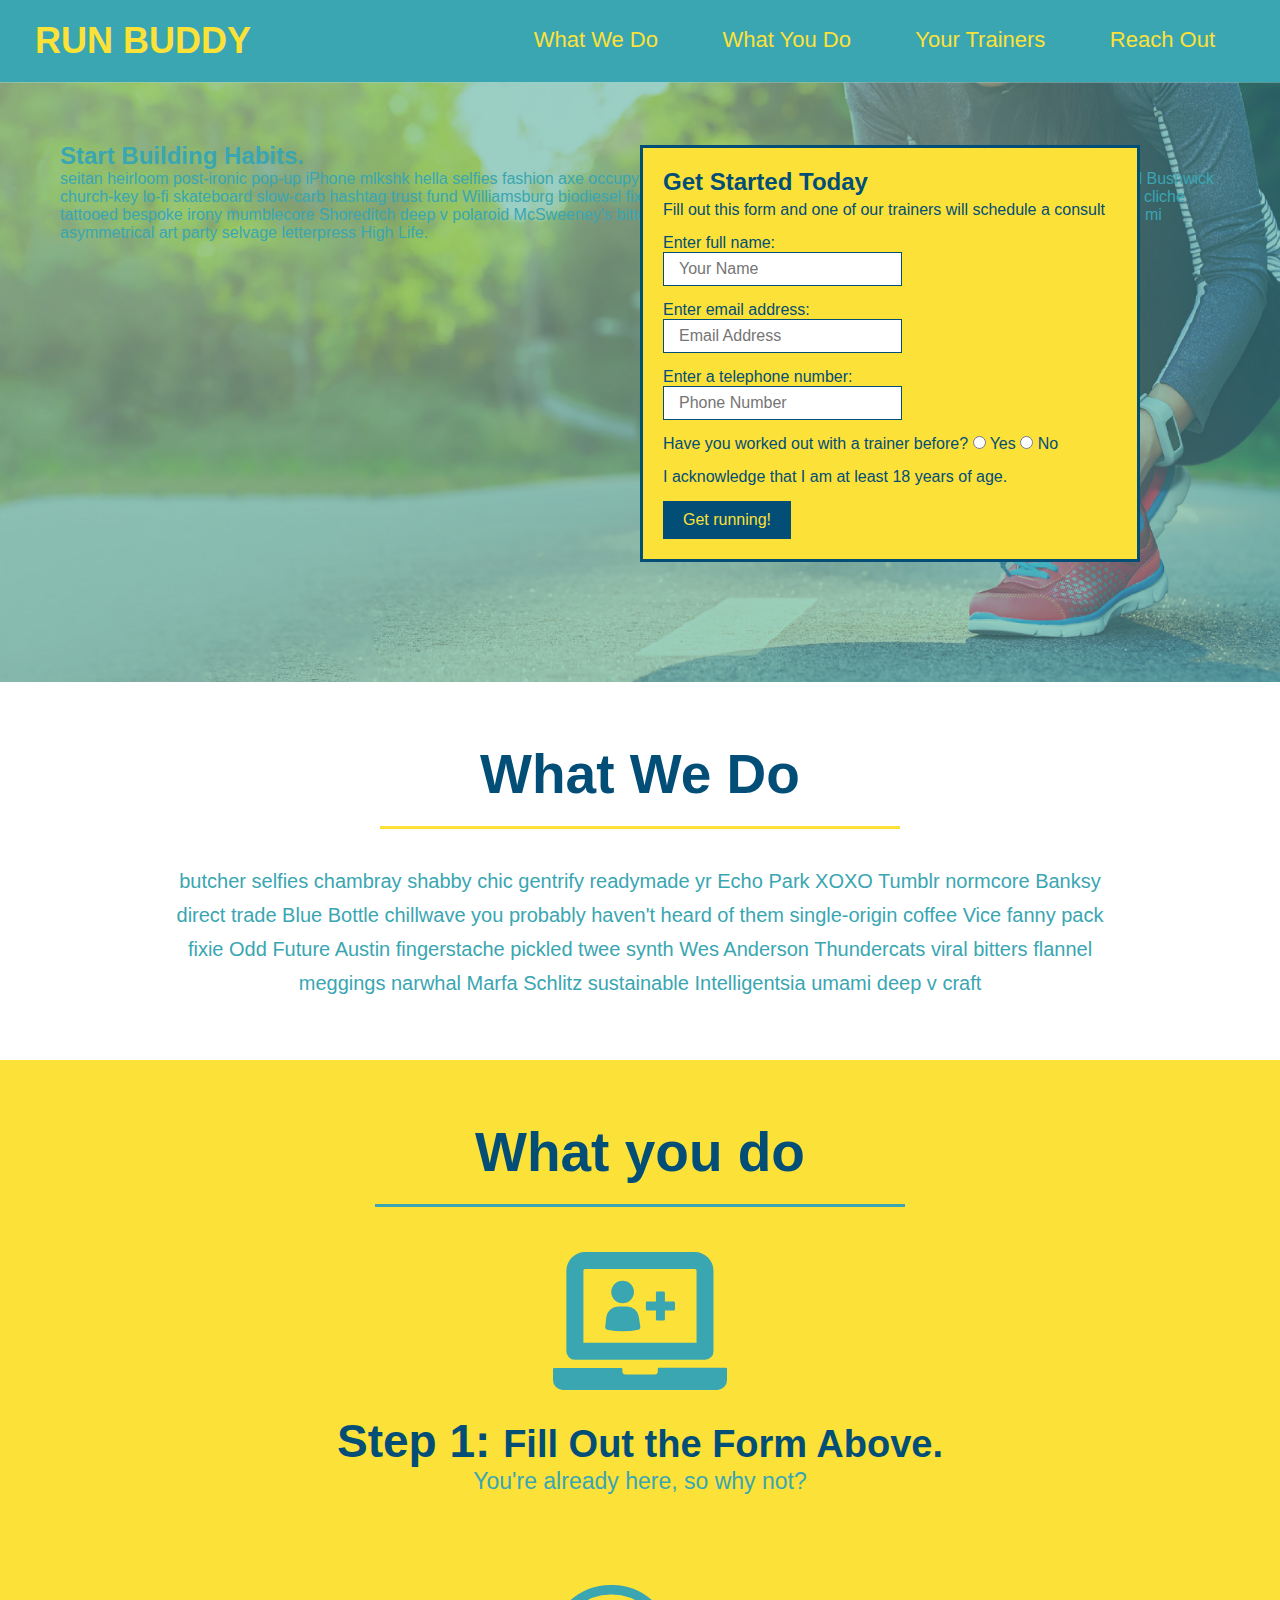
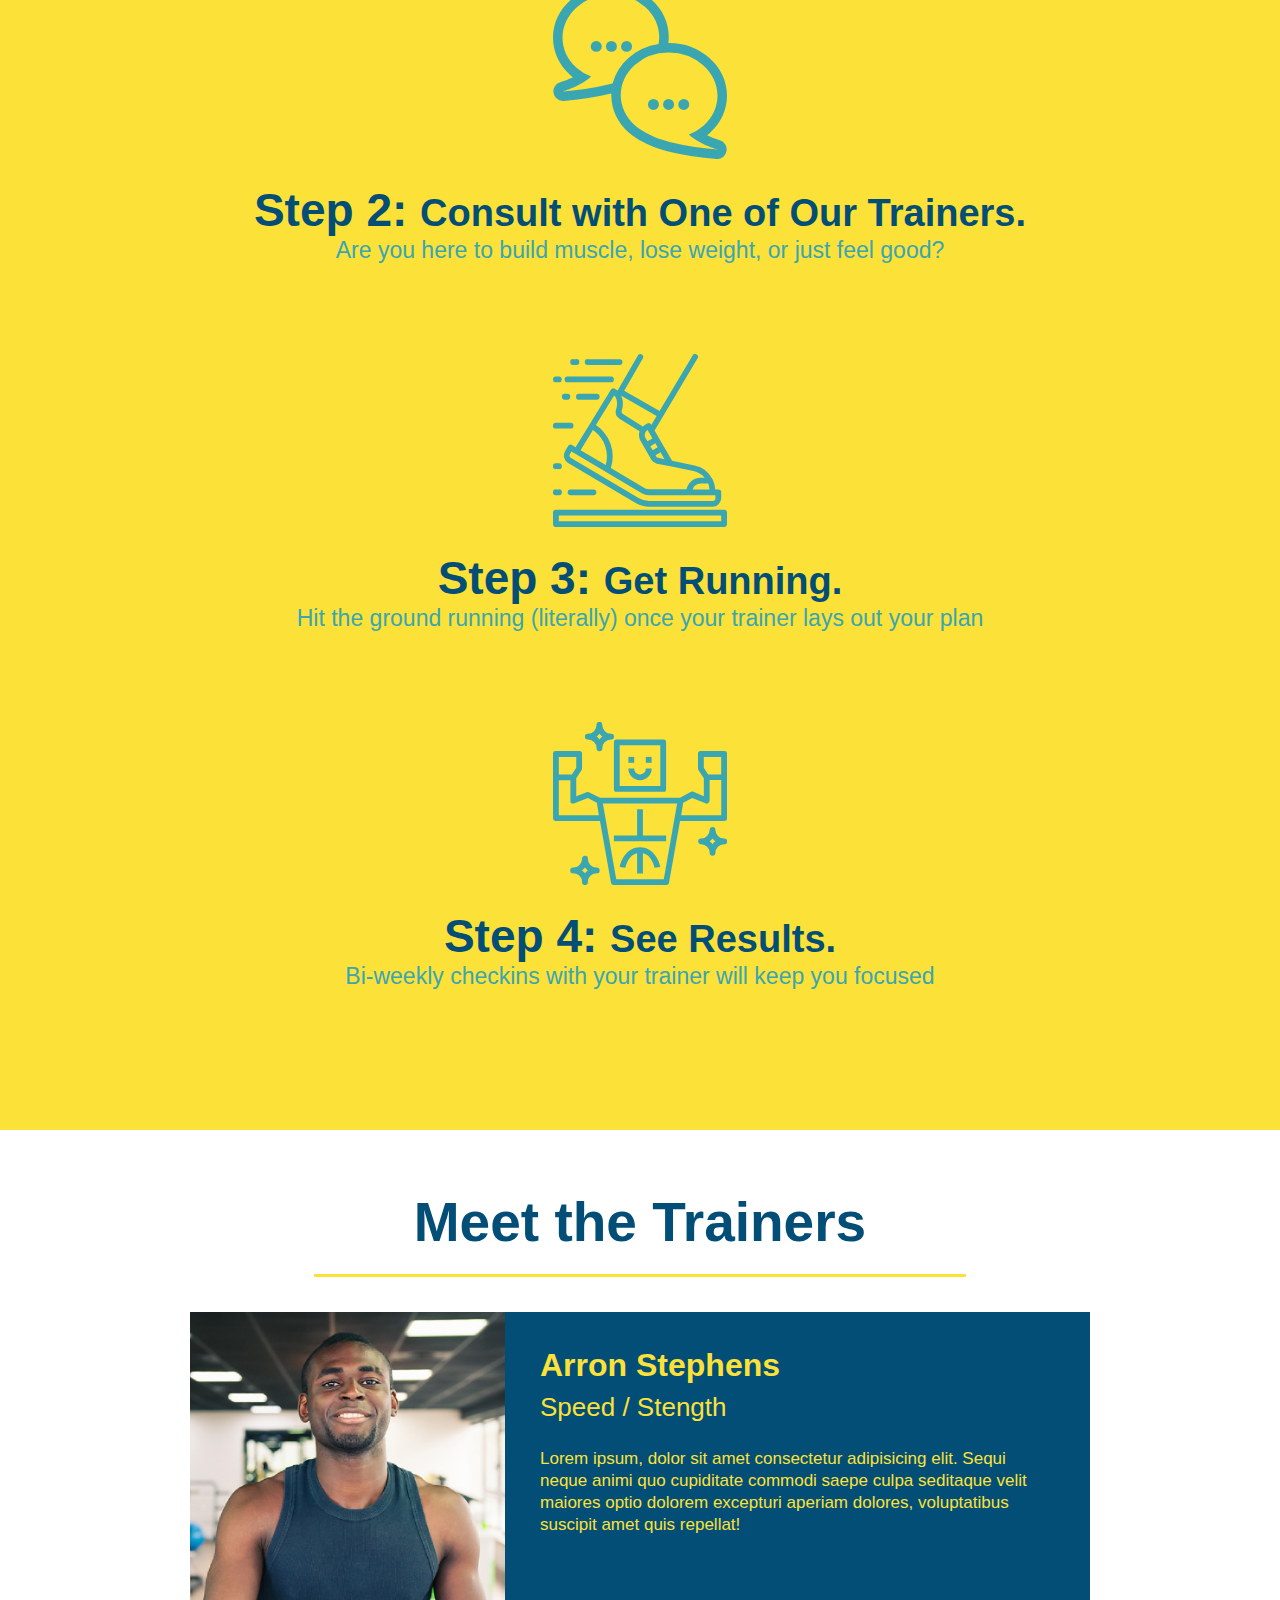
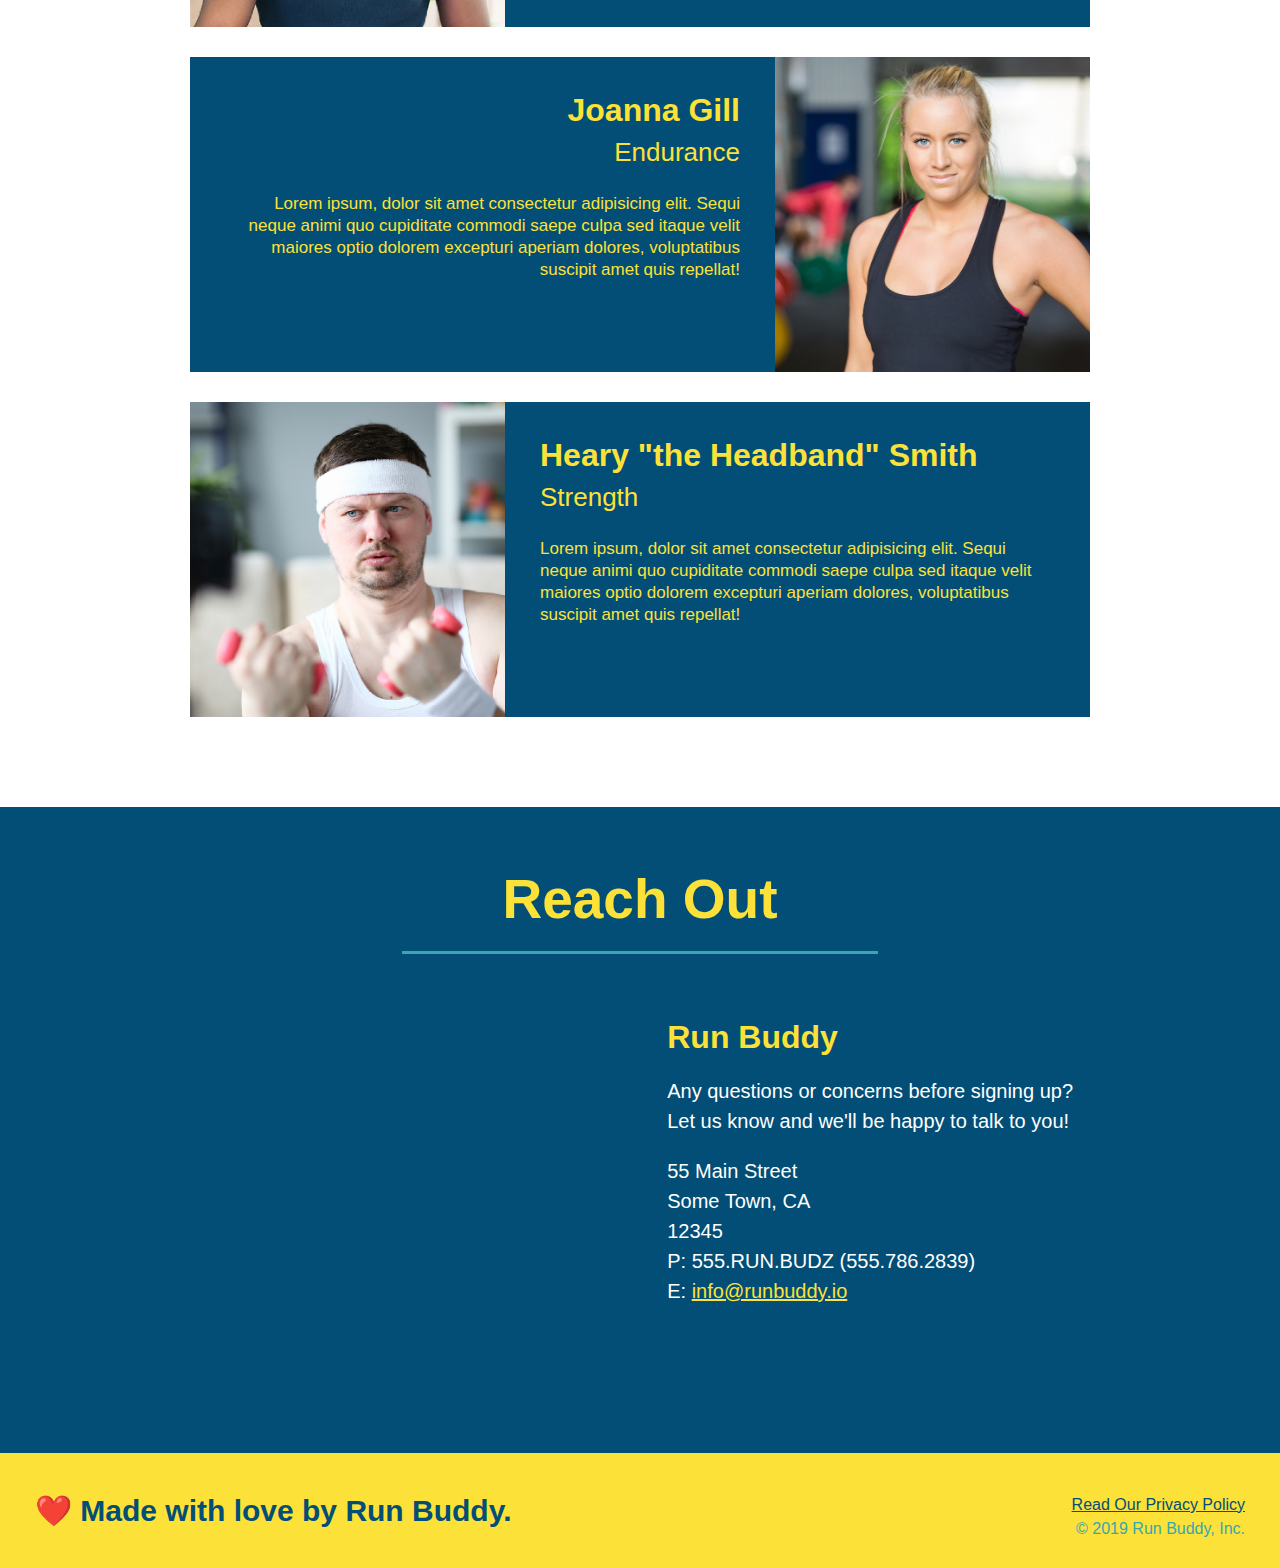
==== index.html @ 7392b08c "add content to hero, replace image" ====
<!DOCTYPE html>
<html lang="en">

    <head>
        <meta charset="UTF-8" />
        <title>Run Buddy</title>
        <link rel="stylesheet" href="./assets/css/style.css" />
    </head>

    <body>
        <!-- navigation -->
        <header>
            <h1>
                <a href="/">RUN BUDDY</a>
            </h1>
            <nav>
                <!-- Unordered list element -->
                <ul>
                    <!-- List item element -->
                    <li>
                        <!-- Anchor element -->
                        <a href="#what-we-do">What We Do</a>
                    </li>
                    <li>
                        <a href="#what-you-do">What You Do</a>
                    </li>
                    <li>
                        <a href="#your-trainers">Your Trainers</a>
                    </li>
                    <li>
                        <a href="#reach-out">Reach Out</a>
                    </li>
                </ul>
            </nav>
        </header>

        <!-- hero/jumbotron -->
        <section class="hero">
            <div class="hero-cta">
                <h2>Start Building Habits.</h2>
                <p>seitan heirloom post-ironic pop-up iPhone mlkshk hella selfies fashion axe occupy readymade put a bird on it messenger bag Wes Anderson Schlitz plaid Bushwick church-key lo-fi skateboard slow-carb hashtag trust fund Williamsburg biodiesel fixie farm-to-table 8-bit banjo XOXO Banksy chillwave bicycle rights retro cliche tattooed bespoke irony mumblecore Shoreditch deep v polaroid McSweeney's bitters cray gentrify tofu Marfa you probably haven't heard of them yr banh mi asymmetrical art party selvage letterpress High Life.</p>
            </div>
            <div class="hero-form">
                <h3>Get Started Today</h3>
                <p>Fill out this form and one of our trainers will schedule a consult</p>
                <form>
                    <label for="name">Enter full name:</label>
                    <input type="text" placeholder="Your Name" name="name" id="name" class="form-input"/>
                    <label for ="email">Enter email address:</label>
                    <input type="email" placeholder="Email Address" name="email" id="email" class="form-input"/>
                    <label for="phone">Enter a telephone number:</label>
                    <input type="tel" placeholder="Phone Number" name="phone" id="phone" class="form-input"/>
                    <p>
                        Have you worked out with a trainer before?
                        <input type="radio" name="trainer-confirm" id="trainer-yes" />
                        <label for="trainer-yes">Yes</label>
                        <input type="radio" name="trainer-confirm" id="trainer-no" />
                        <label for="trainer-no">No</label>
                    </p>
                    <p>
                        <label for="checkbox">
                            I acknowledge that I am at least 18 years of age.
                        </label>
                    </p>
                    <button type="submit">
                        Get running!
                    </button>
                </form>
            </div>
        </section>

        <!-- "what we do" section -->
        <section id="what-we-do" class="intro">
            <h2 class="section-title primary-border">What We Do</h2>
            <p>
                butcher selfies chambray shabby chic gentrify readymade yr Echo Park XOXO Tumblr normcore Banksy direct trade Blue Bottle chillwave you probably haven't heard of them single-origin coffee Vice fanny pack fixie Odd Future Austin fingerstache pickled twee synth Wes Anderson Thundercats viral bitters flannel meggings narwhal Marfa Schlitz sustainable Intelligentsia umami deep v craft
            </p>
        </section>

        <!-- "what you do" section -->
        <section id="what-you-do" class="steps">
            <h2 class="section-title secondary-border">What you do</h2>

            <div>
                <img src="./assets/images/step-1.svg" alt="" />
                <h3>Step 1: <span>Fill Out the Form Above.</span></h3>
                <p>You're already here, so why not?</p>
            </div>

            <div>
                <img src="./assets/images/step-2.svg" alt="" />
                <h3>Step 2: <span>Consult with One of Our Trainers.</span></h3>
                <p>Are you here to build muscle, lose weight, or just feel good?</p>
            </div>

            <div>
                <img src="./assets/images/step-3.svg" alt="" />
                <h3>Step 3: <span>Get Running.</span></h3>
                <p>Hit the ground running (literally) once your trainer lays out your plan</p>
            </div>

            <div>
                <img src="./assets/images/step-4.svg" alt="" />
                <h3>Step 4: <span>See Results.</span></h3>
                <p>Bi-weekly checkins with your trainer will keep you focused</p>
            </div>
        </section>

        <!-- "meet the trainers" section-->
        <section id="your-trainers" class="trainers">
            <h2 class="section-title primary-border">
                Meet the Trainers
            </h2>
            <article class="trainer">
                <img src="./assets/images/trainer-1.jpg" alt="Arron Stephens in his workout clothes, ready to pump iron" />
                <div class="trainer-bio text-left">
                    <h3>Arron Stephens</h3>
                    <h4>Speed / Stength</h4>
                    <p>
                        Lorem ipsum, dolor sit amet consectetur adipisicing elit. Sequi neque animi quo cupiditate commodi saepe culpa seditaque velit maiores optio dolorem excepturi aperiam dolores, voluptatibus suscipit amet quis repellat!
                    </p>
                </div> 
            </article>

            <!-- second trainer bio -->
            <article class="trainer">
                <div class="trainer-bio text-right">
                    <h3>Joanna Gill</h3>
                    <h4>Endurance</h4>
                    <p>
                        Lorem ipsum, dolor sit amet consectetur adipisicing elit. Sequi neque animi quo cupiditate commodi saepe culpa sed
                        itaque velit maiores optio dolorem excepturi aperiam dolores, voluptatibus suscipit amet quis repellat!
                    </p>
                </div>
                <img src="./assets/images/trainer-2.jpg" alt="Joanna Gill cooling off after a workout" />
            </article>

            <!-- third trainer bio -->
            <article class="trainer">
                <img src="./assets/images/trainer-3.jpg" alt="Harry Smith wearing a headband and lifting comically small pink weights" />
                <div class="trainer-bio text-left">
                    <h3>Heary "the Headband" Smith</h3>
                    <h4>Strength</h4>
                    <p>
                        Lorem ipsum, dolor sit amet consectetur adipisicing elit. Sequi neque animi quo cupiditate commodi saepe culpa sed
                        itaque velit maiores optio dolorem excepturi aperiam dolores, voluptatibus suscipit amet quis repellat!
                    </p>
                </div>
            </article>
        </section>

        <!-- "reach out" section -->
        <section id="reach-out" class="contact">
            <h2 class="section-title secondary-border">Reach Out</h2>
            <div class="contact-info">
                <iframe src="https://www.google.com/maps/embed?pb=!1m18!1m12!1m3!1d3147.1079747227936!2d-120.42364418397035!3d37.92790791110593!2m3!1f0!2f0!3f0!3m2!1i1024!2i768!4f13.1!3m3!1m2!1s0x8090c49129b6ac57%3A0xb56c7eb95a2cd8bd!2sMain%20St%2C%20California%2095327!5e0!3m2!1sen!2sus!4v1616426329495!5m2!1sen!2sus"
                style="border:0;"
                allowfullscreen=""
                loading="lazy">
                </iframe>
                <div>
                    <h3>Run Buddy</h3>
                    <p>
                        Any questions or concerns before signing up?
                        <br />
                        Let us know and we'll be happy to talk to you!
                    </p>
                    <address>
                        55 Main Street <br/>
                        Some Town, CA <br/>
                        12345<br />
                        P: 555.RUN.BUDZ (555.786.2839)<br/>
                        E: <a href="mailto:info@runbuddy.io">info@runbuddy.io</a>
                    </address>
                </div>
            </div>
        </section>

        <!-- footer -->
        <footer>
            <h2>❤️ Made with love by Run Buddy.</h2>
            <div>
                <a href="./privacy-policy.html">Read Our Privacy Policy</a><br />
                &copy; 2019 Run Buddy, Inc.
            </div>
        </footer>
    </body>
</html>
---- assets/css/style.css ----
* {
    margin: 0;
    padding: 0;
    box-sizing: border-box;
}

body {
    color: #39a6b2;
    font-family: Helvetica, Arial, sans-serif;
}

.contact {
    text-align: center;
    background: #024e76;
}

.contact h2 {
    color: #fce138
}

.contact-info iframe {
    width: 400px;
    height: 400px;
}

.contact-info div {
    width: 410px;
    display: inline-block;
    vertical-align: top;
    text-align: left;
    margin: 30px 0 0 60px;
    color: white;
}

.contact-info h3 {
    color: #fce138;
    font-size: 32px;
}

.contact-info p, .contact-info address {
    margin: 20px 0;
    line-height: 1.5;
    font-size: 20px;
    font-style: normal;
}

.contact-info a {
    color: #fce138;
}

header {
    padding: 20px 35px;
    background-color: #39a6b2;
}

header h1 {
    font-weight: bold;
    font-size: 36px;
    color: #fce138;
    margin: 0;
    display: inline;
}

header a {
    text-decoration: none;
    color: #fce138;
}

header nav {
    float: right;
    margin: 7px 0;
}

header nav ul li {
    display: inline;
}

header nav ul li a {
    margin: 0 30px;
    font-weight: lighter;
    font-size: 22px;
}

footer {
    background: #fce138;
    width: 100%;
    padding: 40px 35px;
}

footer h2 {
    display: inline;
    color: #024e76;
    font-size: 30px;
    margin: 0;
}

footer div {
    float: right;
    line-height: 1.5;
    text-align: right;
}

footer a {
    color: #024e76
}

section {
    padding: 60px;
}

.hero {
    background-image: url("../images/hero-bg.jpg");
    height: 600px;
    background-size: cover;
    background-position: center;
    position: relative;
}

.hero-form {
    border: solid 3px #024e76;
    background-color: #fce138;
    padding: 20px;
    width: 500px;
    color: #024e76;
    position: absolute;
    bottom: 120px;
    right: 140px;
}

.hero-form h3 {
    font-size: 24px;
    margin: 0;
}

.hero-form p {
    margin: 5px 0 15px 0;
}

.form-input {
    border: 1px solid #024e76;
    display: block;
    padding: 7px 15px;
    font-size: 16px;
    color:#024e76
    width: 100%;
    margin-bottom: 15px;
}

.hero-form label {
    margin 0 5px;
}

.hero-form button {
    color: #fce138;
    background-color: #024e76;
    border: none;
    padding: 10px 20px;
    font-size: 16px
}

.intro {
    text-align: center;
}

.intro p {
    line-height: 1.7;
    color: #39a6b2;
    width: 80%;
    font-size: 20px;
    margin: 0 auto;
}

.steps {
    text-align: center;
    background: #fce138
}

.steps div {
    margin-bottom: 80px;
}

.steps img {
    width: 15%;
    margin: 10px 0;
}

.steps h3 {
    color: #024e76;
    font-size: 46px;
    margin-top: 10px;
}

.steps p {
    color: #39a6b2;
    font-size: 23px;
}

.steps span {
    font-size: 38px;
}

.section-title {
    font-size: 55px;
    color: #024e76;
    margin-bottom: 35px;
    padding: 0 100px 20px 100px;
    display: inline-block;
    border-bottom: 3px solid;
}

.primary-border {
    border-color: #fce138;
}

.secondary-border {
    border-color: #39a6b2;
}

.trainers {
    text-align: center;
}

.trainer {
    width: 900px; 
    margin: 0 auto 30px auto;
    background: #024e76;
    color: #fce138;
    overflow: auto;
}

.trainer img {
    width: 35%;
    float: left;
}

.trainer-bio {
    padding: 35px;
    float: left;
    width: 65%;
}

.trainer-bio h3 {
    font-size: 32px;
    margin-bottom: 8px;
}

.trainer-bio h4 {
    font-weight: lighter;
    font-size: 26px;
    margin-bottom: 25px;
}

.trainer-bio p {
    font-size: 17px;
    line-height: 1.3;
}

.text-left {
    text-align: left;
}

.text-right {
    text-align: right;
}
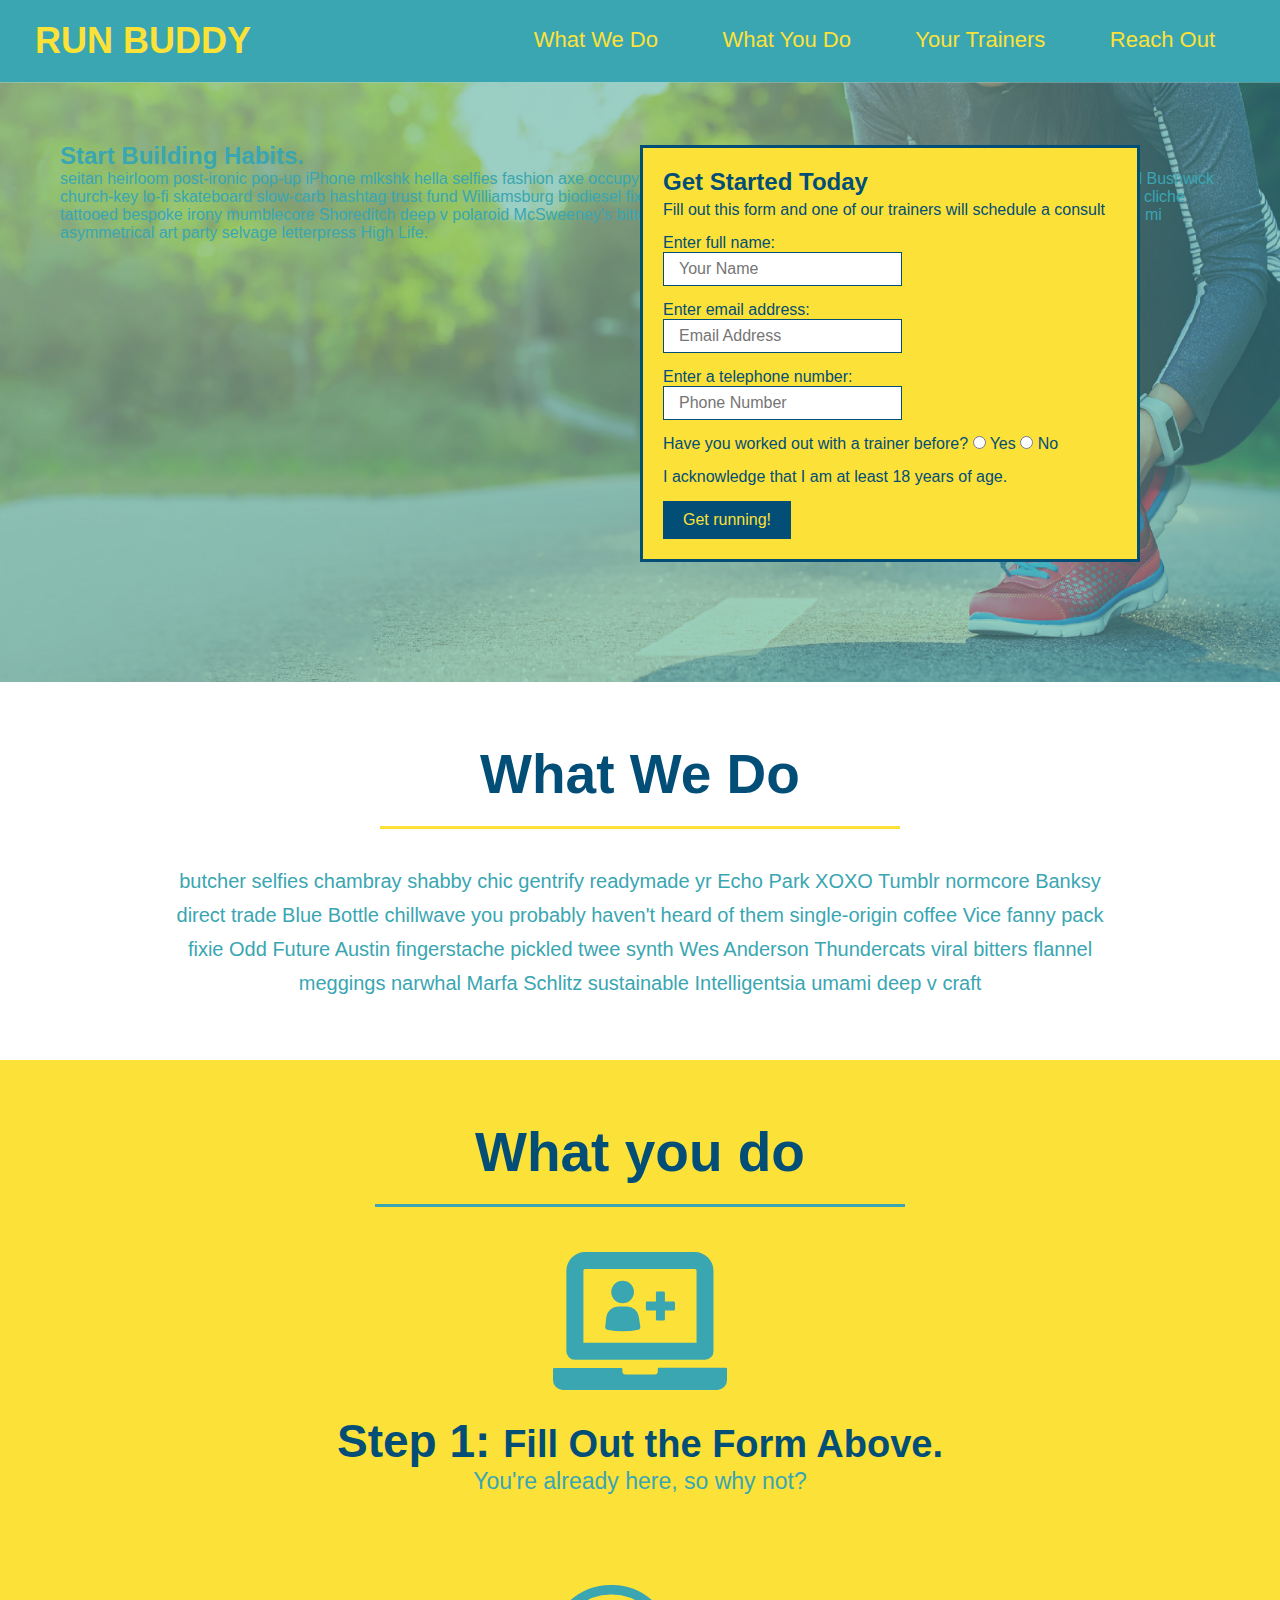
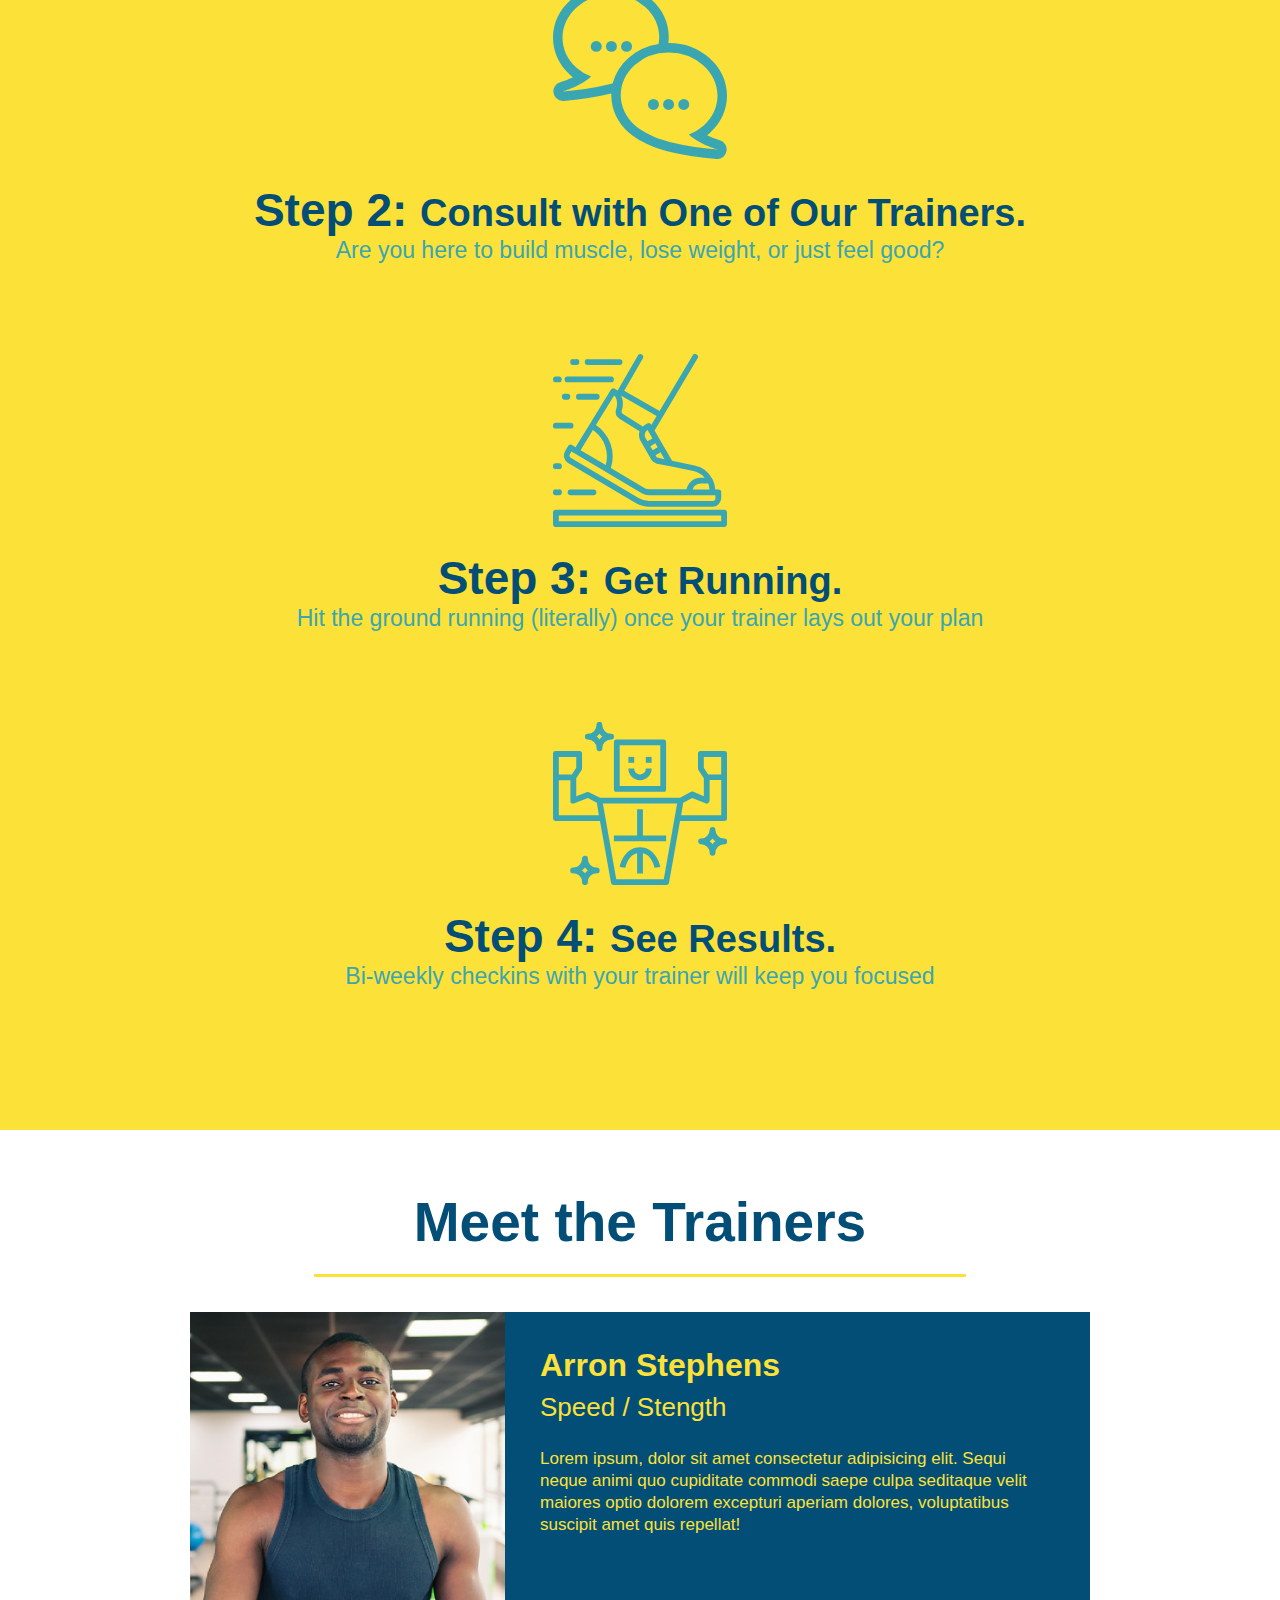
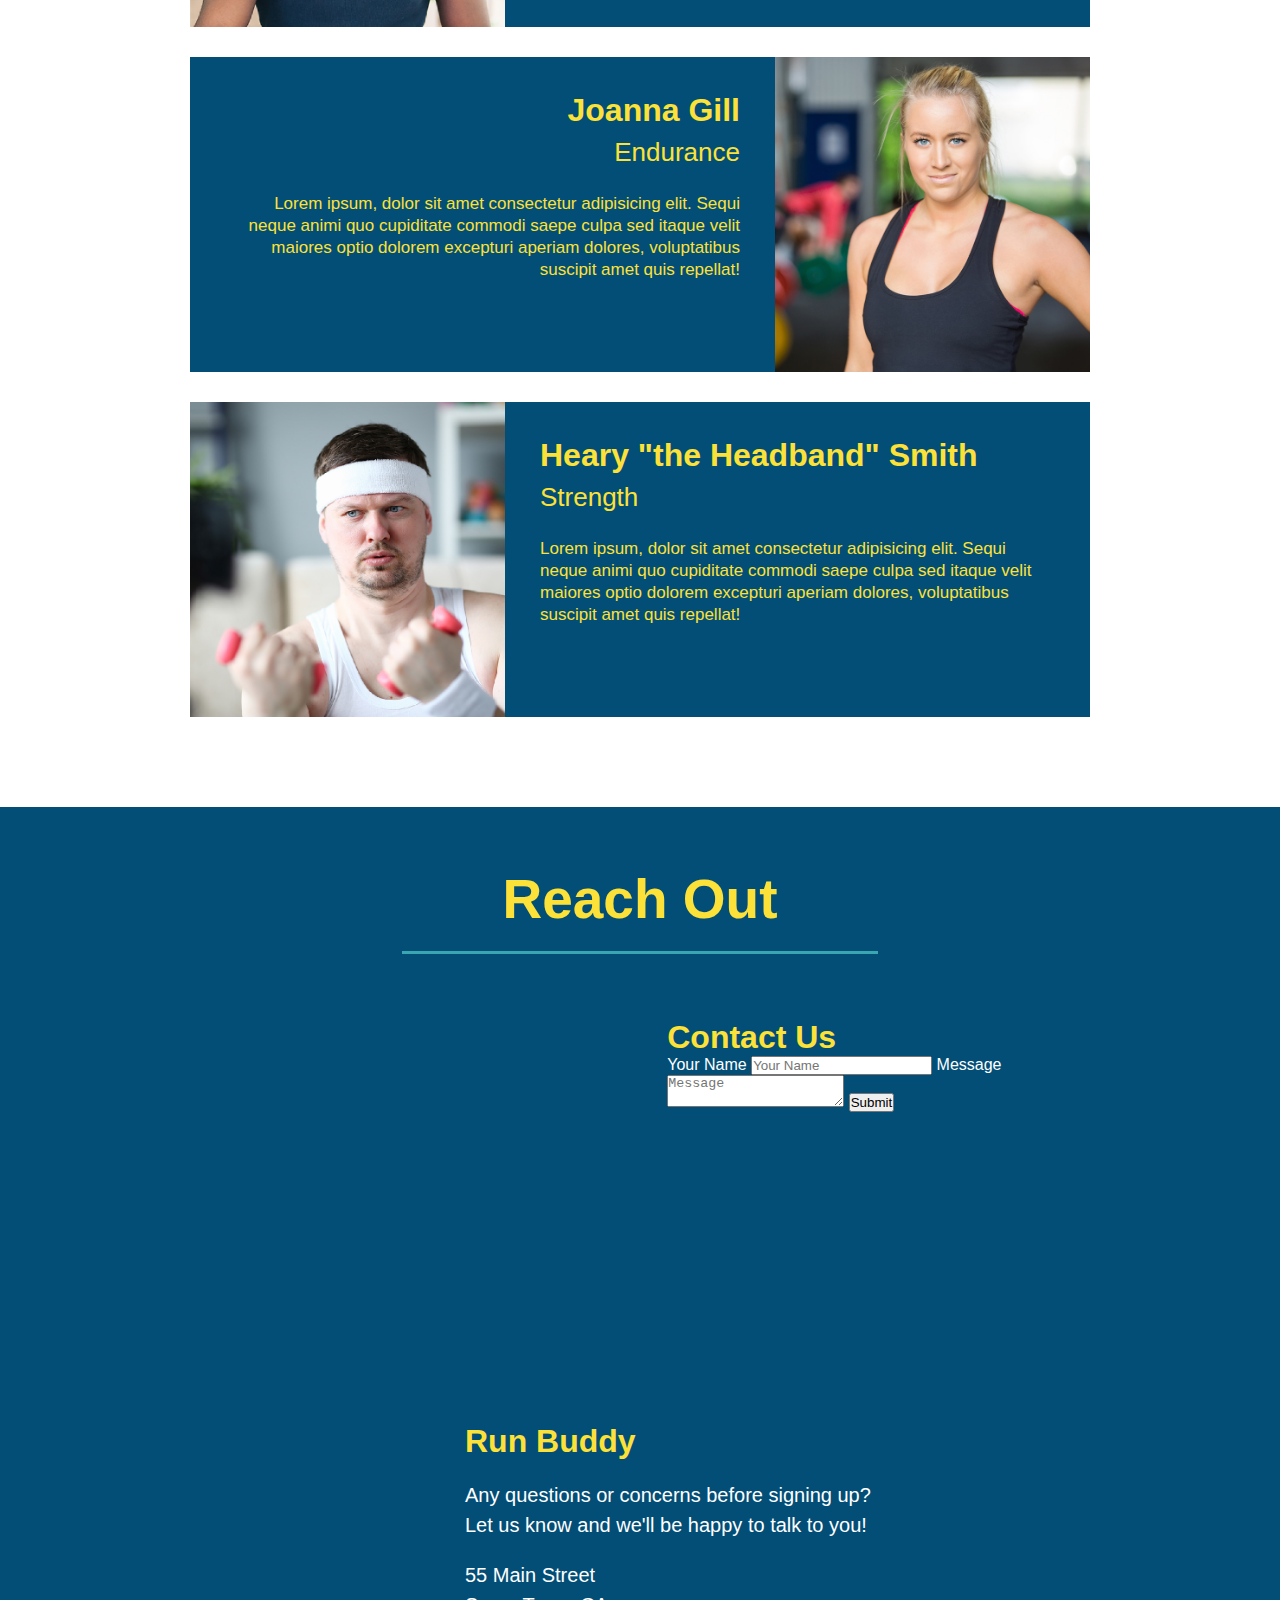
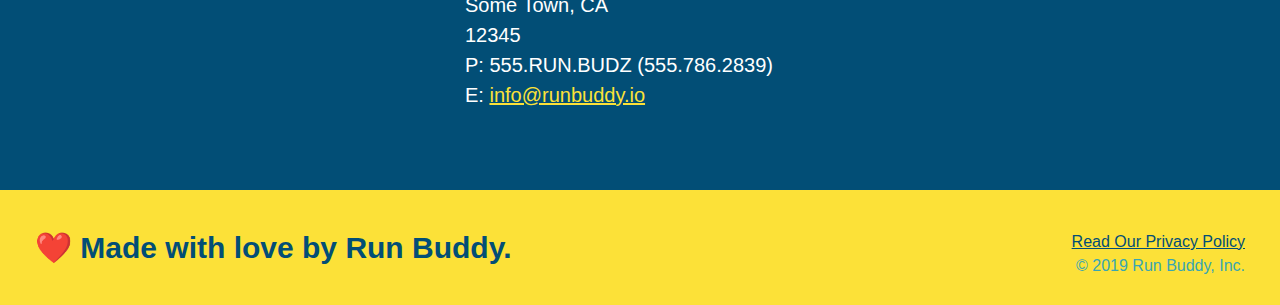
==== commit b8544e0c: "add contact form" ====
--- a/index.html
+++ b/index.html
@@ -158,6 +158,18 @@
                 allowfullscreen=""
                 loading="lazy">
                 </iframe>
+                <div class="contact-form">
+                    <h3>Contact Us</h3>
+                    <form>
+                        <label for="contact-name">Your Name</label>
+                        <input type="text" id="contact-name" placeholder="Your Name" />
+
+                        <label for="contact-message">Message</label>
+                        <textarea id="contact-message" placeholder="Message"></textarea>
+
+                        <button type="submit">Submit</button>
+                    </form>
+                </div>
                 <div>
                     <h3>Run Buddy</h3>
                     <p>
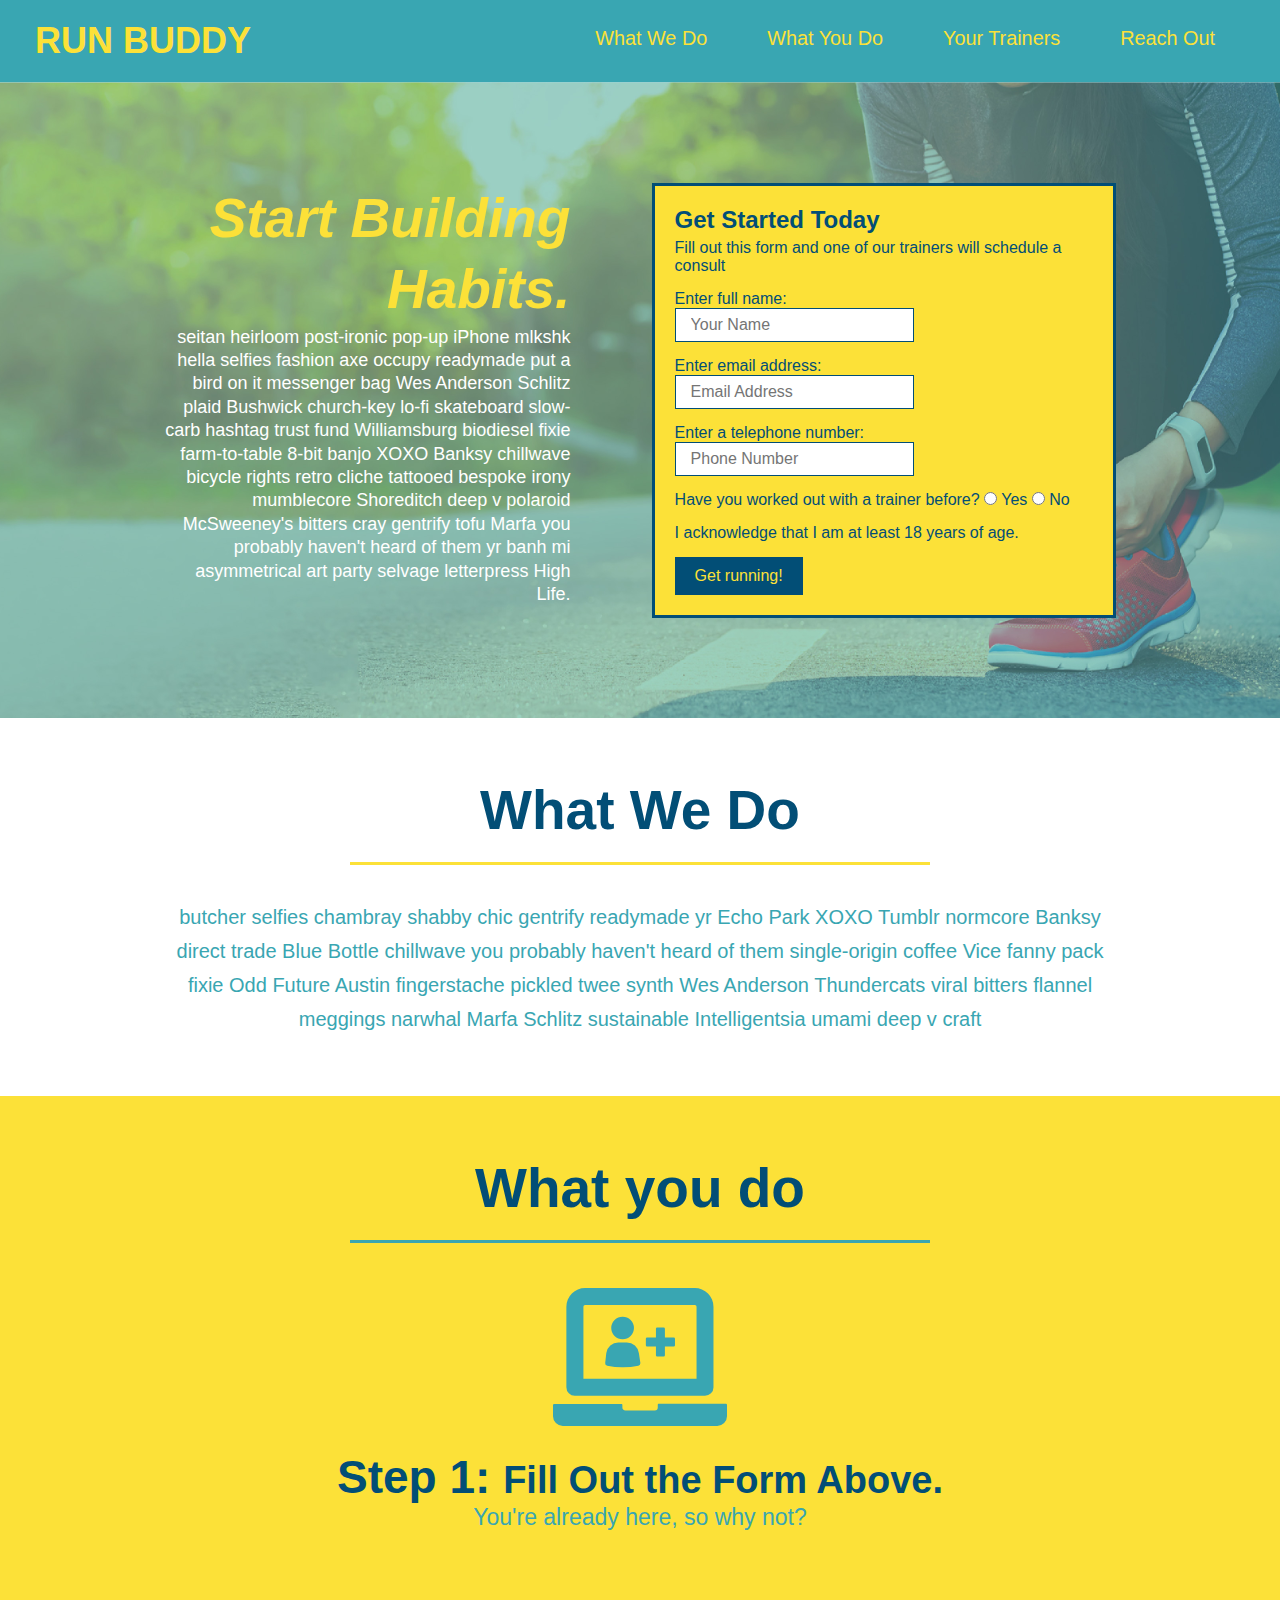
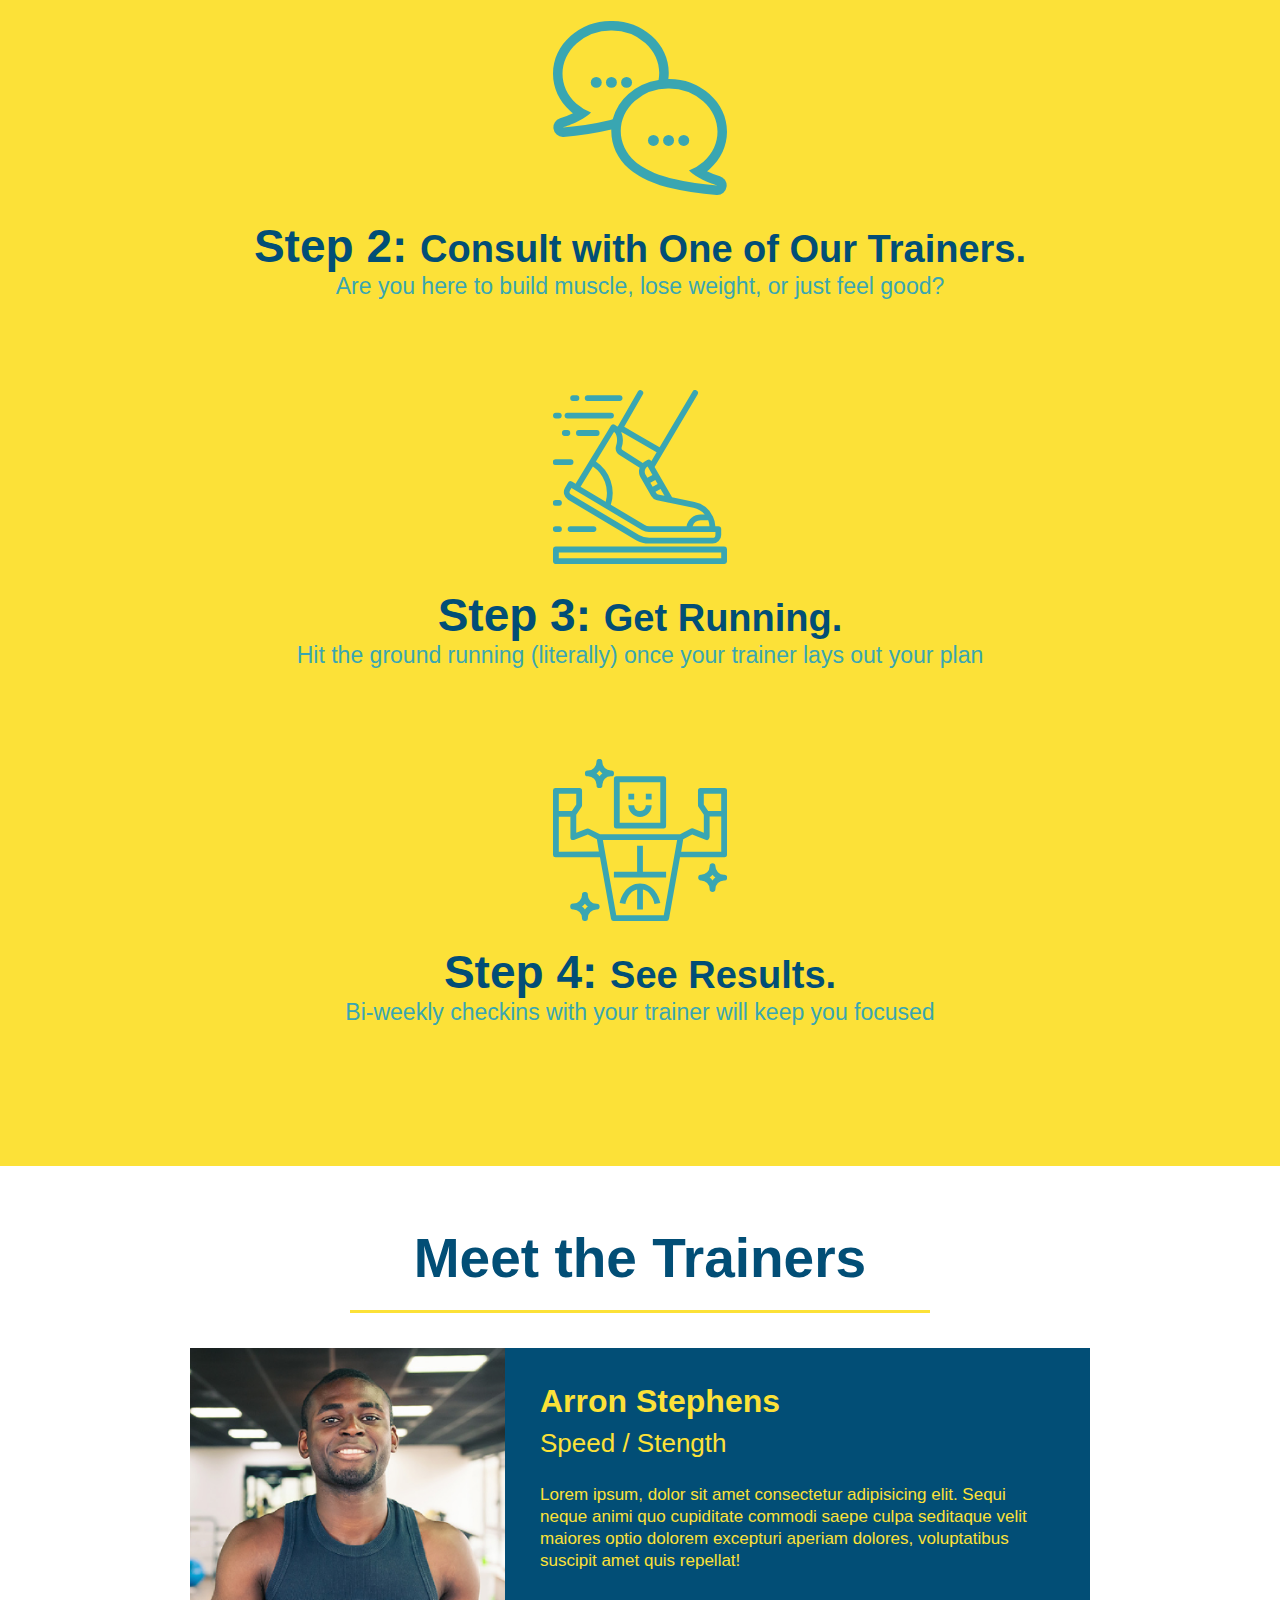
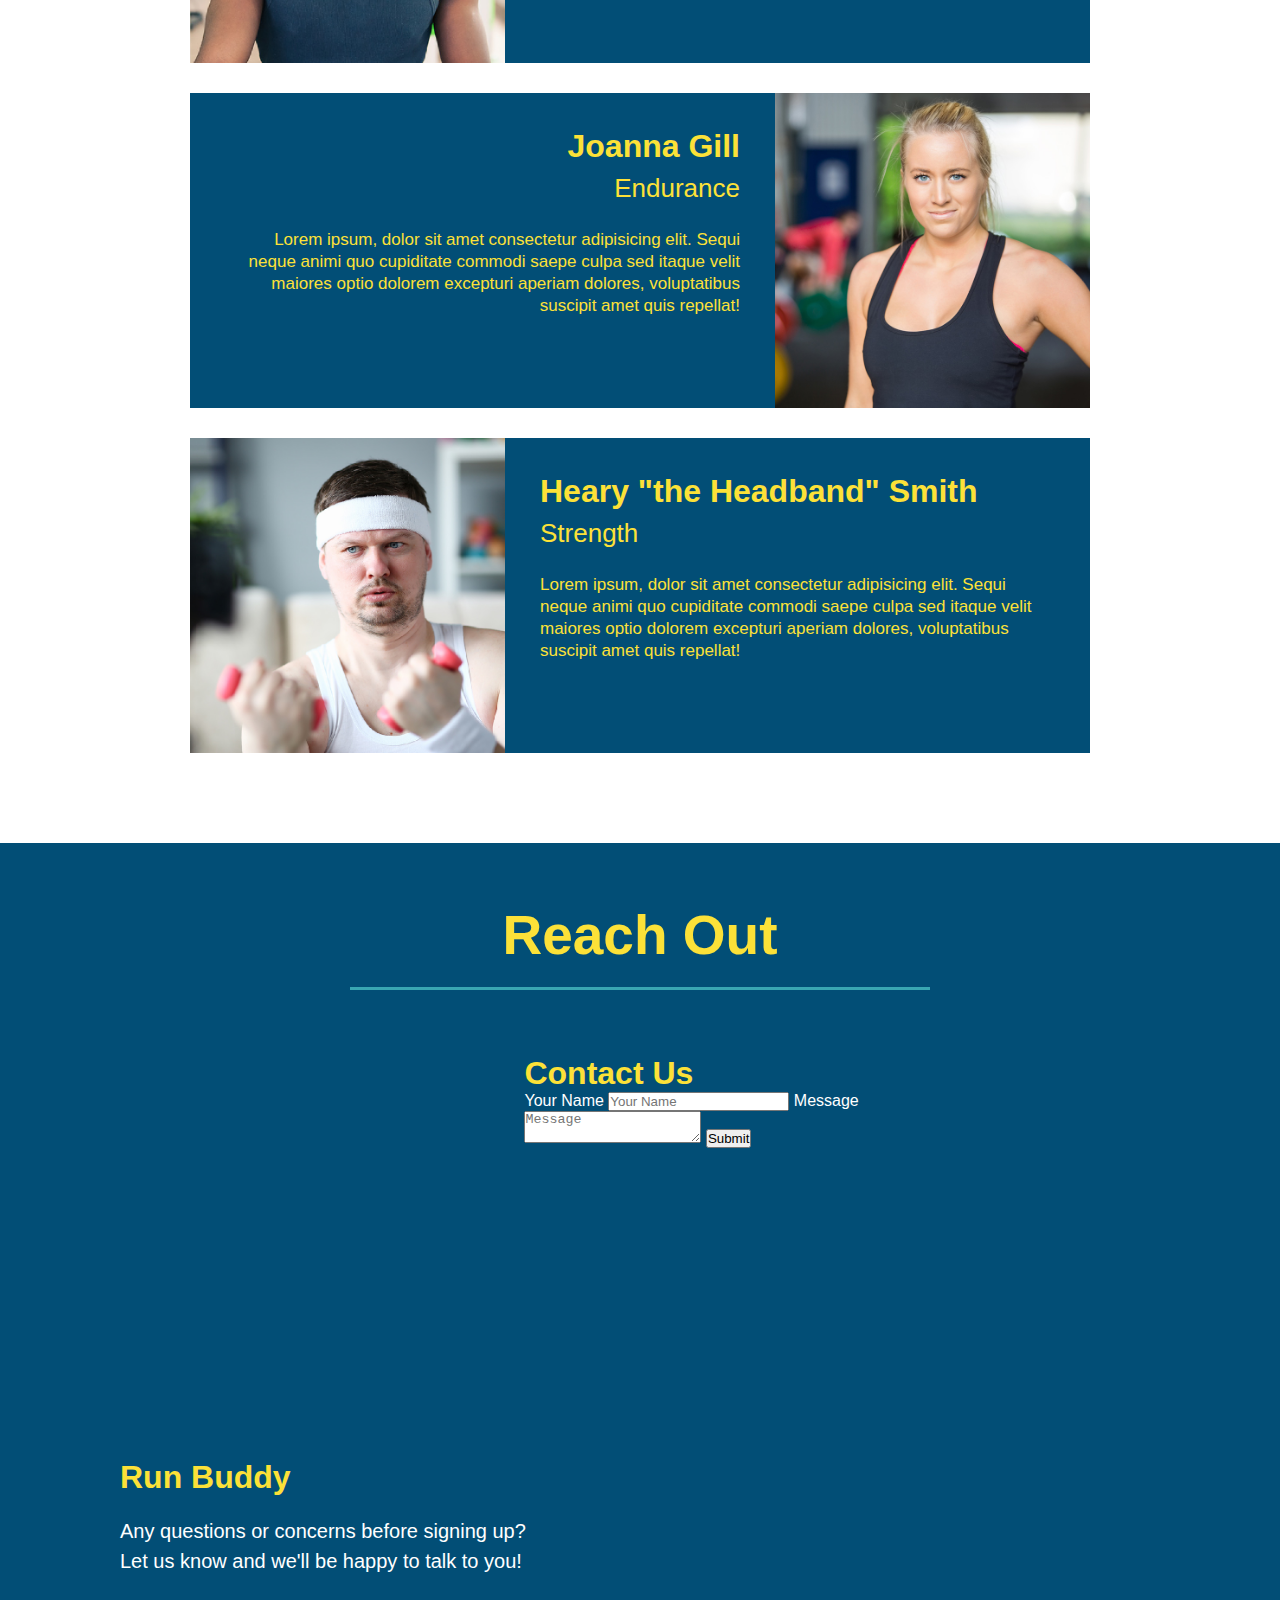
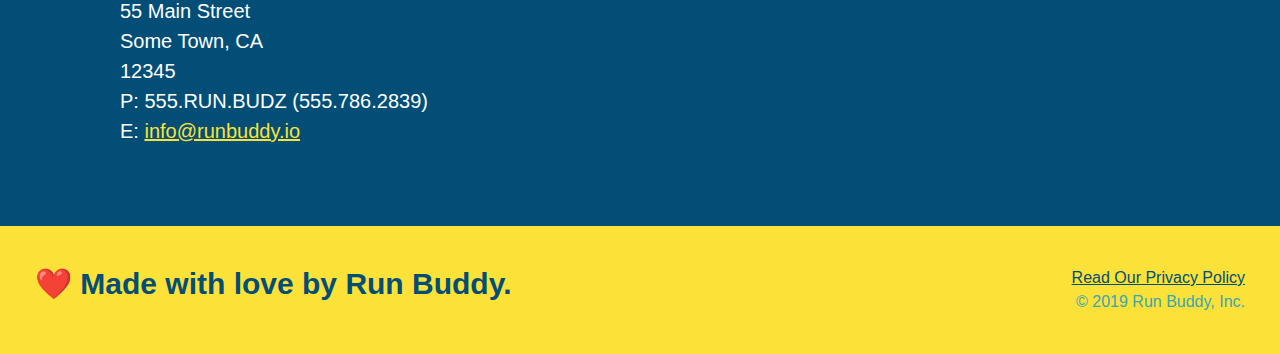
==== commit 183e3fc9: "Update What-we-do section w/ flexbox" ====
--- a/index.html
+++ b/index.html
@@ -71,10 +71,15 @@
 
         <!-- "what we do" section -->
         <section id="what-we-do" class="intro">
-            <h2 class="section-title primary-border">What We Do</h2>
-            <p>
-                butcher selfies chambray shabby chic gentrify readymade yr Echo Park XOXO Tumblr normcore Banksy direct trade Blue Bottle chillwave you probably haven't heard of them single-origin coffee Vice fanny pack fixie Odd Future Austin fingerstache pickled twee synth Wes Anderson Thundercats viral bitters flannel meggings narwhal Marfa Schlitz sustainable Intelligentsia umami deep v craft
-            </p>
+            <!-- Wrap every h2 with a class of "section-title" in this div! -->
+            <div class="flex-row">
+                <h2 class="section-title primary-border">What We Do</h2>
+            </div>
+            <div class="flex-fow">
+                <p>
+                    butcher selfies chambray shabby chic gentrify readymade yr Echo Park XOXO Tumblr normcore Banksy direct trade Blue Bottle chillwave you probably haven't heard of them single-origin coffee Vice fanny pack fixie Odd Future Austin fingerstache pickled twee synth Wes Anderson Thundercats viral bitters flannel meggings narwhal Marfa Schlitz sustainable Intelligentsia umami deep v craft
+                </p>
+            </div>
         </section>
 
         <!-- "what you do" section -->
--- a/assets/css/style.css
+++ b/assets/css/style.css
@@ -10,7 +10,6 @@
 }
 
 .contact {
-    text-align: center;
     background: #024e76;
 }
 
@@ -51,6 +50,9 @@
 header {
     padding: 20px 35px;
     background-color: #39a6b2;
+    display: flex;
+    justify-content: space-between;
+    flex-wrap: wrap;
 }
 
 header h1 {
@@ -58,7 +60,6 @@
     font-size: 36px;
     color: #fce138;
     margin: 0;
-    display: inline;
 }
 
 header a {
@@ -67,35 +68,39 @@
 }
 
 header nav {
-    float: right;
     margin: 7px 0;
 }
 
-header nav ul li {
-    display: inline;
+header nav ul {
+    display: flex;
+    flex-wrap: wrap;
+    justify-content: space-between;
+    align-items: center;
+    list-style: none;
 }
 
 header nav ul li a {
     margin: 0 30px;
     font-weight: lighter;
-    font-size: 22px;
+    font-size: 1.55vw;
 }
 
 footer {
     background: #fce138;
     width: 100%;
     padding: 40px 35px;
+    display: flex;
+    justify-content: space-between;
+    flex-wrap: wrap;
 }
 
 footer h2 {
-    display: inline;
     color: #024e76;
     font-size: 30px;
     margin: 0;
 }
 
 footer div {
-    float: right;
     line-height: 1.5;
     text-align: right;
 }
@@ -110,21 +115,35 @@
 
 .hero {
     background-image: url("../images/hero-bg.jpg");
-    height: 600px;
     background-size: cover;
     background-position: center;
-    position: relative;
+    display: flex;
+    justify-content: center;
+    flex-wrap: wrap;
+}
+
+.hero-cta {
+    width: 35%;
+    text-align: right;
+    margin: 3.5%;
+    color:#fff;
+    font-size:18px;
+    line-height: 1.3;
+}
+
+.hero-cta h2 {
+    font-style: italic;
+    font-size: 55px;
+    color: #fce138;
 }
 
 .hero-form {
     border: solid 3px #024e76;
     background-color: #fce138;
     padding: 20px;
-    width: 500px;
-    color: #024e76;
-    position: absolute;
-    bottom: 120px;
-    right: 140px;
+    color: #024e76;
+    width: 40%;
+    margin: 3.5%;
 }
 
 .hero-form h3 {
@@ -158,16 +177,13 @@
     font-size: 16px
 }
 
-.intro {
-    text-align: center;
-}
-
 .intro p {
     line-height: 1.7;
     color: #39a6b2;
     width: 80%;
     font-size: 20px;
     margin: 0 auto;
+    text-align: center;
 }
 
 .steps {
@@ -202,10 +218,11 @@
 .section-title {
     font-size: 55px;
     color: #024e76;
-    margin-bottom: 35px;
-    padding: 0 100px 20px 100px;
-    display: inline-block;
     border-bottom: 3px solid;
+    padding-bottom: 20px;
+    text-align: center;
+    margin: 0 auto 35px auto;
+    width: 50%;
 }
 
 .primary-border {
@@ -214,10 +231,6 @@
 
 .secondary-border {
     border-color: #39a6b2;
-}
-
-.trainers {
-    text-align: center;
 }
 
 .trainer {
@@ -261,4 +274,8 @@
 
 .text-right {
     text-align: right;
+}
+
+.flex-row {
+    display: flex;
 }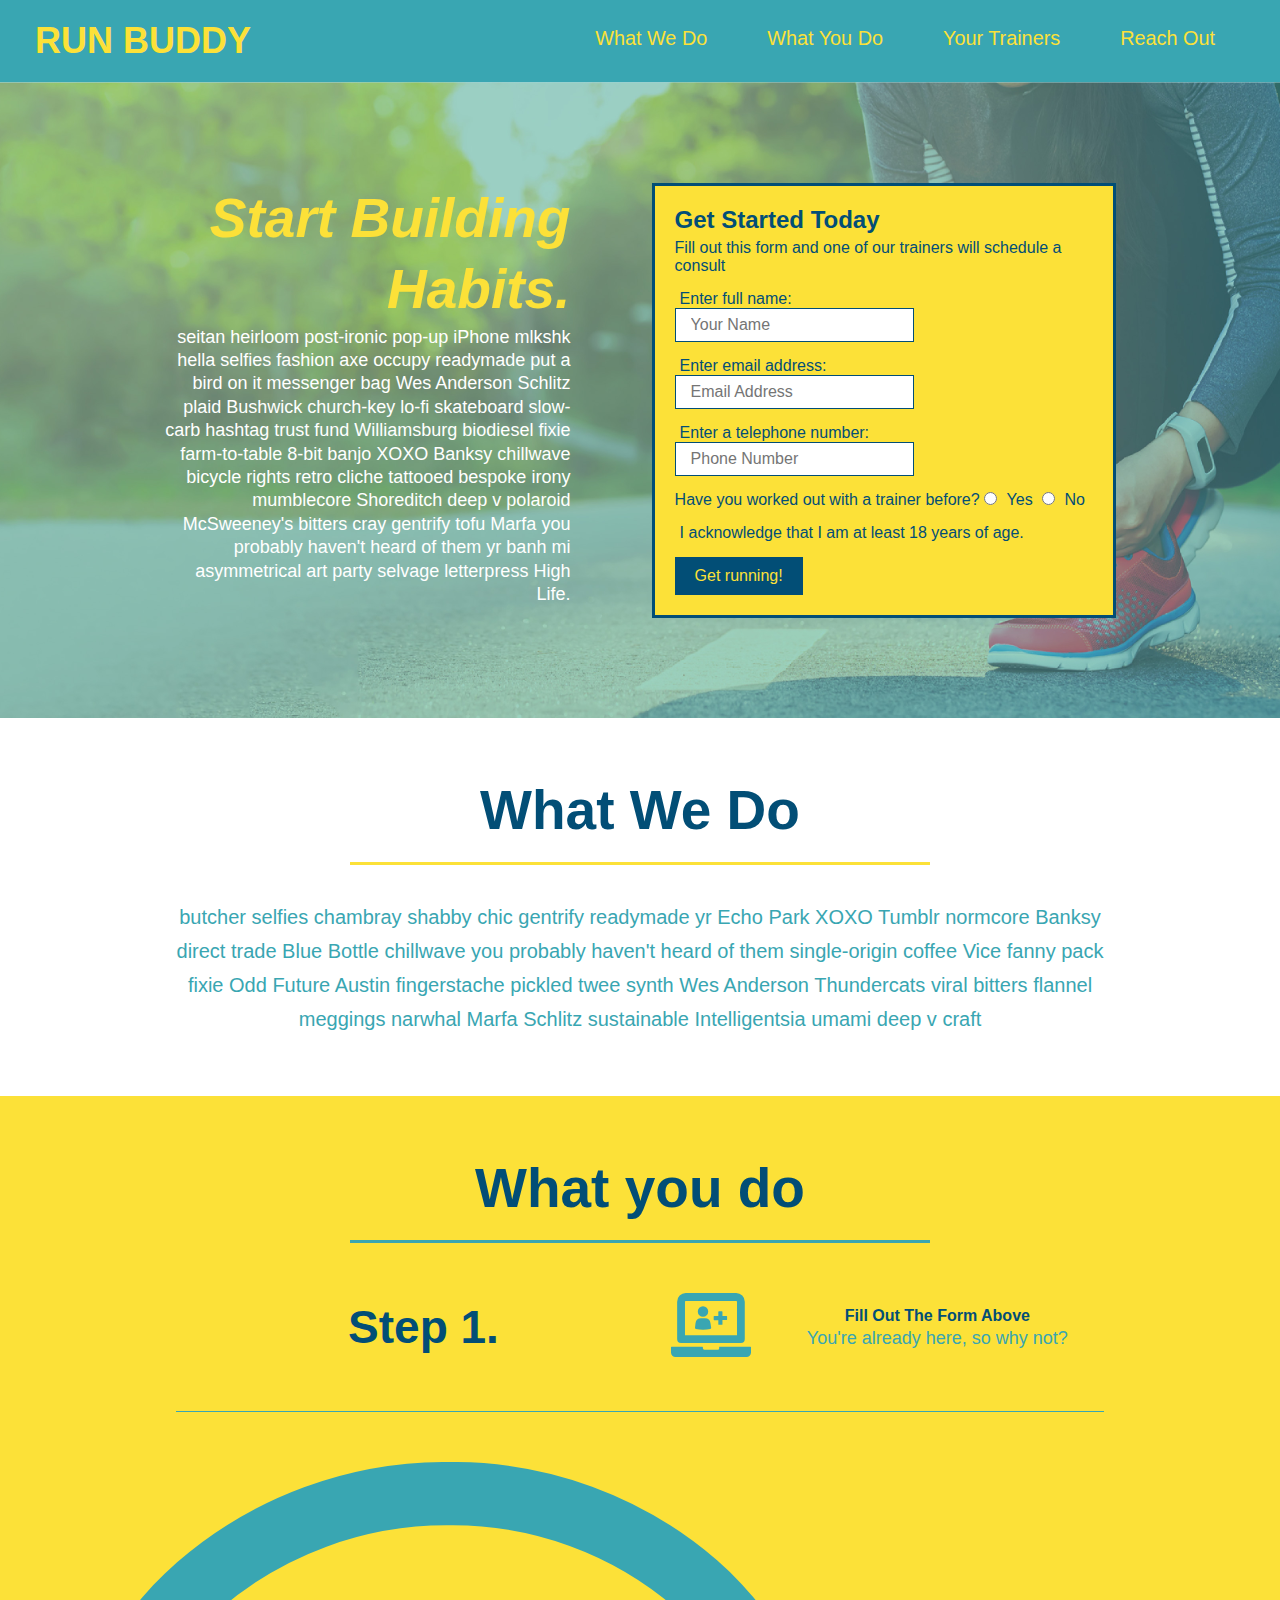
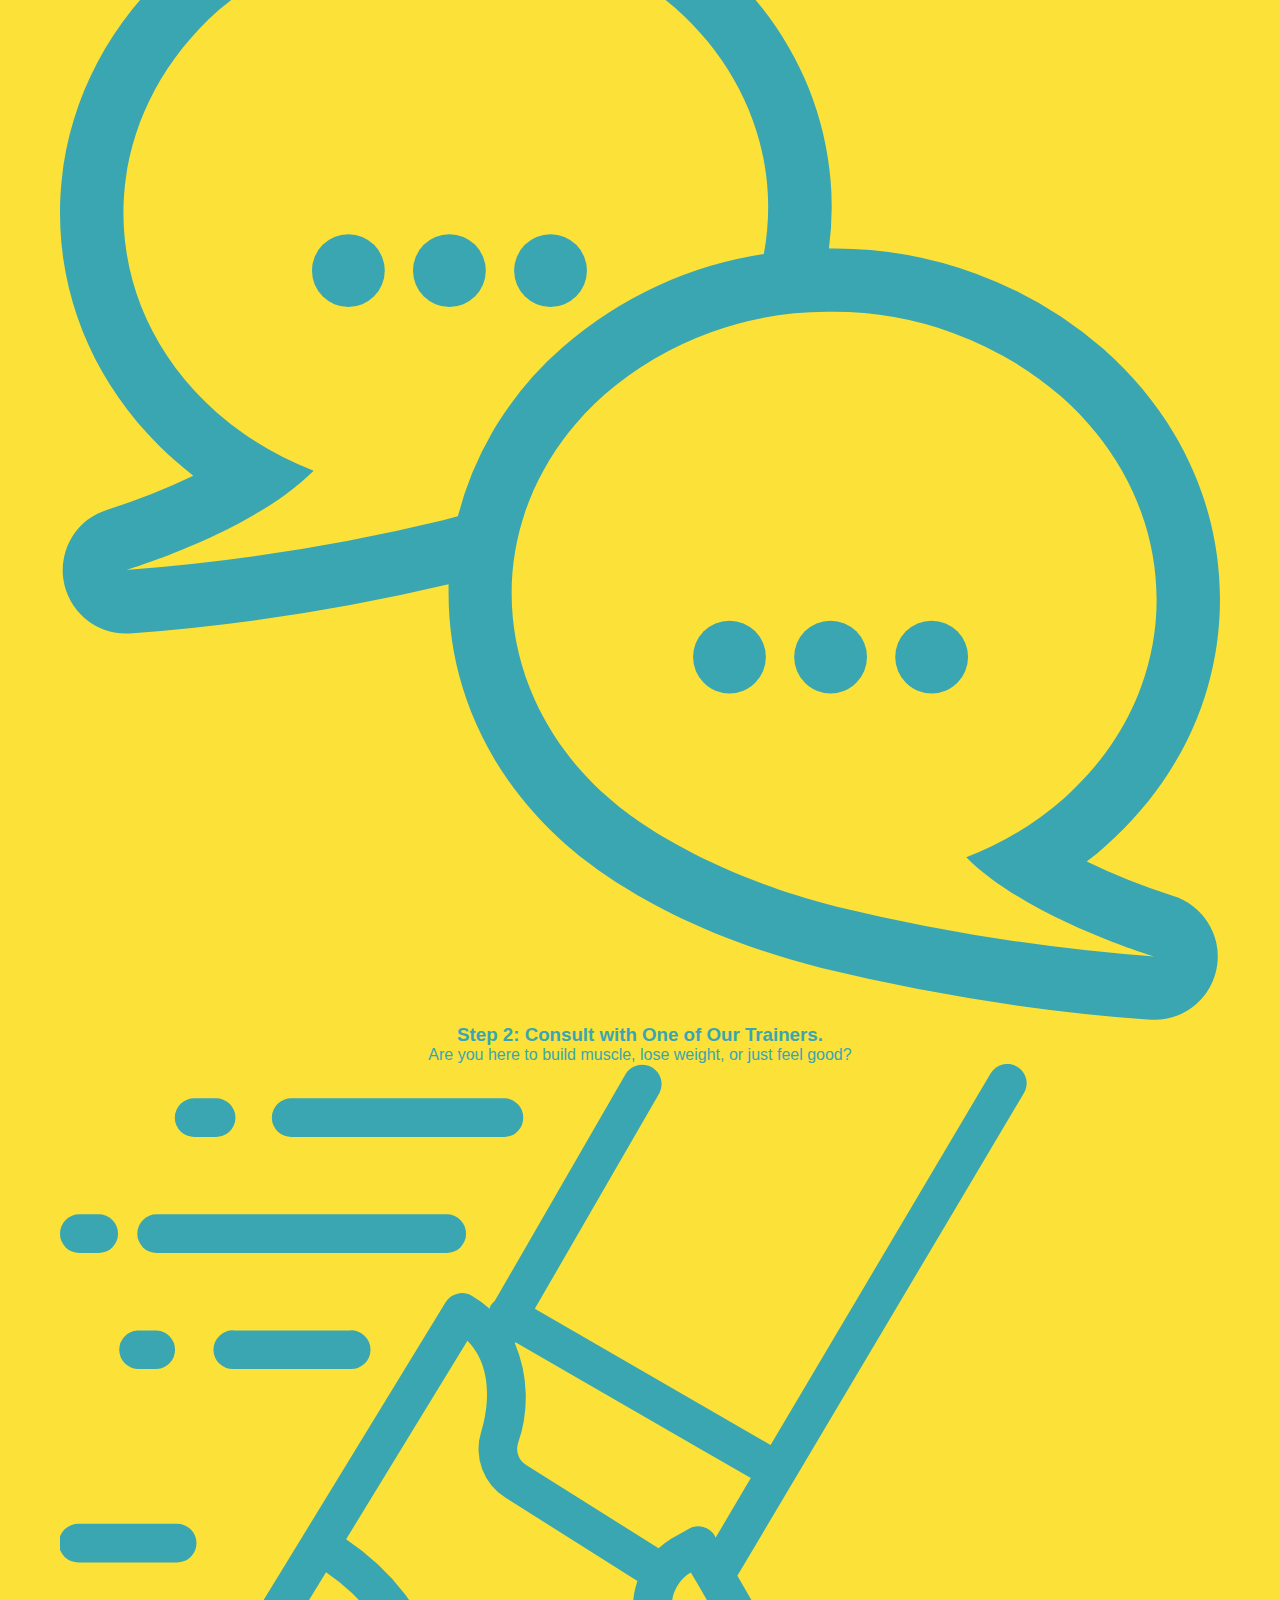
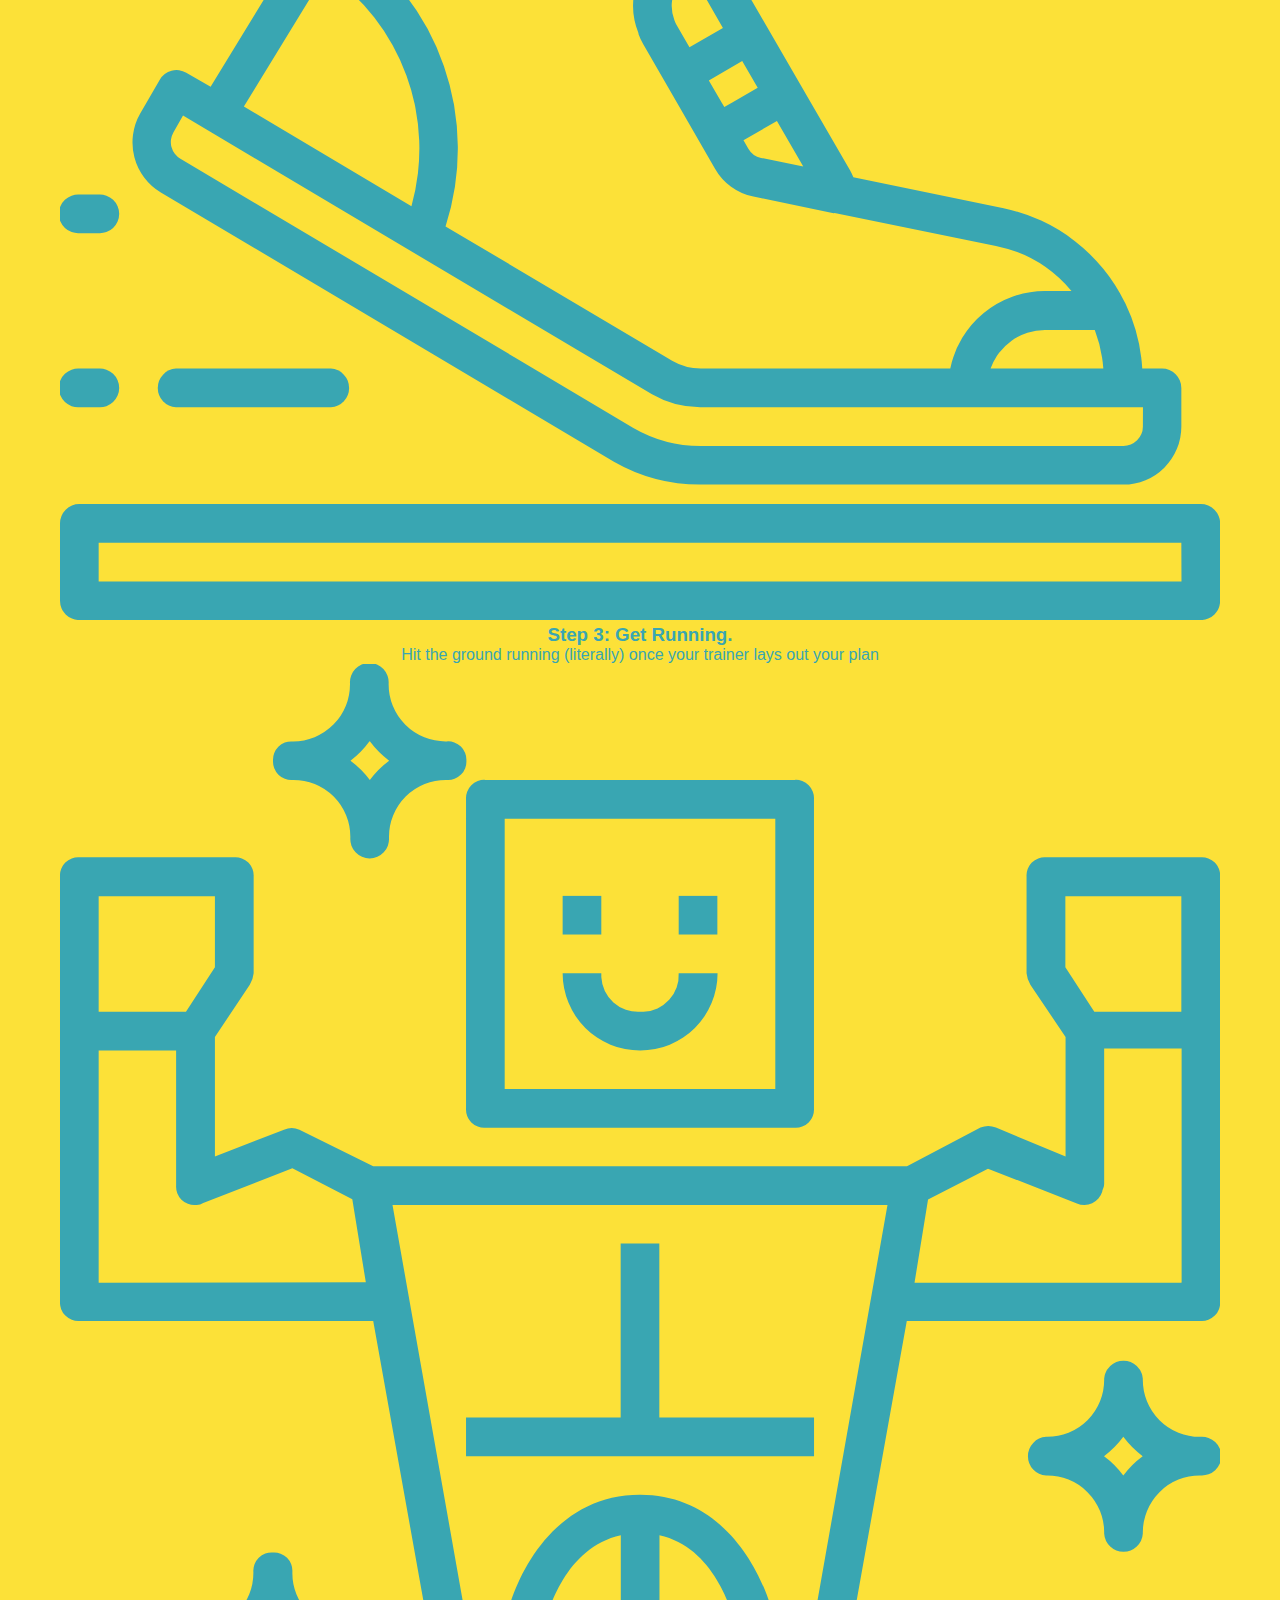
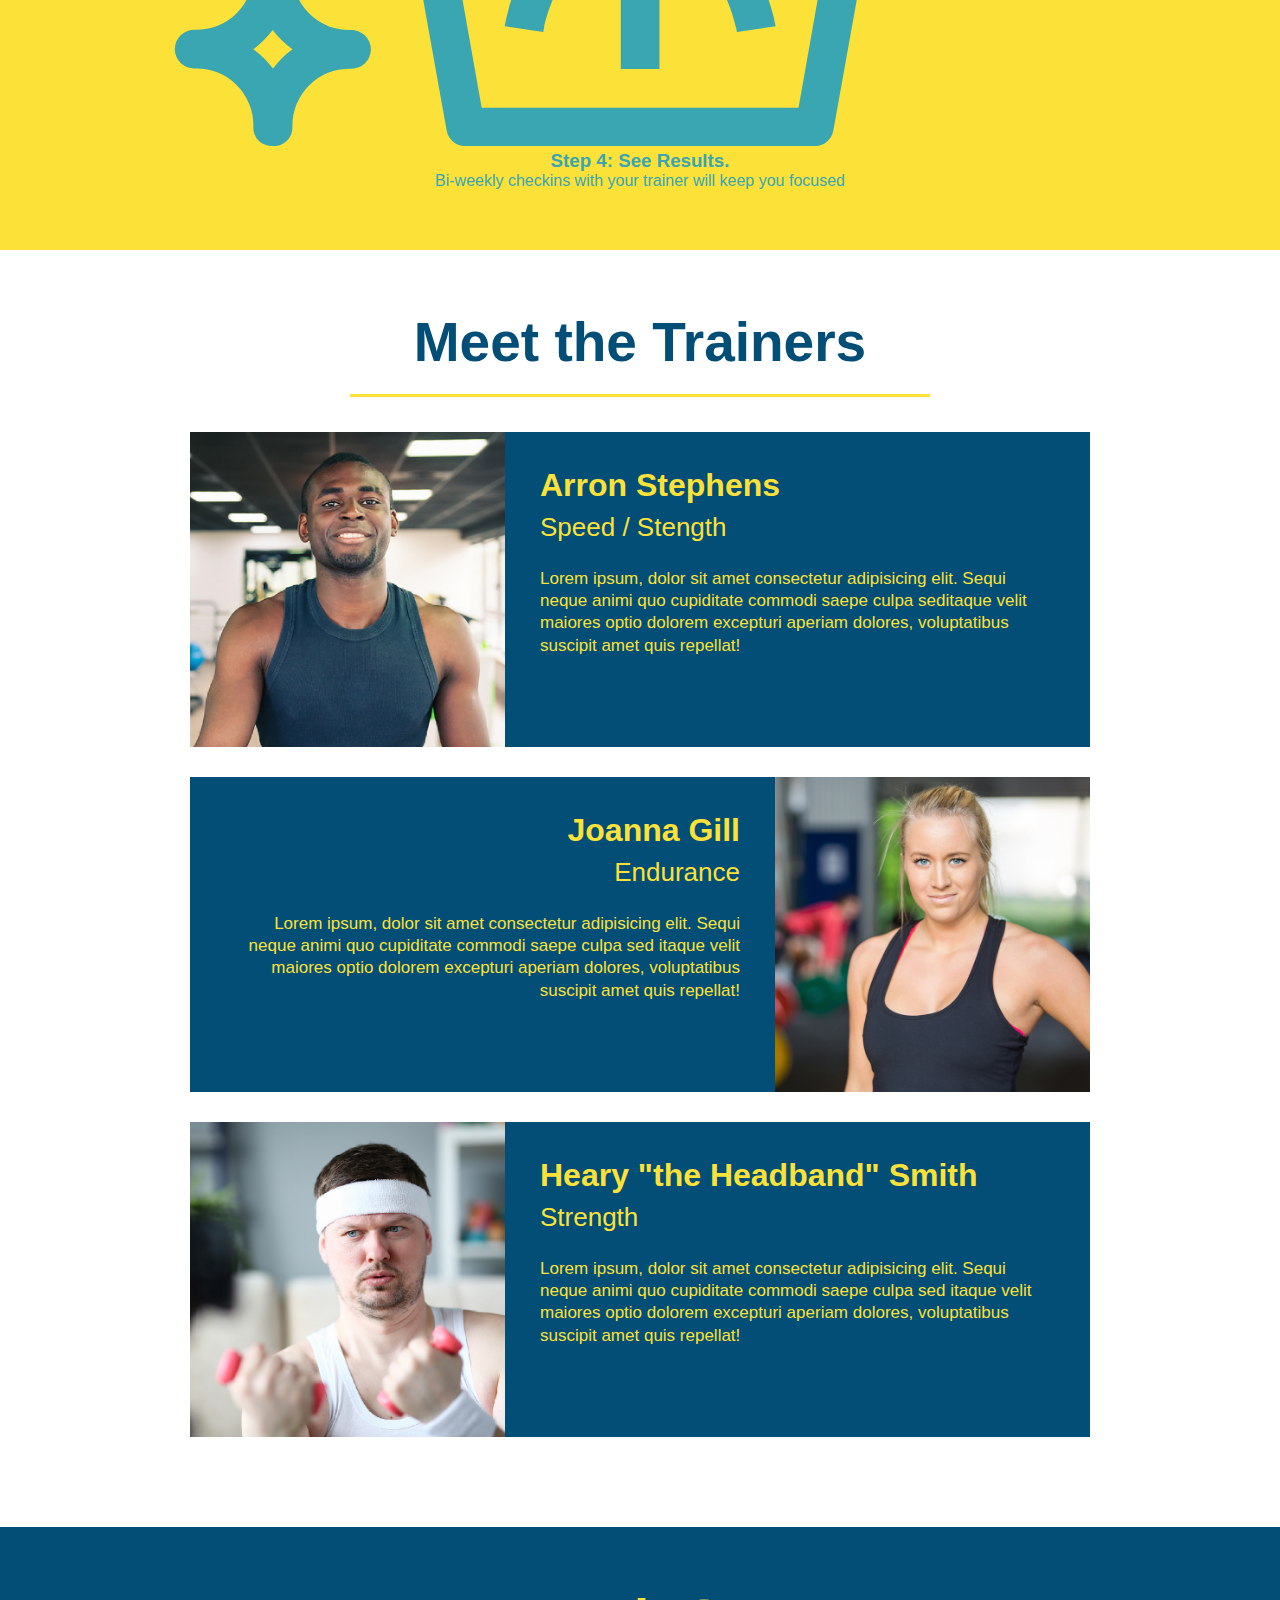
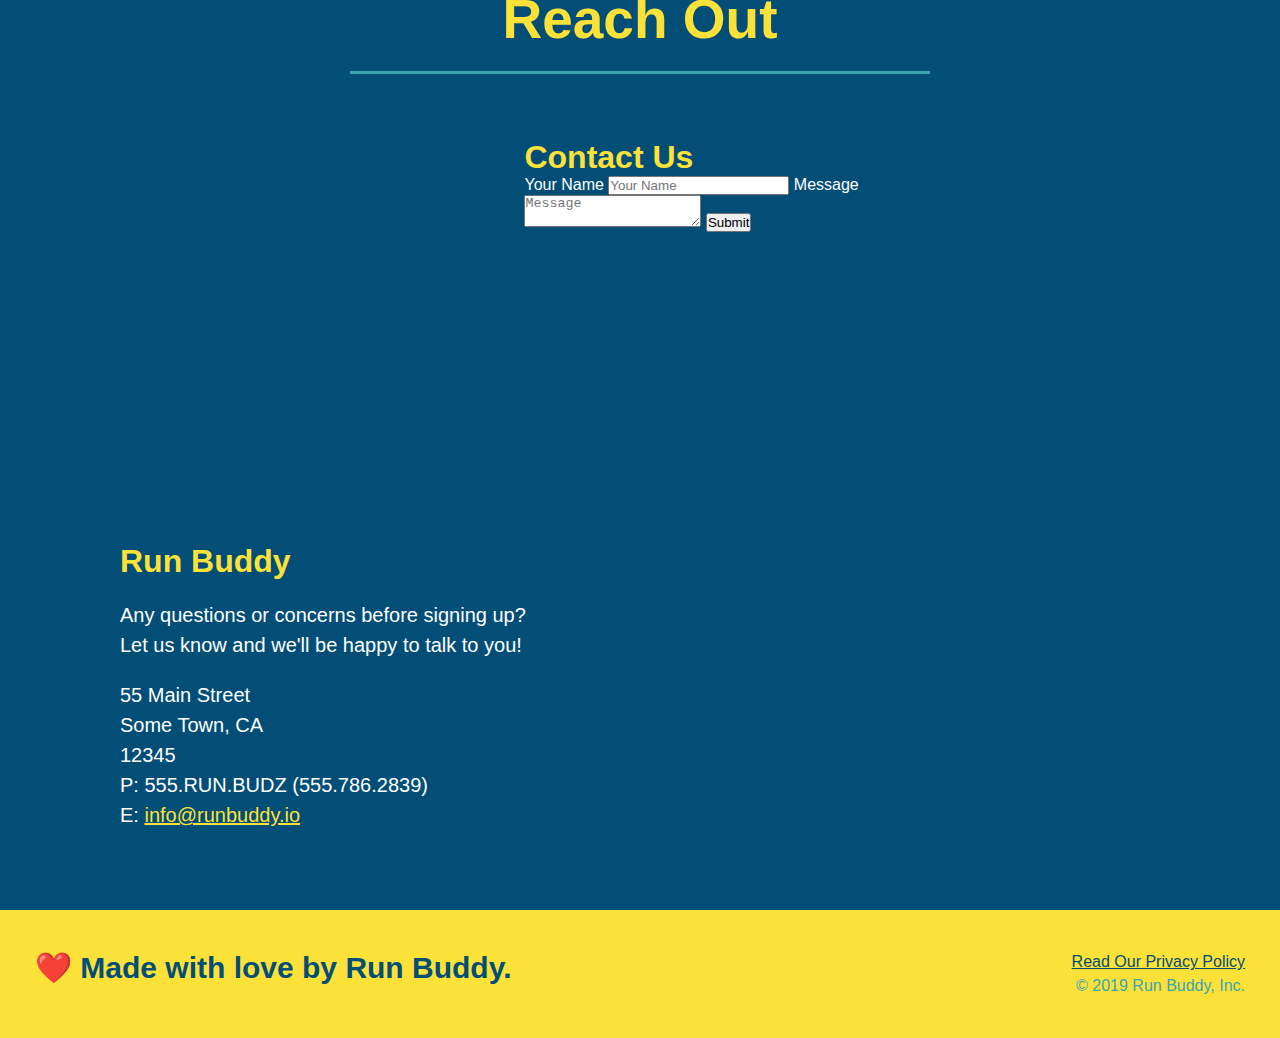
==== commit dfff069b: "add flexbox to the steps" ====
--- a/index.html
+++ b/index.html
@@ -86,10 +86,17 @@
         <section id="what-you-do" class="steps">
             <h2 class="section-title secondary-border">What you do</h2>
 
-            <div>
-                <img src="./assets/images/step-1.svg" alt="" />
-                <h3>Step 1: <span>Fill Out the Form Above.</span></h3>
-                <p>You're already here, so why not?</p>
+            <div class="step">
+                <h3>Step 1.</h3>
+                <div class="step-info">
+                    <div class="step-img">
+                        <img src="./assets/images/step-1.svg" alt="" />
+                    </div>
+                    <div class="step-text">
+                        <h4>Fill Out The Form Above</h4>
+                        <p>You're already here, so why not?</p>
+                    </div>
+                </div>
             </div>
 
             <div>
--- a/assets/css/style.css
+++ b/assets/css/style.css
@@ -166,7 +166,7 @@
 }
 
 .hero-form label {
-    margin 0 5px;
+    margin: 0 5px;
 }
 
 .hero-form button {
@@ -191,28 +191,52 @@
     background: #fce138
 }
 
-.steps div {
-    margin-bottom: 80px;
-}
-
-.steps img {
-    width: 15%;
-    margin: 10px 0;
-}
-
-.steps h3 {
+.step {
+    margin: 50px auto;
+    padding-bottom: 50px;
+    width: 80%;
+    border-bottom: 1px solid #39a6b2;
+    display: flex;
+    flex-wrap: wrap;
+    align-items: center;
+    justify-content: space-between;
+}
+
+.step h3 {
     color: #024e76;
     font-size: 46px;
-    margin-top: 10px;
-}
-
-.steps p {
+    flex: 1 30%;
+}
+
+.step-img {
+    flex: 1 12%;
+    margin-right: 20px;
+}
+
+.step-img img {
+    max-width: 100%
+}
+
+.step-info {
+    flex: 2 70;
+    display: flex;
+    flex-wrap: wrap;
+    align-items: center;
+}
+
+.step-text {
+    flex: 12;
+}
+
+.step-text p {
     color: #39a6b2;
-    font-size: 23px;
-}
-
-.steps span {
-    font-size: 38px;
+    font-size: 18px;
+}
+
+.step-text h4 {
+    font-size: 26;
+    line-height: 1.5;
+    color: #024e76;
 }
 
 .section-title {
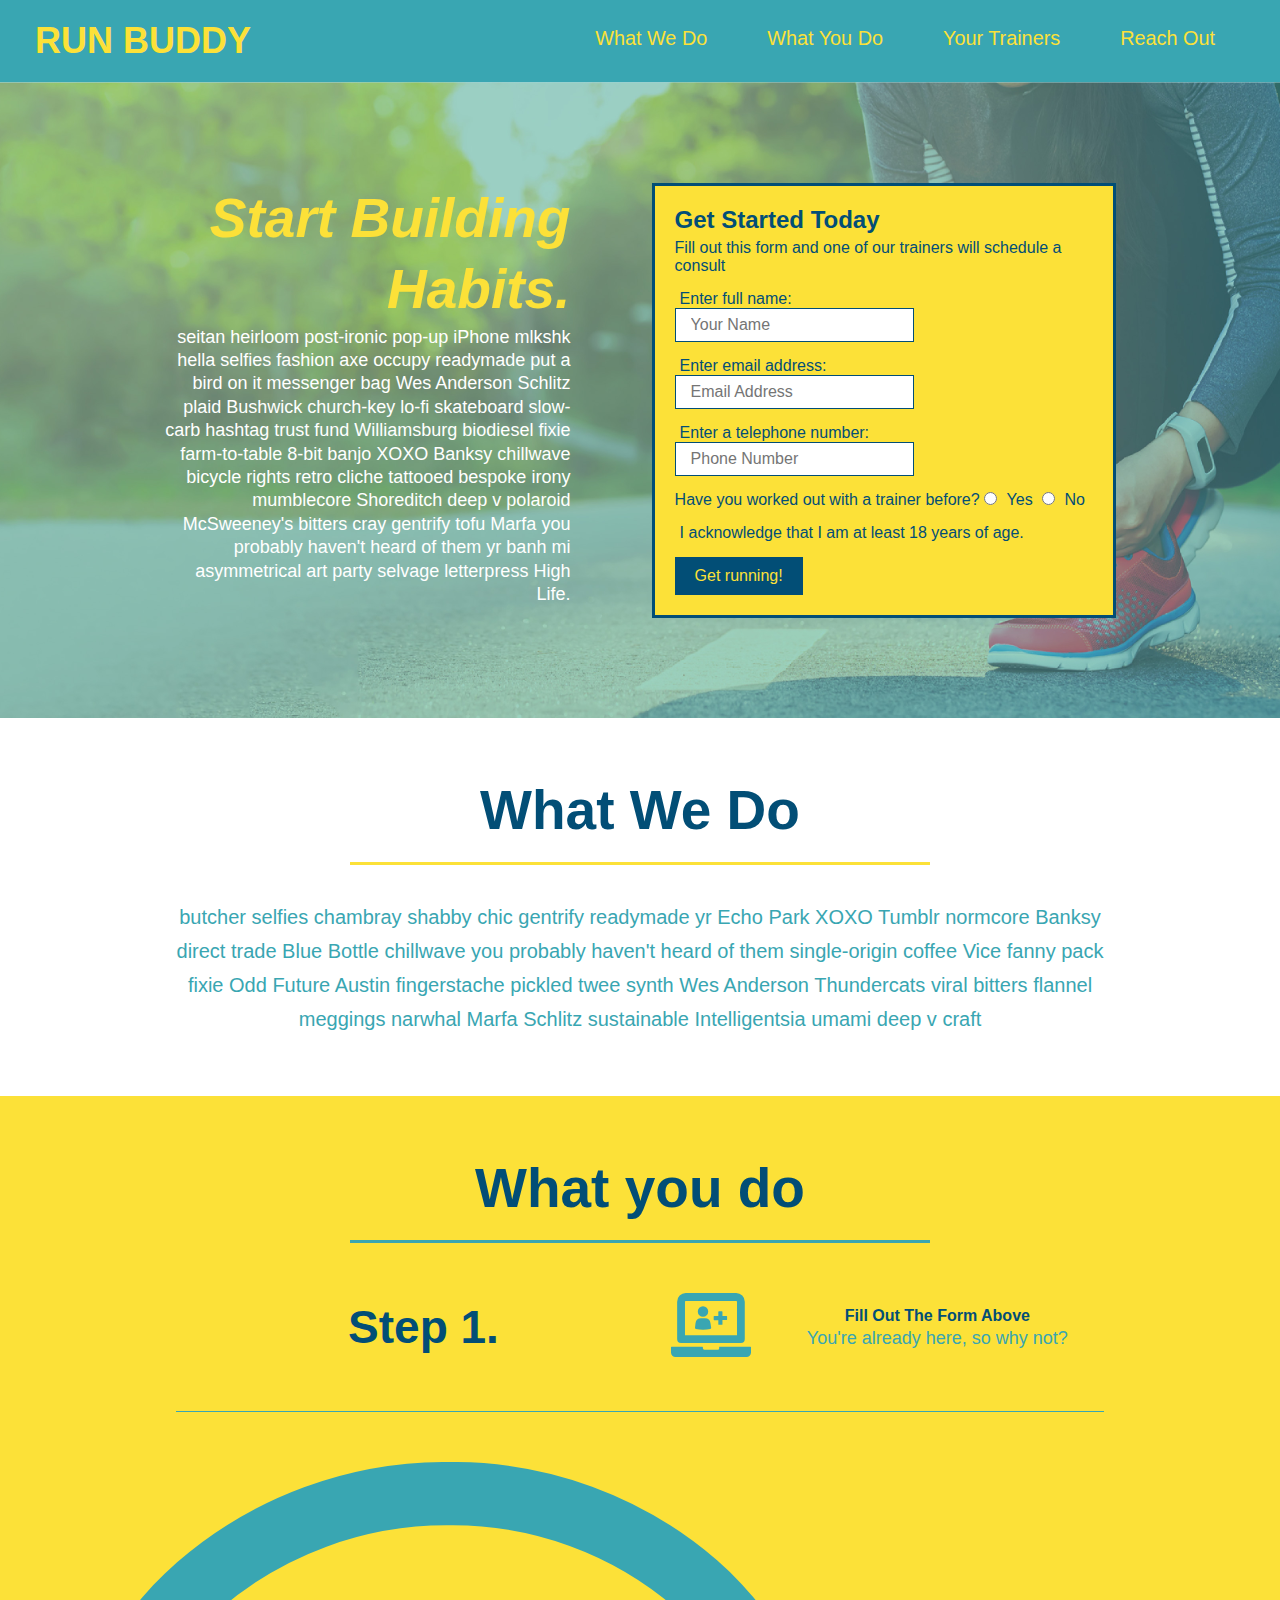
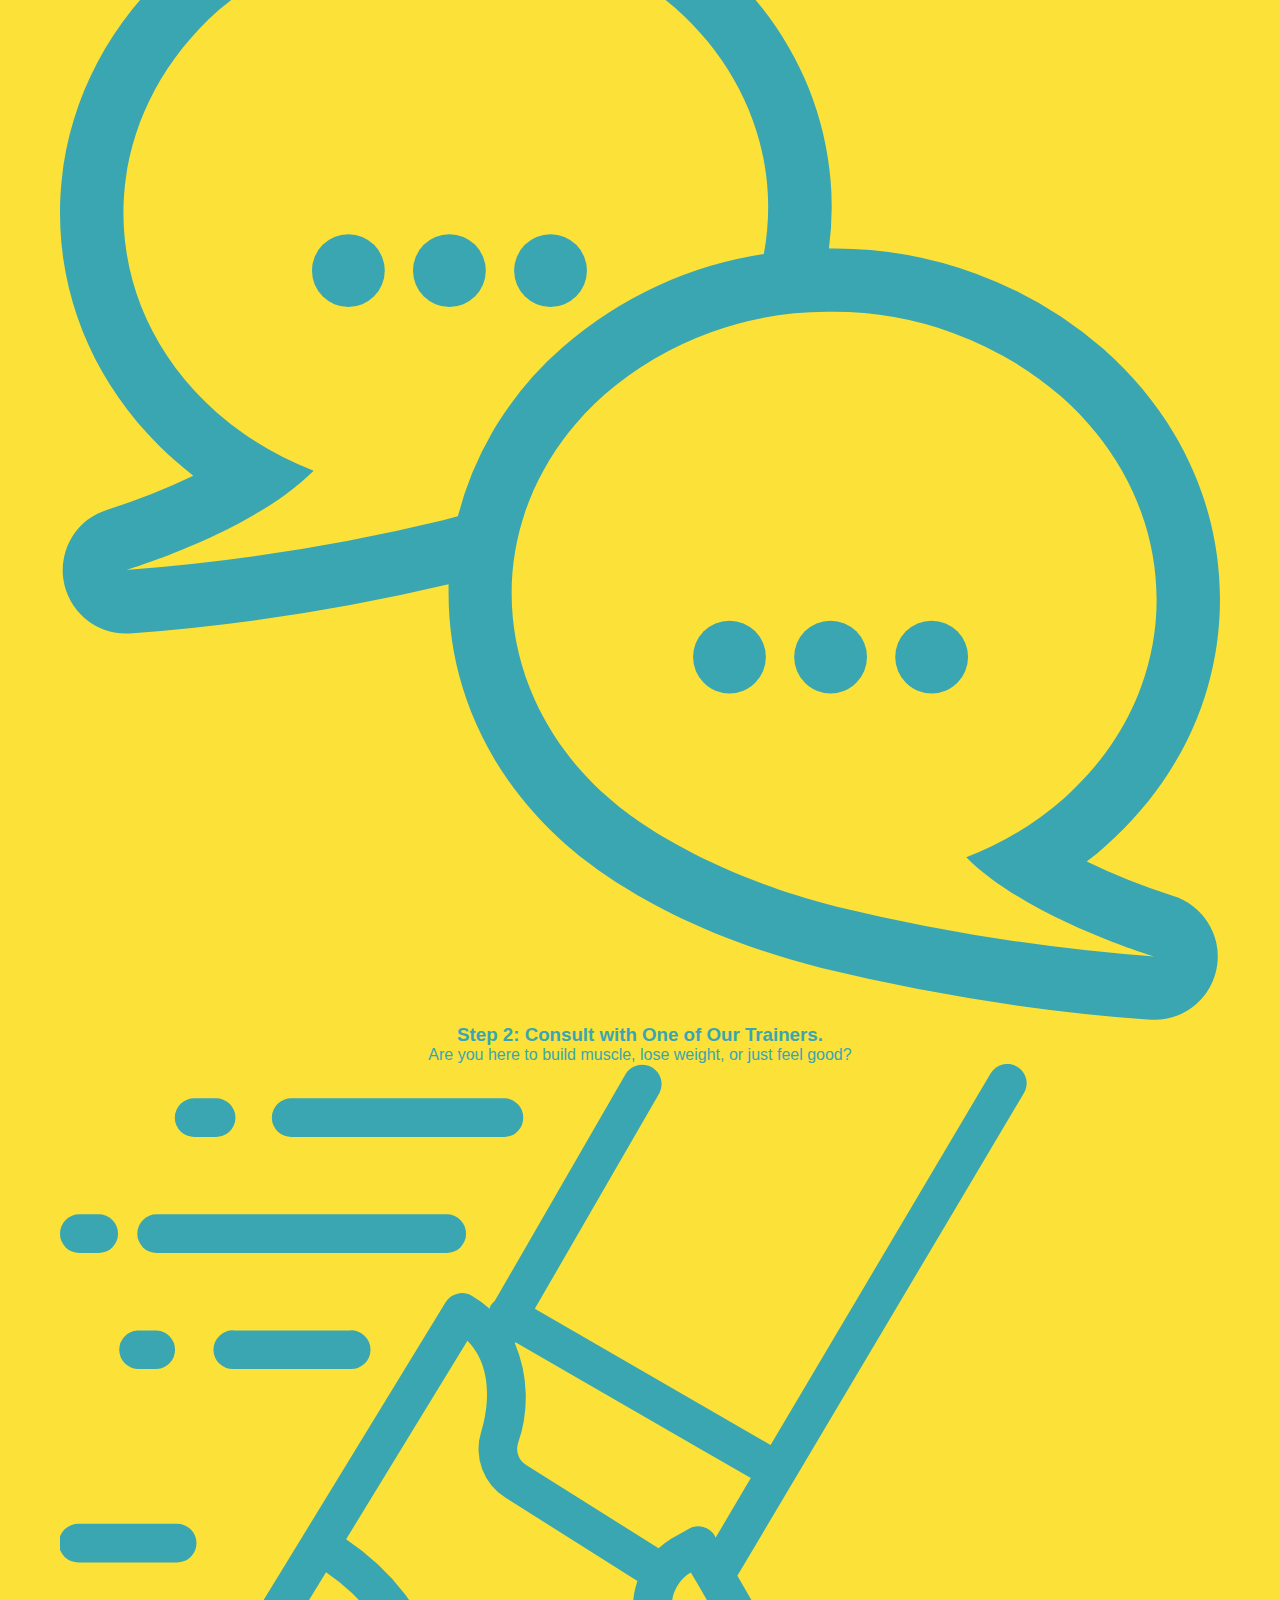
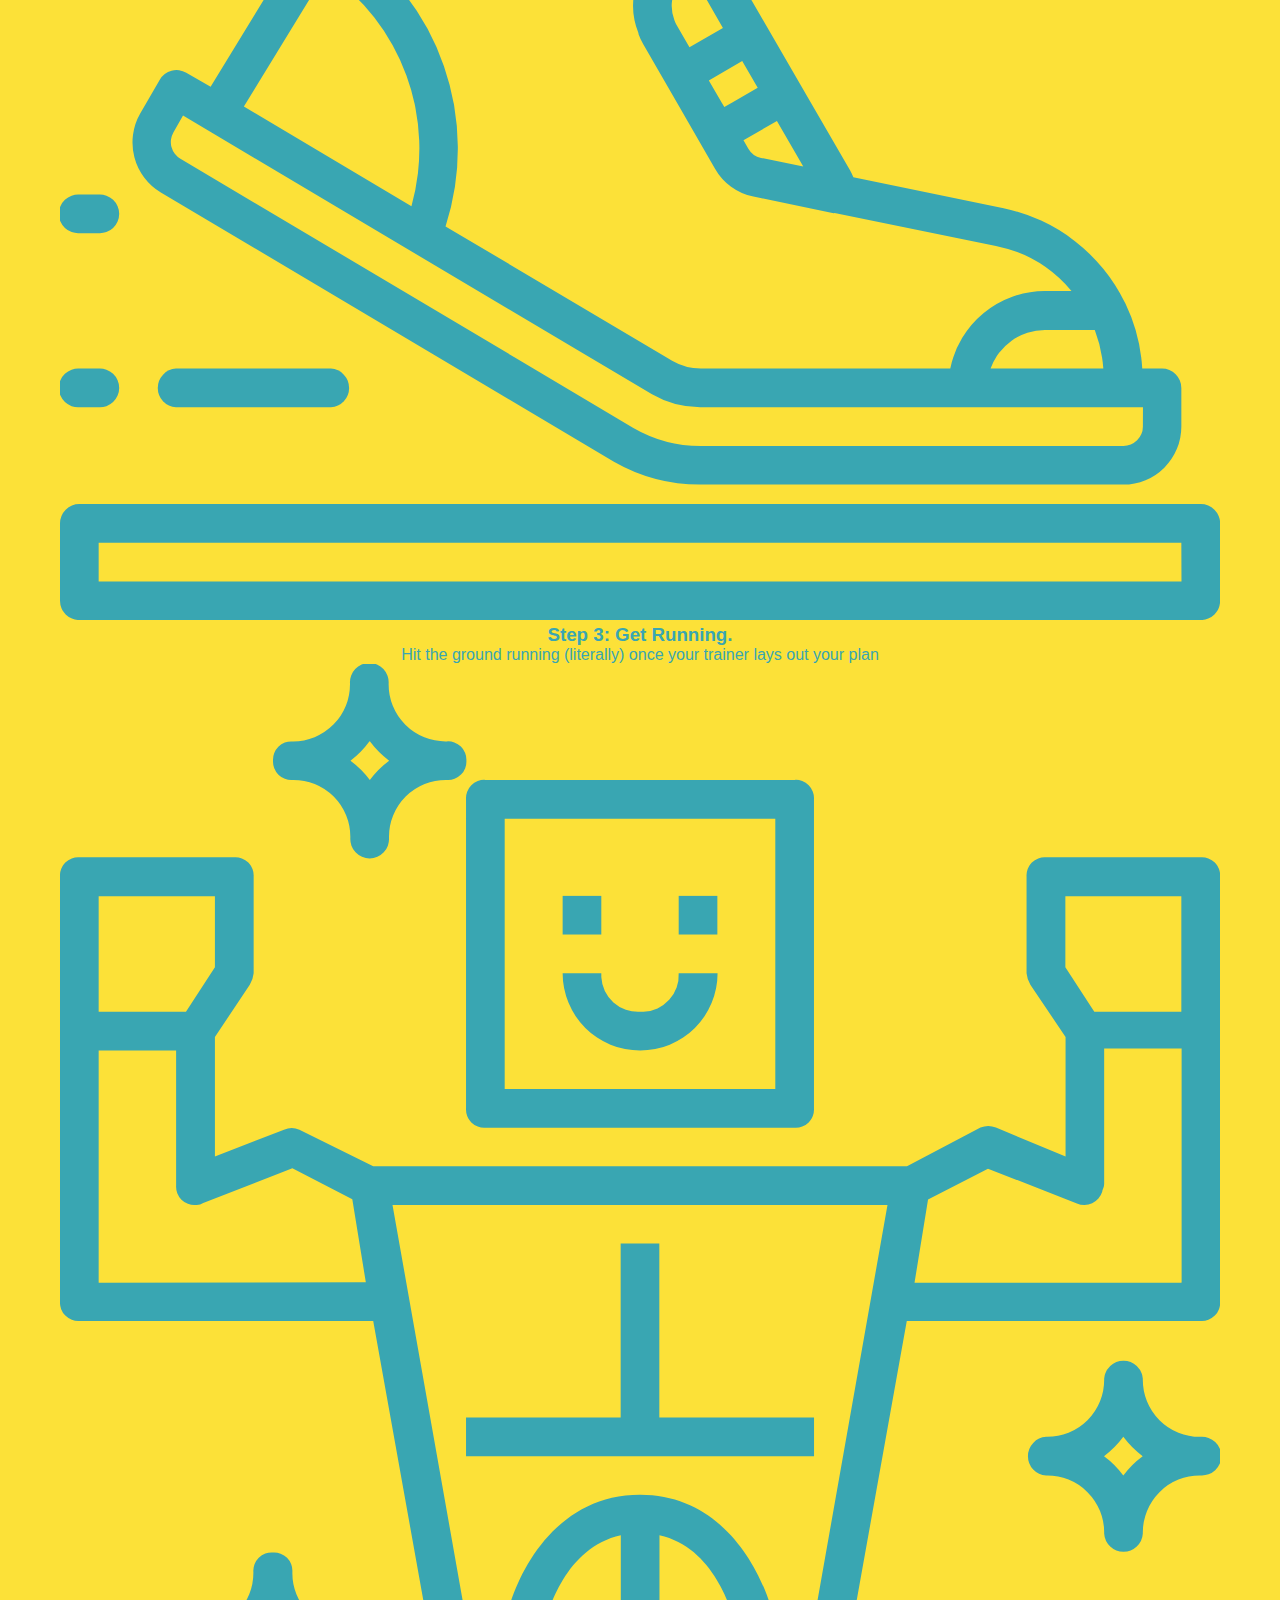
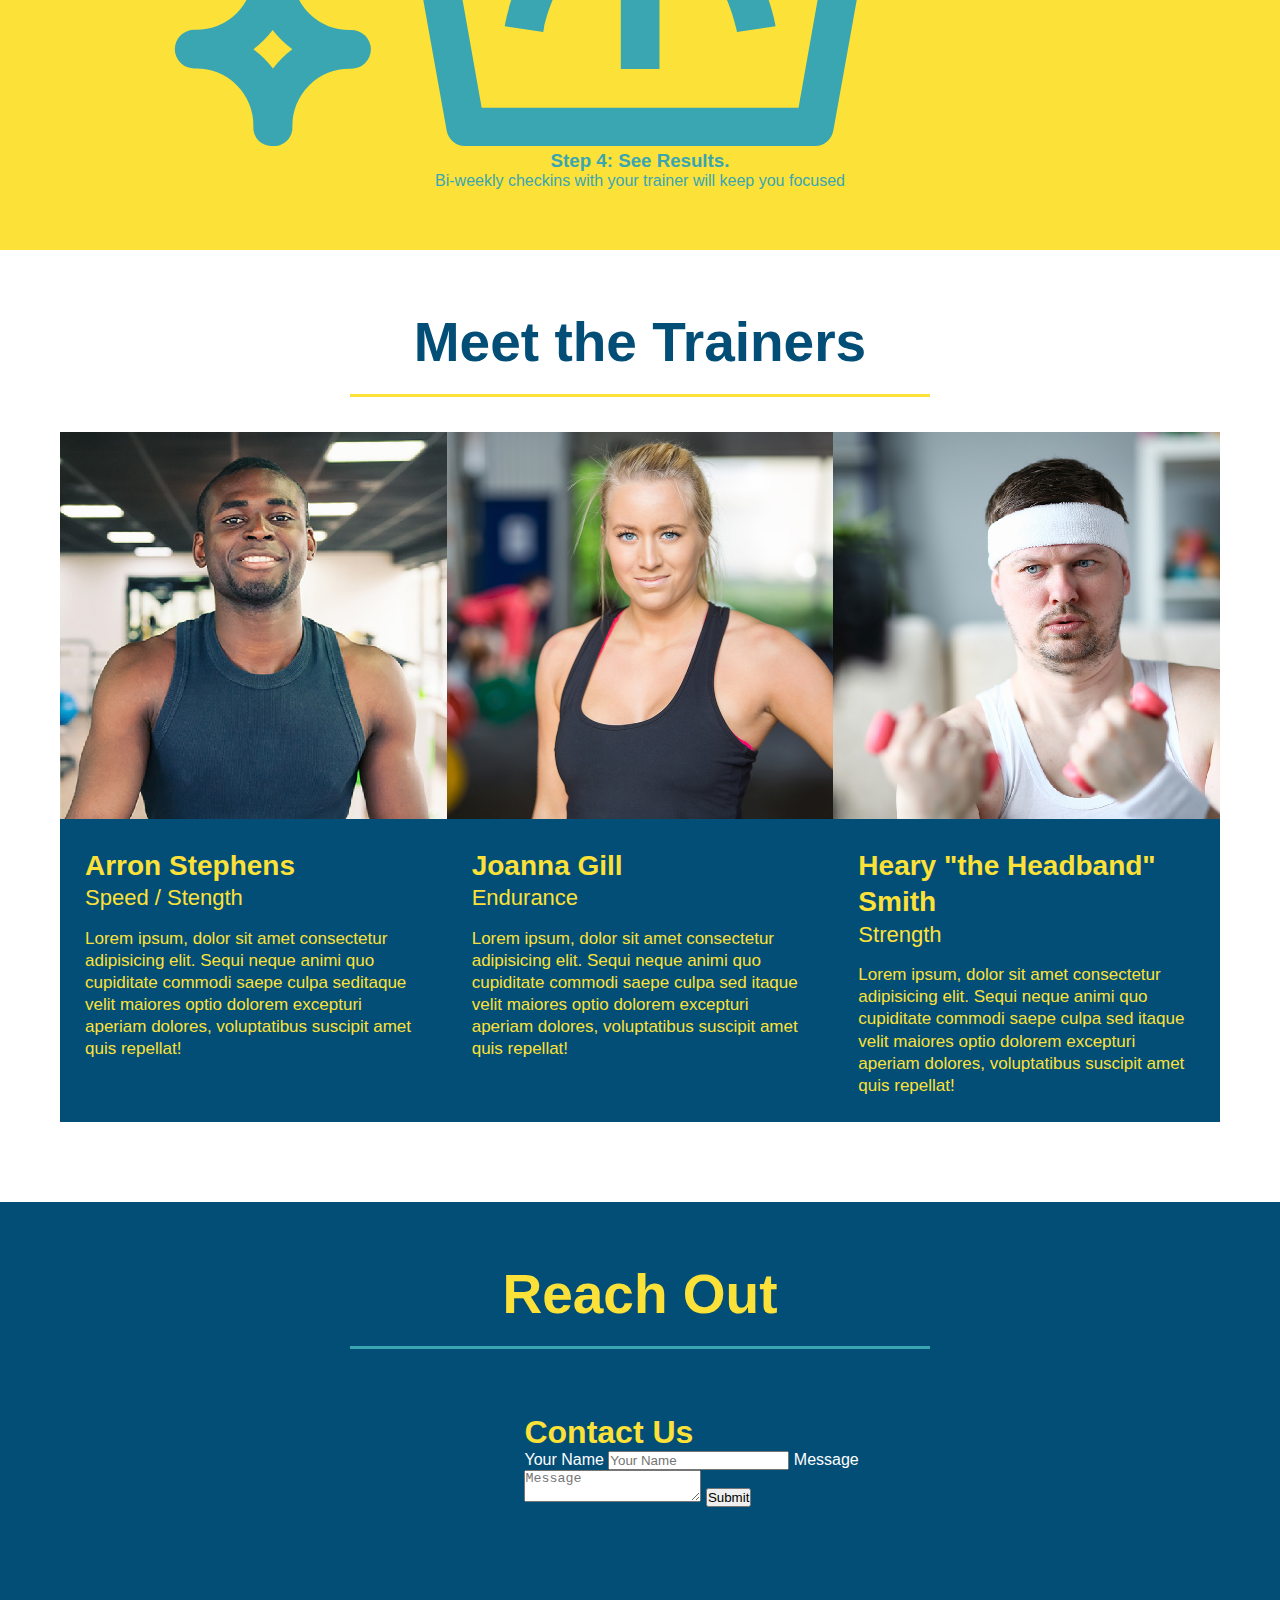
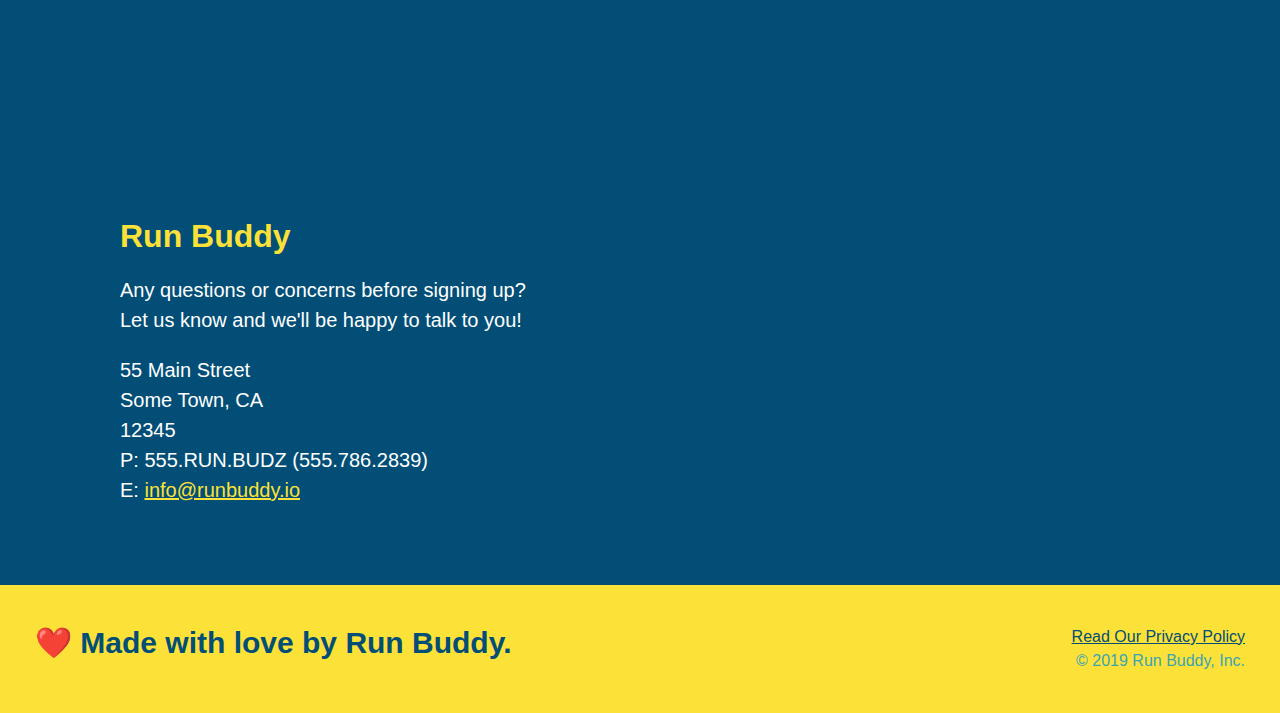
==== commit 3b97f682: "add flexbox to the trainers" ====
--- a/index.html
+++ b/index.html
@@ -119,46 +119,48 @@
         </section>
 
         <!-- "meet the trainers" section-->
-        <section id="your-trainers" class="trainers">
+        <section id="your-trainers">
             <h2 class="section-title primary-border">
                 Meet the Trainers
             </h2>
-            <article class="trainer">
-                <img src="./assets/images/trainer-1.jpg" alt="Arron Stephens in his workout clothes, ready to pump iron" />
-                <div class="trainer-bio text-left">
-                    <h3>Arron Stephens</h3>
-                    <h4>Speed / Stength</h4>
-                    <p>
-                        Lorem ipsum, dolor sit amet consectetur adipisicing elit. Sequi neque animi quo cupiditate commodi saepe culpa seditaque velit maiores optio dolorem excepturi aperiam dolores, voluptatibus suscipit amet quis repellat!
-                    </p>
-                </div> 
-            </article>
-
-            <!-- second trainer bio -->
-            <article class="trainer">
-                <div class="trainer-bio text-right">
-                    <h3>Joanna Gill</h3>
-                    <h4>Endurance</h4>
-                    <p>
-                        Lorem ipsum, dolor sit amet consectetur adipisicing elit. Sequi neque animi quo cupiditate commodi saepe culpa sed
-                        itaque velit maiores optio dolorem excepturi aperiam dolores, voluptatibus suscipit amet quis repellat!
-                    </p>
-                </div>
-                <img src="./assets/images/trainer-2.jpg" alt="Joanna Gill cooling off after a workout" />
-            </article>
-
-            <!-- third trainer bio -->
-            <article class="trainer">
-                <img src="./assets/images/trainer-3.jpg" alt="Harry Smith wearing a headband and lifting comically small pink weights" />
-                <div class="trainer-bio text-left">
-                    <h3>Heary "the Headband" Smith</h3>
-                    <h4>Strength</h4>
-                    <p>
-                        Lorem ipsum, dolor sit amet consectetur adipisicing elit. Sequi neque animi quo cupiditate commodi saepe culpa sed
-                        itaque velit maiores optio dolorem excepturi aperiam dolores, voluptatibus suscipit amet quis repellat!
-                    </p>
-                </div>
-            </article>
+            <div class="trainers">
+                <article class="trainer">
+                    <img src="./assets/images/trainer-1.jpg" alt="Arron Stephens in his workout clothes, ready to pump iron" />
+                    <div class="trainer-bio">
+                        <h3 class="trainer-name">Arron Stephens</h3>
+                        <h4 class="trainer-role">Speed / Stength</h4>
+                        <p>
+                            Lorem ipsum, dolor sit amet consectetur adipisicing elit. Sequi neque animi quo cupiditate commodi saepe culpa seditaque velit maiores optio dolorem excepturi aperiam dolores, voluptatibus suscipit amet quis repellat!
+                        </p>
+                    </div> 
+                </article>
+
+                <!-- second trainer bio -->
+                <article class="trainer">
+                    <img src="./assets/images/trainer-2.jpg" alt="Joanna Gill cooling off after a workout" />
+                    <div class="trainer-bio">
+                        <h3 class="trainer-name">Joanna Gill</h3>
+                        <h4 class="trainer-role">Endurance</h4>
+                        <p>
+                            Lorem ipsum, dolor sit amet consectetur adipisicing elit. Sequi neque animi quo cupiditate commodi saepe culpa sed
+                            itaque velit maiores optio dolorem excepturi aperiam dolores, voluptatibus suscipit amet quis repellat!
+                        </p>
+                    </div>
+                </article>
+
+                <!-- third trainer bio -->
+                <article class="trainer">
+                    <img src="./assets/images/trainer-3.jpg" alt="Harry Smith wearing a headband and lifting comically small pink weights" />
+                    <div class="trainer-bio">
+                        <h3 class="trainer-name">Heary "the Headband" Smith</h3>
+                        <h4 class="trainer-role">Strength</h4>
+                        <p>
+                            Lorem ipsum, dolor sit amet consectetur adipisicing elit. Sequi neque animi quo cupiditate commodi saepe culpa sed
+                            itaque velit maiores optio dolorem excepturi aperiam dolores, voluptatibus suscipit amet quis repellat!
+                        </p>
+                    </div>
+                </article>
+            </div>
         </section>
 
         <!-- "reach out" section -->
--- a/assets/css/style.css
+++ b/assets/css/style.css
@@ -258,46 +258,41 @@
 }
 
 .trainer {
-    width: 900px; 
-    margin: 0 auto 30px auto;
+    margin: 0 auto 20px auto;
     background: #024e76;
     color: #fce138;
-    overflow: auto;
+    flex: 1;
 }
 
 .trainer img {
-    width: 35%;
-    float: left;
+    width: 100%;
 }
 
 .trainer-bio {
-    padding: 35px;
-    float: left;
-    width: 65%;
+    padding: 25px;
+    line-height: 1.3;
 }
 
 .trainer-bio h3 {
-    font-size: 32px;
-    margin-bottom: 8px;
+    font-size: 28px;
 }
 
 .trainer-bio h4 {
     font-weight: lighter;
-    font-size: 26px;
-    margin-bottom: 25px;
+    font-size: 22px;
+    margin-bottom: 15px;
 }
 
 .trainer-bio p {
     font-size: 17px;
-    line-height: 1.3;
-}
-
-.text-left {
-    text-align: left;
-}
-
-.text-right {
-    text-align: right;
+}
+
+.trainers {
+    width: 100%;
+    margin: 0 auto;
+    display: flex;
+    flex-wrap: wrap;
+    justify-content: space-around;
 }
 
 .flex-row {
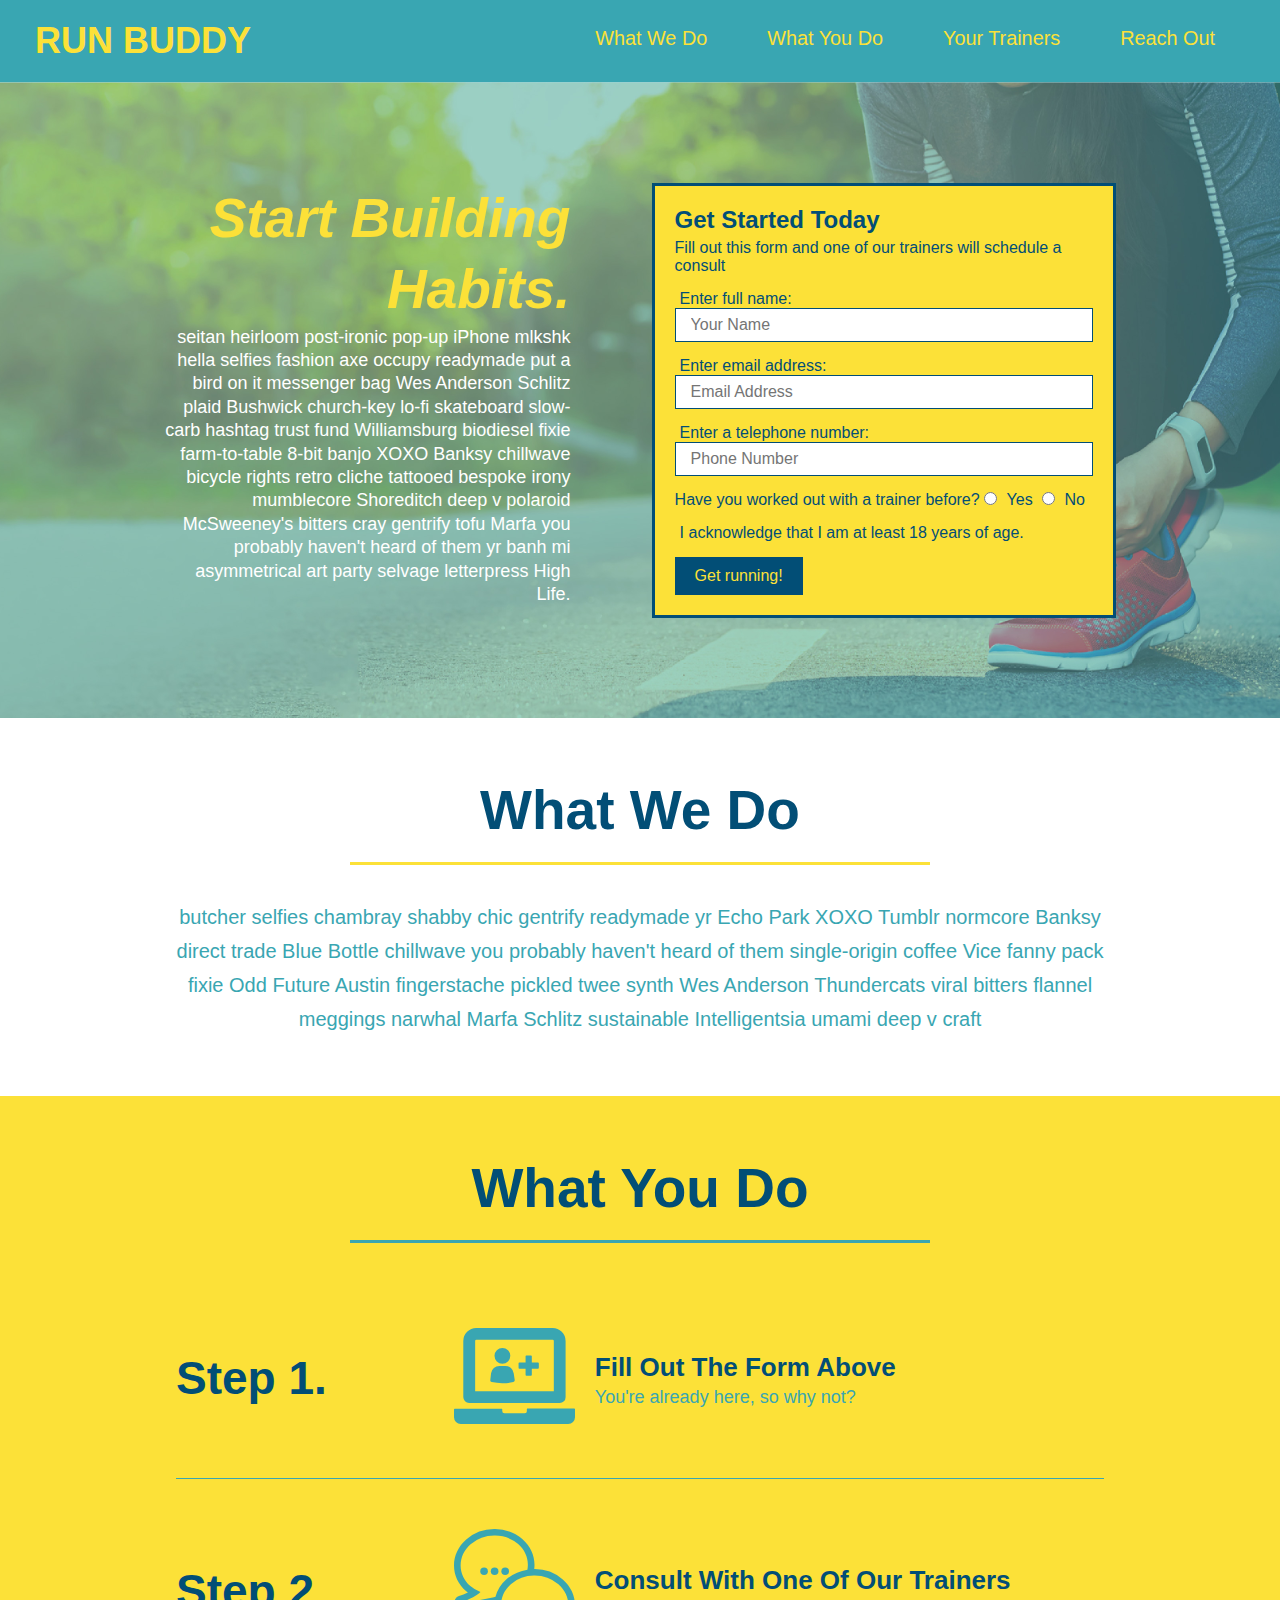
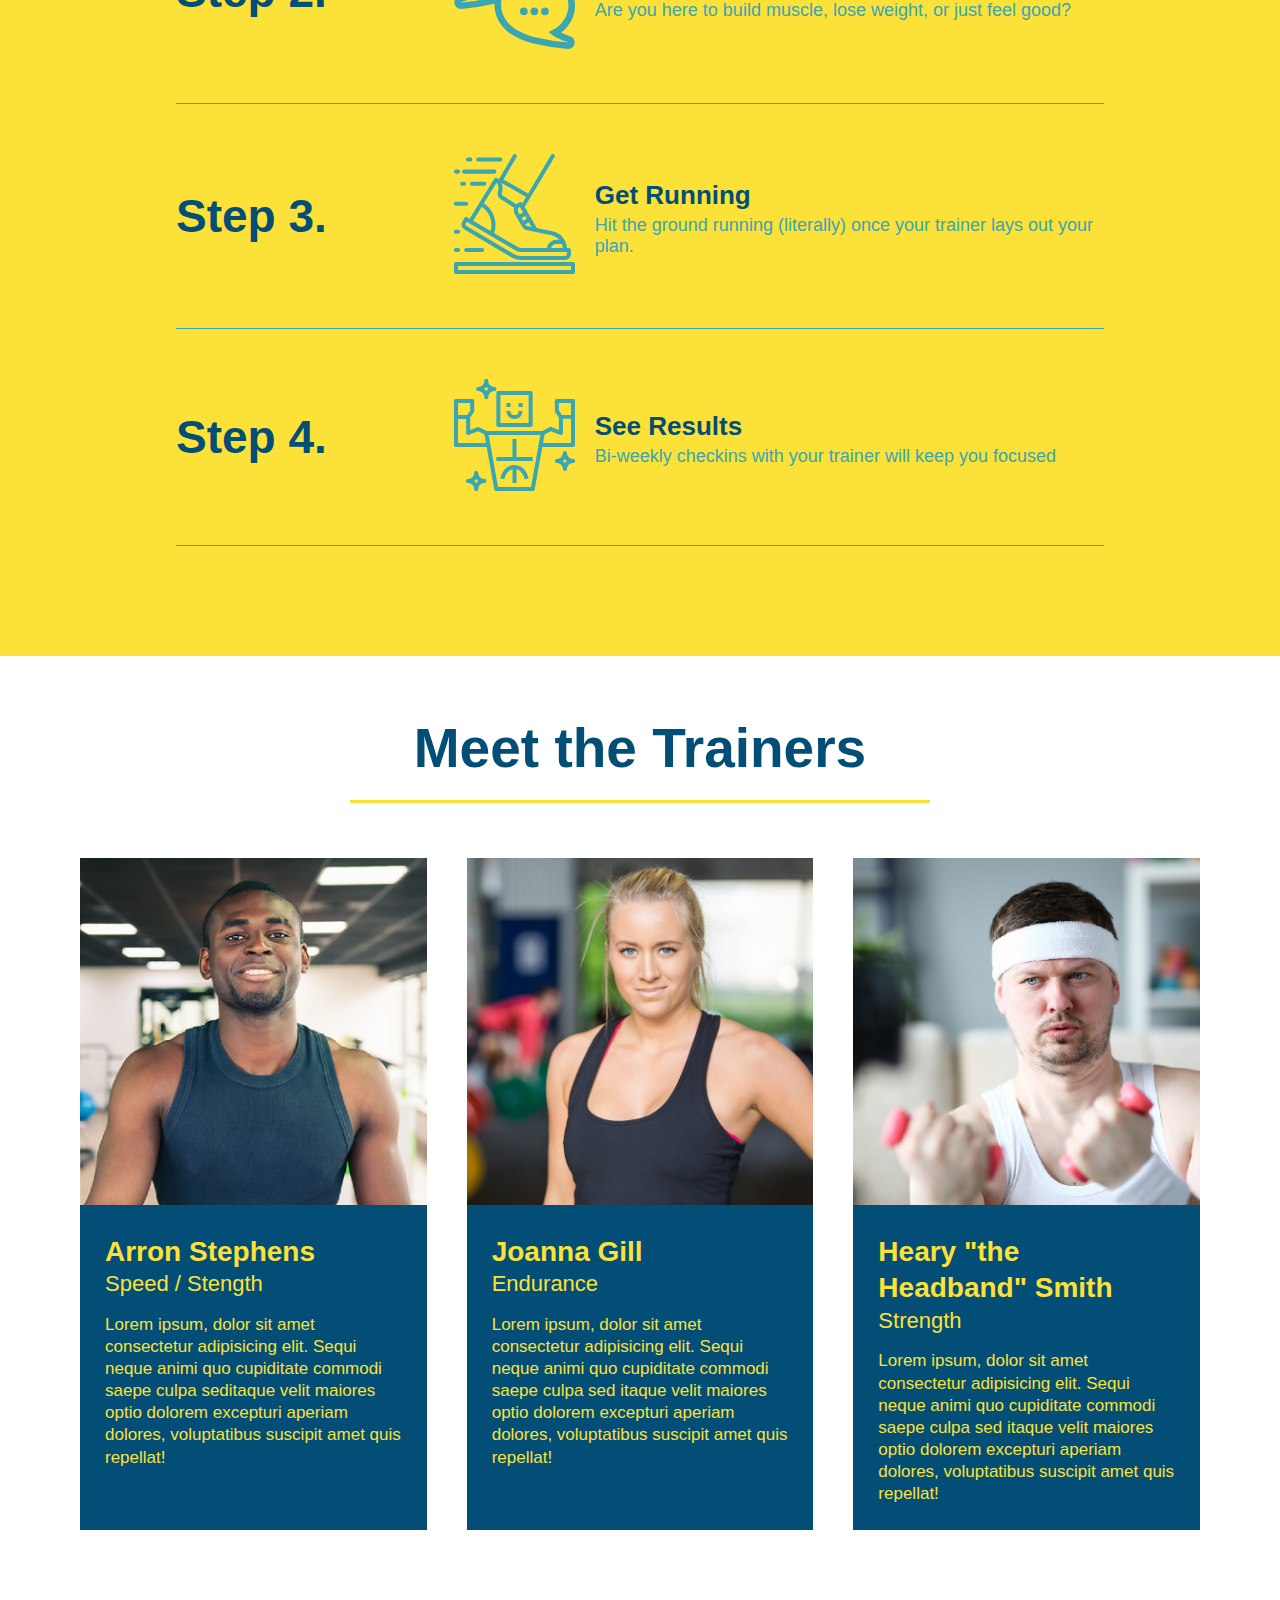
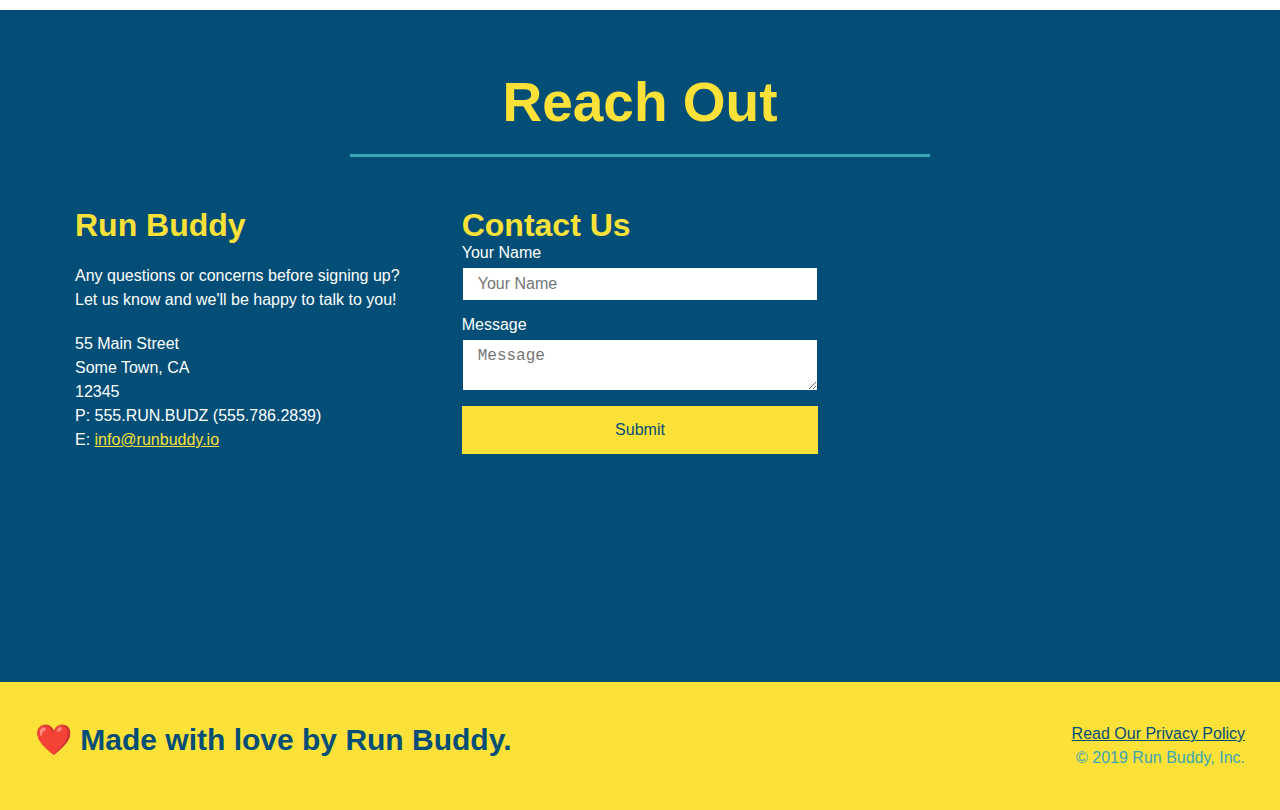
==== commit 14f1254d: "additional enhancements to trainers flexbox" ====
--- a/index.html
+++ b/index.html
@@ -84,8 +84,11 @@
 
         <!-- "what you do" section -->
         <section id="what-you-do" class="steps">
-            <h2 class="section-title secondary-border">What you do</h2>
-
+            <div class="flex-row">
+                <h2 class="section-title secondary-border">
+                    What You Do
+                </h2> 
+            </div>
             <div class="step">
                 <h3>Step 1.</h3>
                 <div class="step-info">
@@ -98,32 +101,55 @@
                     </div>
                 </div>
             </div>
-
-            <div>
-                <img src="./assets/images/step-2.svg" alt="" />
-                <h3>Step 2: <span>Consult with One of Our Trainers.</span></h3>
-                <p>Are you here to build muscle, lose weight, or just feel good?</p>
-            </div>
-
-            <div>
-                <img src="./assets/images/step-3.svg" alt="" />
-                <h3>Step 3: <span>Get Running.</span></h3>
-                <p>Hit the ground running (literally) once your trainer lays out your plan</p>
-            </div>
-
-            <div>
-                <img src="./assets/images/step-4.svg" alt="" />
-                <h3>Step 4: <span>See Results.</span></h3>
-                <p>Bi-weekly checkins with your trainer will keep you focused</p>
-            </div>
-        </section>
+            <div class="step">
+                <h3>Step 2.</h3>
+                <div class="step-info">
+                    <div class="step-img">
+                        <img src="./assets/images/step-2.svg" alt="" />
+                    </div>
+                    <div class="step-text">
+                        <h4>Consult With One Of Our Trainers</h4>
+                        <p>Are you here to build muscle, lose weight, or just feel good?</p>
+                    </div>
+                </div>
+            </div>
+            <div class="step">
+                <h3>Step 3.</h3>
+                <div class="step-info">
+                    <div class="step-img">
+                        <img src="./assets/images/step-3.svg" alt="" />
+                    </div>
+                    <div class="step-text">
+                        <h4>Get Running</h4>
+                        <p>Hit the ground running (literally) once your trainer lays out your plan.</p>
+                    </div>
+                </div>
+            </div>
+            <div class="step">
+                <h3>Step 4.</h3>
+                <div class="step-info">
+                    <div class="step-img">
+                        <img src="./assets/images/step-4.svg" alt="" />
+                    </div>
+                    <div class="step-text">
+                        <h4>See Results</h4>
+                        <p>Bi-weekly checkins with your trainer will keep you focused</p>
+                    </div>
+                </div>
+            </div>
+        </section>
+        <!-- "What you do" end -->
 
         <!-- "meet the trainers" section-->
         <section id="your-trainers">
-            <h2 class="section-title primary-border">
-                Meet the Trainers
-            </h2>
+            <div class="flex-row">
+                <h2 class="section-title primary-border">
+                    Meet the Trainers
+                </h2>
+            </div>
             <div class="trainers">
+
+                <!-- first trainer bio -->
                 <article class="trainer">
                     <img src="./assets/images/trainer-1.jpg" alt="Arron Stephens in his workout clothes, ready to pump iron" />
                     <div class="trainer-bio">
@@ -162,28 +188,14 @@
                 </article>
             </div>
         </section>
+        <!-- "meet the trainers" end"-->
 
         <!-- "reach out" section -->
         <section id="reach-out" class="contact">
-            <h2 class="section-title secondary-border">Reach Out</h2>
+            <div class="flex-row">
+                <h2 class="section-title secondary-border">Reach Out</h2>
+            </div>
             <div class="contact-info">
-                <iframe src="https://www.google.com/maps/embed?pb=!1m18!1m12!1m3!1d3147.1079747227936!2d-120.42364418397035!3d37.92790791110593!2m3!1f0!2f0!3f0!3m2!1i1024!2i768!4f13.1!3m3!1m2!1s0x8090c49129b6ac57%3A0xb56c7eb95a2cd8bd!2sMain%20St%2C%20California%2095327!5e0!3m2!1sen!2sus!4v1616426329495!5m2!1sen!2sus"
-                style="border:0;"
-                allowfullscreen=""
-                loading="lazy">
-                </iframe>
-                <div class="contact-form">
-                    <h3>Contact Us</h3>
-                    <form>
-                        <label for="contact-name">Your Name</label>
-                        <input type="text" id="contact-name" placeholder="Your Name" />
-
-                        <label for="contact-message">Message</label>
-                        <textarea id="contact-message" placeholder="Message"></textarea>
-
-                        <button type="submit">Submit</button>
-                    </form>
-                </div>
                 <div>
                     <h3>Run Buddy</h3>
                     <p>
@@ -191,6 +203,7 @@
                         <br />
                         Let us know and we'll be happy to talk to you!
                     </p>
+                        
                     <address>
                         55 Main Street <br/>
                         Some Town, CA <br/>
@@ -199,6 +212,23 @@
                         E: <a href="mailto:info@runbuddy.io">info@runbuddy.io</a>
                     </address>
                 </div>
+
+                <div class="contact-form">
+                    <h3>Contact Us</h3> 
+                    <form>
+                        <label for="contact-name">Your Name</label>
+                        <input type="text" id="contact-name" placeholder="Your Name" />
+
+                        <label for="contact-message">Message</label>
+                        <textarea id="contact-message" placeholder="Message"></textarea>
+
+                        <button type="submit">Submit</button>
+                    </form>
+                </div>
+
+                <iframe src="https://www.google.com/maps/embed?pb=!1m18!1m12!1m3!1d3147.1079747227936!2d-120.42364418397035!3d37.92790791110593!2m3!1f0!2f0!3f0!3m2!1i1024!2i768!4f13.1!3m3!1m2!1s0x8090c49129b6ac57%3A0xb56c7eb95a2cd8bd!2sMain%20St%2C%20California%2095327!5e0!3m2!1sen!2sus!4v1616426329495!5m2!1sen!2sus"
+                    style="border:0;" allowfullscreen="" loading="lazy">
+                </iframe>                      
             </div>
         </section>
 
--- a/assets/css/style.css
+++ b/assets/css/style.css
@@ -1,197 +1,195 @@
 * {
+    box-sizing: border-box;
     margin: 0;
     padding: 0;
-    box-sizing: border-box;
-}
-
-body {
+  }
+  
+  body {
     color: #39a6b2;
     font-family: Helvetica, Arial, sans-serif;
-}
-
-.contact {
-    background: #024e76;
-}
-
-.contact h2 {
-    color: #fce138
-}
-
-.contact-info iframe {
-    width: 400px;
-    height: 400px;
-}
-
-.contact-info div {
-    width: 410px;
-    display: inline-block;
-    vertical-align: top;
-    text-align: left;
-    margin: 30px 0 0 60px;
-    color: white;
-}
-
-.contact-info h3 {
-    color: #fce138;
-    font-size: 32px;
-}
-
-.contact-info p, .contact-info address {
-    margin: 20px 0;
-    line-height: 1.5;
-    font-size: 20px;
-    font-style: normal;
-}
-
-.contact-info a {
-    color: #fce138;
-}
-
-header {
+  }
+  
+  
+  /* HEADER / NAV BAR STYLES START */
+  
+  header {
     padding: 20px 35px;
     background-color: #39a6b2;
     display: flex;
     justify-content: space-between;
     flex-wrap: wrap;
-}
-
-header h1 {
+  }
+  
+  header h1 {
     font-weight: bold;
+    margin: 0;
     font-size: 36px;
     color: #fce138;
-    margin: 0;
-}
-
-header a {
+  }
+  
+  header a {
     text-decoration: none;
     color: #fce138;
-}
-
-header nav {
+  }
+  
+  header nav {
     margin: 7px 0;
-}
-
-header nav ul {
+  }
+  
+  header nav ul {
     display: flex;
     flex-wrap: wrap;
     justify-content: space-between;
     align-items: center;
     list-style: none;
-}
-
-header nav ul li a {
+  }
+  
+  header nav ul li a {
     margin: 0 30px;
     font-weight: lighter;
     font-size: 1.55vw;
-}
-
-footer {
+  }
+  
+  /* HEADER / NAVBAR STYLES END */
+  
+  
+  
+  /* FOOTER STYLES START */
+  footer {
     background: #fce138;
-    width: 100%;
     padding: 40px 35px;
     display: flex;
     justify-content: space-between;
     flex-wrap: wrap;
-}
-
-footer h2 {
+    width: 100%;
+  }
+  
+  footer h2 {
     color: #024e76;
     font-size: 30px;
     margin: 0;
-}
-
-footer div {
+  }
+  
+  footer div {
     line-height: 1.5;
     text-align: right;
-}
-
-footer a {
-    color: #024e76
-}
-
-section {
+  }
+  
+  footer a {
+    color: #024e76;
+  }
+  /* END FOOTER STYLES */
+  
+  /* STYLE ALL SECTION TAGS */
+  section {
     padding: 60px;
-}
-
-.hero {
-    background-image: url("../images/hero-bg.jpg");
+  }
+  
+  /* HERO STYLES START */
+  .hero {
+    background-image: url('../images/hero-bg.jpg');
     background-size: cover;
     background-position: center;
     display: flex;
     justify-content: center;
     flex-wrap: wrap;
-}
-
-.hero-cta {
+  }
+  
+  .hero-cta {
     width: 35%;
     text-align: right;
     margin: 3.5%;
-    color:#fff;
-    font-size:18px;
+    color: #fff;
+    font-size: 18px;
     line-height: 1.3;
-}
-
-.hero-cta h2 {
+  }
+  
+  .hero-cta h2 {
     font-style: italic;
     font-size: 55px;
     color: #fce138;
-}
-
-.hero-form {
-    border: solid 3px #024e76;
+  }
+  
+  .hero-form {
+    border: 3px solid #024e76;
     background-color: #fce138;
     padding: 20px;
     color: #024e76;
     width: 40%;
     margin: 3.5%;
-}
-
-.hero-form h3 {
+  }
+  
+  .hero-form h3 {
     font-size: 24px;
     margin: 0;
-}
-
-.hero-form p {
+  }
+  .hero-form p {
     margin: 5px 0 15px 0;
-}
-
-.form-input {
+  }
+  
+  .form-input {
     border: 1px solid #024e76;
     display: block;
     padding: 7px 15px;
     font-size: 16px;
-    color:#024e76
-    width: 100%;
-    margin-bottom: 15px;
-}
-
-.hero-form label {
+    color: #024e76;
+    width: 100%;
+    margin-bottom: 15px; 
+  }
+  
+  .hero-form label {
     margin: 0 5px;
-}
-
-.hero-form button {
+  }
+  
+  .hero-form button {
     color: #fce138;
     background-color: #024e76;
     border: none;
     padding: 10px 20px;
-    font-size: 16px
-}
-
-.intro p {
+    font-size: 16px;
+  } 
+  /* HERO STYLES END */
+  
+  
+  /* SECTION TITLE STYLES START */
+  .section-title {
+    font-size: 55px;
+    border-bottom: 3px solid;
+    color: #024e76;
+    padding-bottom: 20px;
+    text-align: center;
+    margin: 0 auto 35px auto;
+    width: 50%;
+  }
+  
+  .primary-border {
+    border-color: #fce138;
+  }
+  
+  .secondary-border {
+    border-color: #39a6b2;
+  }
+  /* SECTION TITLE STYLES END */
+  
+  /* WHAT WE DO STYLES */
+  
+  .intro p {
     line-height: 1.7;
     color: #39a6b2;
     width: 80%;
+    margin: 0 auto;
     font-size: 20px;
-    margin: 0 auto;
     text-align: center;
-}
-
-.steps {
-    text-align: center;
-    background: #fce138
-}
-
-.step {
+  }
+  /* WHAT YOU DO STYLES END */
+  
+  
+  /* WHAT YOU DO STYLES START */
+  .steps { 
+    background: #fce138;
+  }
+  
+  .step {
     margin: 50px auto;
     padding-bottom: 50px;
     width: 80%;
@@ -200,101 +198,164 @@
     flex-wrap: wrap;
     align-items: center;
     justify-content: space-between;
-}
-
-.step h3 {
+  }
+  
+  .step h3 {
     color: #024e76;
     font-size: 46px;
     flex: 1 30%;
-}
-
-.step-img {
+  }
+  
+  .step-info {
+    flex: 2 70%;
+    display: flex;
+    flex-wrap: wrap;
+    align-items: center;
+  }
+  
+  .step-img {
     flex: 1 12%;
     margin-right: 20px;
-}
-
-.step-img img {
-    max-width: 100%
-}
-
-.step-info {
-    flex: 2 70;
-    display: flex;
-    flex-wrap: wrap;
-    align-items: center;
-}
-
-.step-text {
+  }
+  
+  .step-img img {
+    max-width: 100%;
+  }
+  
+  .step-text {
     flex: 12;
-}
-
-.step-text p {
+  }
+  
+  .step-text p {
     color: #39a6b2;
     font-size: 18px;
-}
-
-.step-text h4 {
-    font-size: 26;
+  }
+  
+  .step-text h4 {
+    font-size: 26px;
     line-height: 1.5;
     color: #024e76;
-}
-
-.section-title {
-    font-size: 55px;
-    color: #024e76;
-    border-bottom: 3px solid;
-    padding-bottom: 20px;
-    text-align: center;
-    margin: 0 auto 35px auto;
-    width: 50%;
-}
-
-.primary-border {
-    border-color: #fce138;
-}
-
-.secondary-border {
-    border-color: #39a6b2;
-}
-
-.trainer {
-    margin: 0 auto 20px auto;
+  }
+  
+  /* WHAT YOU DO STYLES END */
+  
+  /* MEET THE TRAINERS START */
+  .trainers {
+    width: 100%;
+    margin: 0 auto;
+    display: flex;
+    flex-wrap: wrap;
+    justify-content: space-around;
+  }
+  
+  .trainer {
+    margin: 20px;
+    flex: 1;
     background: #024e76;
     color: #fce138;
-    flex: 1;
-}
-
-.trainer img {
-    width: 100%;
-}
-
-.trainer-bio {
+  }
+  
+  .trainer img {
+    width: 100%;
+  }
+  
+  .trainer-bio {
     padding: 25px;
     line-height: 1.3;
-}
-
-.trainer-bio h3 {
+  }
+  
+  .trainer-bio h3 {
     font-size: 28px;
-}
-
-.trainer-bio h4 {
+  }
+  
+  .trainer-bio h4 {
     font-weight: lighter;
     font-size: 22px;
     margin-bottom: 15px;
-}
-
-.trainer-bio p {
+  }
+  
+  .trainer-bio p {
     font-size: 17px;
-}
-
-.trainers {
-    width: 100%;
-    margin: 0 auto;
-    display: flex;
-    flex-wrap: wrap;
-    justify-content: space-around;
-}
-
-.flex-row {
-    display: flex;
-}+  }
+  /* TRAINER STYLES END */
+  
+  /* REACH OUT STYLES START */
+  .contact {
+    background: #024e76;
+  }
+  
+  .contact h2 {
+    color: #fce138;
+  }
+  
+  .contact-info {
+    display: flex;
+    justify-content: space-between;
+    flex-wrap: wrap;
+  }
+  
+  .contact-info > * {
+    flex: 1;
+    margin: 15px;
+  }
+  
+  .contact-info iframe {
+    height: 400px;
+  }
+  
+  .contact-info div {
+    color: white;
+  }
+  
+  .contact-info h3 {
+    color: #fce138;
+    font-size: 32px;
+  }
+  
+  .contact-info p, .contact-info address {
+    margin: 20px 0;
+    line-height: 1.5;
+    font-size: 16px;
+    font-style: normal;
+  }
+  
+  .contact-form input, .contact-form textarea {
+    border: 1px solid #024e76;
+    display: block;
+    padding: 7px 15px;
+    font-size: 16px;
+    color: #024e76;
+    width: 100%;
+    margin-bottom: 15px;
+    margin-top: 5px;
+  }
+  
+  .contact-form button {
+    width: 100%;
+    border: none;
+    background: #fce138;
+    color: #024e76;
+    text-align: center;
+    padding: 15px 0;
+    font-size: 16px;
+  }
+  
+  .contact-info a {
+    color: #fce138;
+  }
+  
+  
+  /* REACH OUT STYLES END */
+  
+  /* UTILITIES */
+  .text-left {
+    text-align: left;
+  }
+  
+  .text-right {
+    text-align: right;
+  }
+  
+  .flex-row {
+    display: flex;
+  }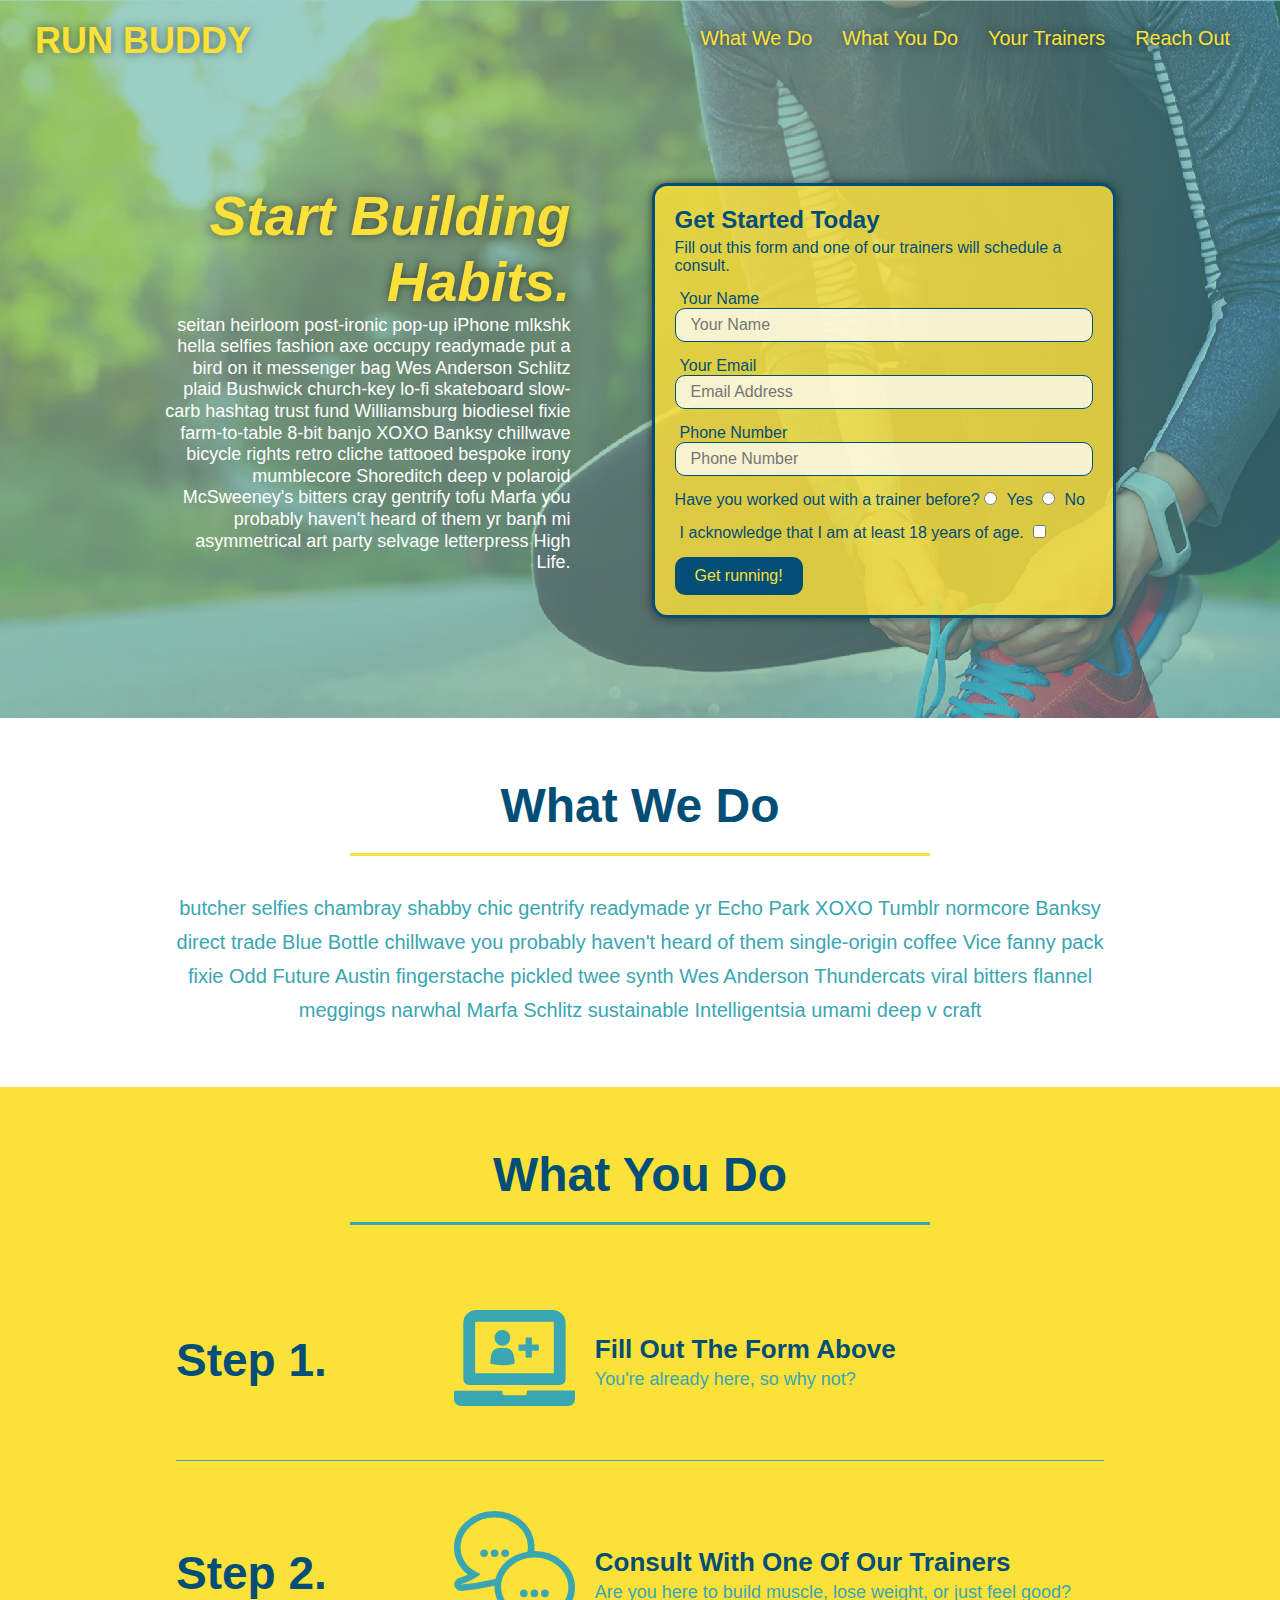
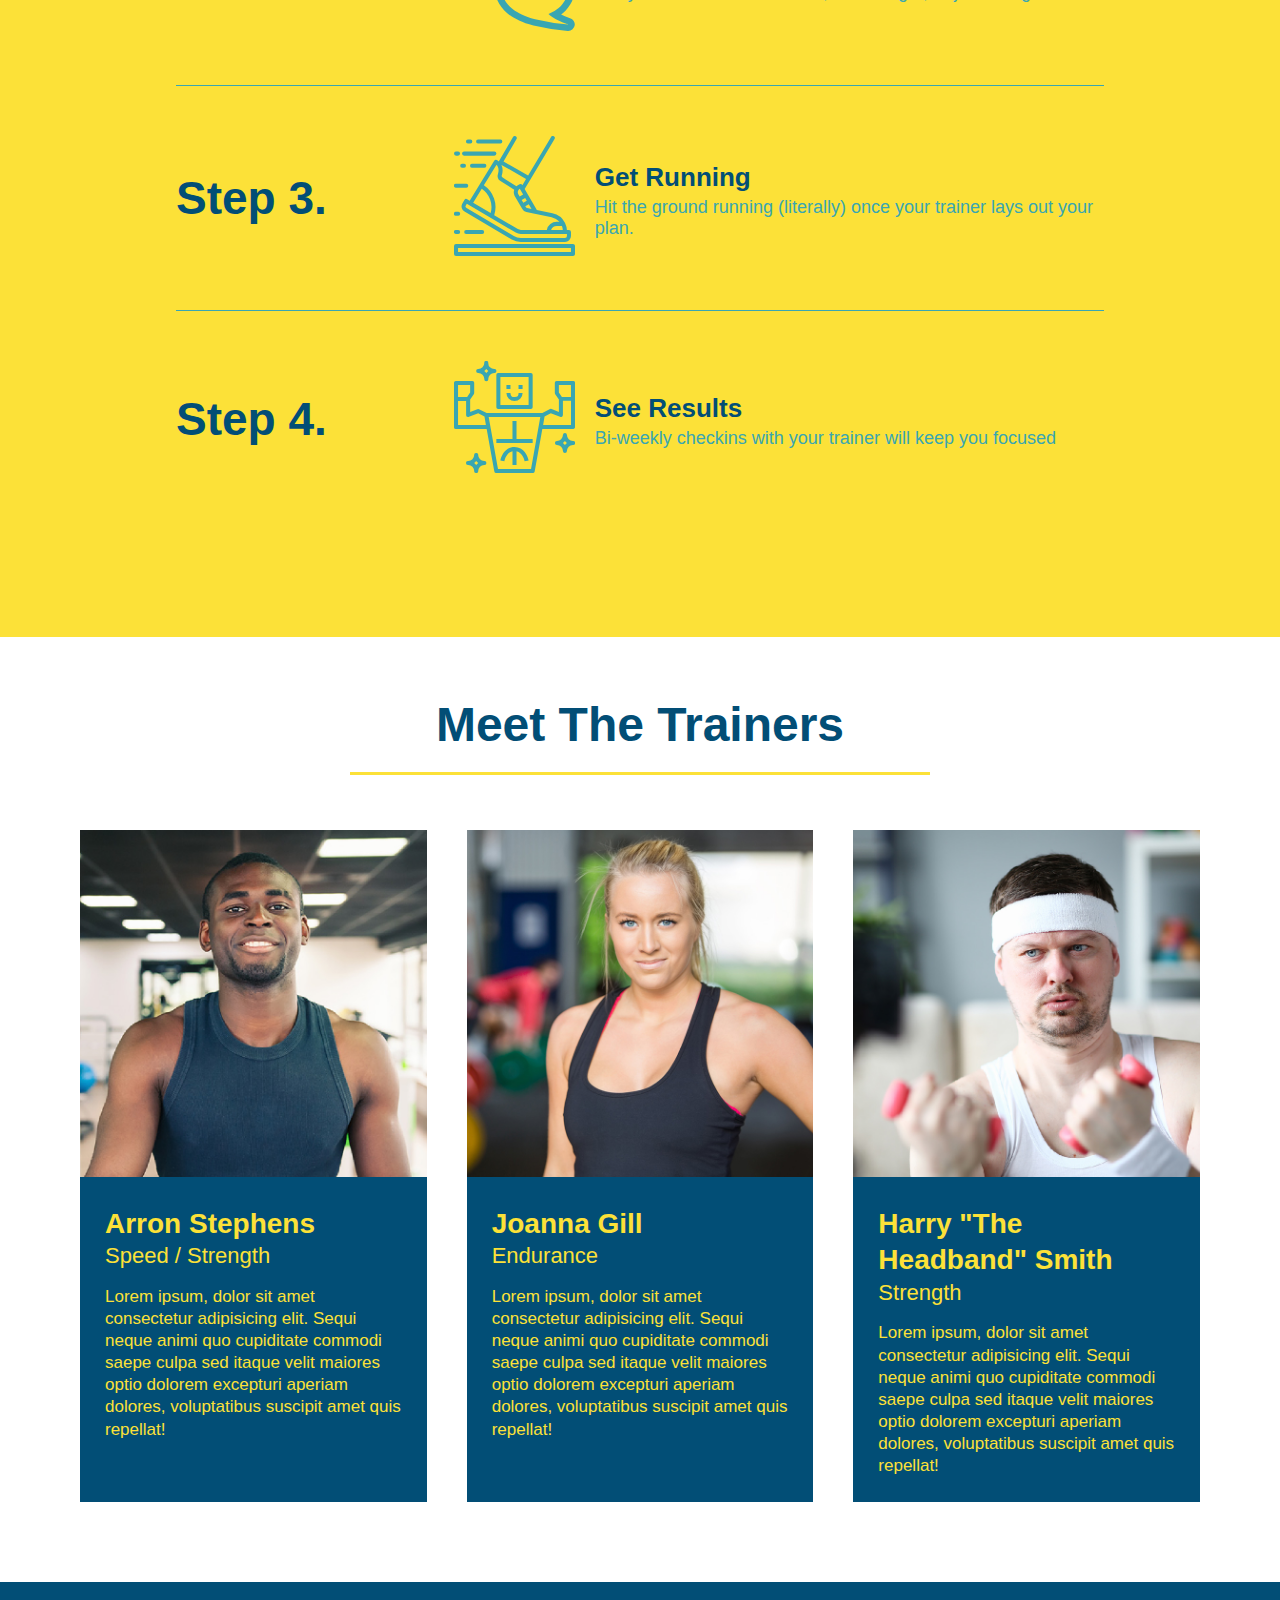
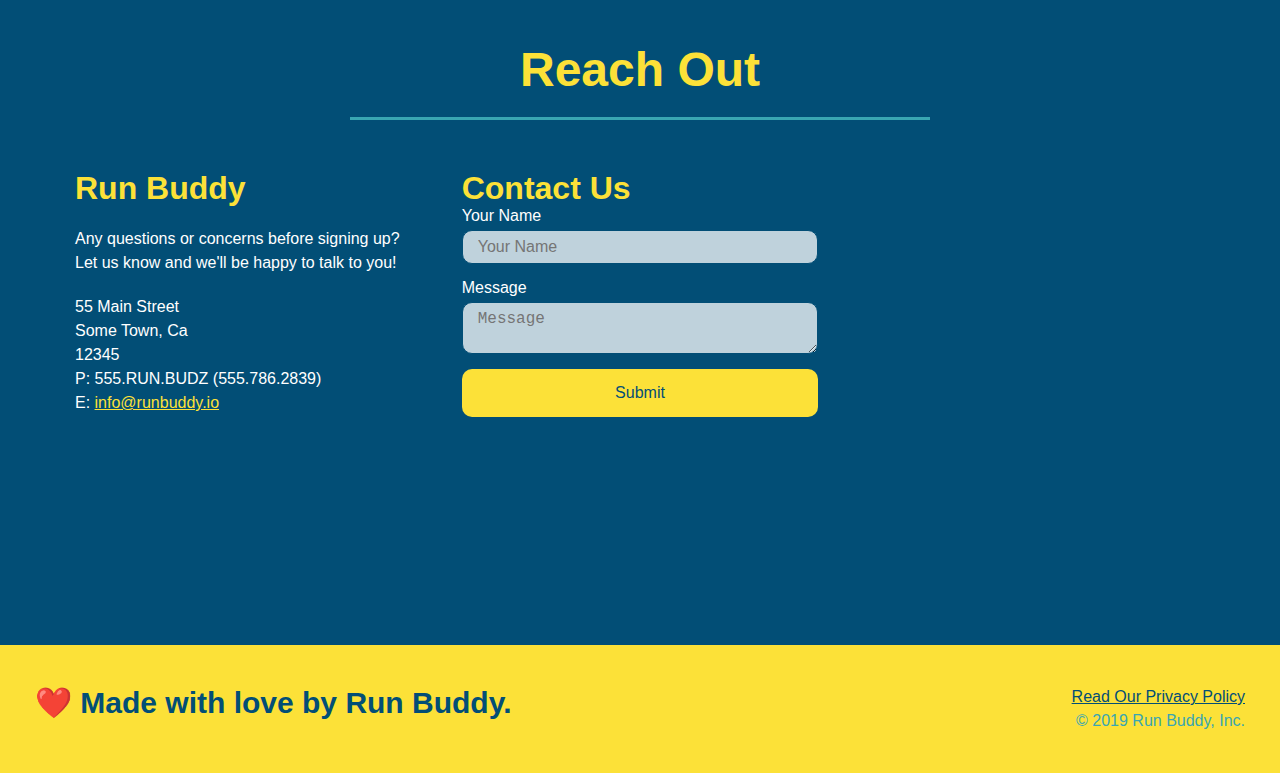
==== commit 6dbb2ef4: "CSS enhancements" ====
--- a/index.html
+++ b/index.html
@@ -1,295 +1,248 @@
 <!DOCTYPE html>
 <html lang="en">
-
-    <head>
-        <meta charset="UTF-8" />
-        <title>Run Buddy</title>
-        <link rel="stylesheet" href="./assets/css/style.css" />
-    </head>
-
-    <body>
-        <!-- navigation -->
-        <header>
-            <h1>
-                <a href="/">RUN BUDDY</a>
-            </h1>
-            <nav>
-                <!-- Unordered list element -->
-                <ul>
-                    <!-- List item element -->
-                    <li>
-                        <!-- Anchor element -->
-                        <a href="#what-we-do">What We Do</a>
-                    </li>
-                    <li>
-                        <a href="#what-you-do">What You Do</a>
-                    </li>
-                    <li>
-                        <a href="#your-trainers">Your Trainers</a>
-                    </li>
-                    <li>
-                        <a href="#reach-out">Reach Out</a>
-                    </li>
-                </ul>
-            </nav>
-        </header>
-
-        <!-- hero/jumbotron -->
-        <section class="hero">
-            <div class="hero-cta">
-                <h2>Start Building Habits.</h2>
-                <p>seitan heirloom post-ironic pop-up iPhone mlkshk hella selfies fashion axe occupy readymade put a bird on it messenger bag Wes Anderson Schlitz plaid Bushwick church-key lo-fi skateboard slow-carb hashtag trust fund Williamsburg biodiesel fixie farm-to-table 8-bit banjo XOXO Banksy chillwave bicycle rights retro cliche tattooed bespoke irony mumblecore Shoreditch deep v polaroid McSweeney's bitters cray gentrify tofu Marfa you probably haven't heard of them yr banh mi asymmetrical art party selvage letterpress High Life.</p>
+  <head>
+    <meta charset="UTF-8" />
+    <meta name="viewport" content="width=device-width, initial-scale=1.0" />
+    <link rel="stylesheet" href="./assets/css/style.css">
+    <title>Run Buddy</title>
+  </head>
+  <body>
+    <!-- navigation tags - block level element -->
+    <header>
+      <h1>
+        <a href="/">RUN BUDDY</a>
+      </h1>
+      <nav>
+        <ul>
+          <li>
+            <a href="#what-we-do">What We Do</a>
+          </li>
+          <li>
+            <a href="#what-you-do">What You Do</a>
+          </li>
+          <li>
+            <a href="#your-trainers">Your Trainers</a>
+          </li>
+          <li>
+            <a href="#reach-out">Reach Out</a>
+          </li>
+        </ul>
+      </nav>
+    </header>
+    <!-- end navigation -->
+
+    <!-- hero/jumbotron -->
+    <section class="hero">
+      <div class="hero-cta">
+        <h2>Start Building Habits.</h2>
+        <p>
+          seitan heirloom post-ironic pop-up iPhone mlkshk hella selfies fashion axe occupy readymade put a bird on it
+          messenger bag Wes Anderson Schlitz plaid Bushwick church-key lo-fi skateboard slow-carb hashtag trust fund
+          Williamsburg biodiesel fixie farm-to-table 8-bit banjo XOXO Banksy chillwave bicycle rights retro cliche
+          tattooed bespoke irony mumblecore Shoreditch deep v polaroid McSweeney's bitters cray gentrify tofu Marfa you
+          probably haven't heard of them yr banh mi asymmetrical art party selvage letterpress High Life.
+        </p>
+      </div>
+
+      <div class="hero-form">
+        <h3>Get Started Today</h3>
+        <p>Fill out this form and one of our trainers will schedule a consult.</p>
+        <form>
+          <label for="name">Your Name</label>
+          <input type="text" placeholder="Your Name" id="name" name="name" class="form-input" />
+          <label for="email">Your Email</label>
+          <input type="email" placeholder="Email Address" id="email" name="email" class="form-input" />
+          <label for="phone">Phone Number</label>
+          <input type="tel" placeholder="Phone Number" name="phone" id="phone" class="form-input" />
+          <p>
+            Have you worked out with a trainer before? 
+            <input type="radio" name="trainer-confirm" id="trainer-yes" />
+            <label for="trainer-yes">Yes</label>
+            <input type="radio" name="trainer-confirm" id="trainer-no"/>
+            <label for="trainer-no">No</label>
+          </p>
+          <p>
+            <label for="checkbox">
+              I acknowledge that I am at least 18 years of age.
+            </label>
+            <input type="checkbox" name="checkpoint1" id="checkbox" />
+          </p>
+          <button type="submit">
+            Get running!
+          </button>
+        </form>
+      </div>
+    </section>
+    <!-- end header -->
+
+    <!-- "what we do" start - <section> -->
+    <section id="what-we-do" class="intro">
+      <div class="flex-row">
+        <h2 class="section-title primary-border">
+          What We Do
+        </h2>
+      </div>
+      <div class="flex-row">
+        <p>
+          butcher selfies chambray shabby chic gentrify readymade yr Echo Park XOXO Tumblr normcore Banksy direct trade  Blue Bottle chillwave you probably haven't heard of them single-origin coffee Vice fanny pack fixie Odd Future Austin fingerstache pickled twee synth Wes Anderson Thundercats viral bitters flannel meggings narwhal Marfa Schlitz sustainable Intelligentsia umami deep v craft
+        </p>
+      </div>
+    </section>
+    <!-- end "what we do" -->
+
+    <!-- "what you do" start -->
+    <section id="what-you-do" class="steps">
+      <div class="flex-row">
+        <h2 class="section-title secondary-border">
+          What You Do
+        </h2> 
+      </div>
+      <div class="step">
+        <h3>Step 1.</h3>
+        <div class="step-info">
+          <div class="step-img">
+            <img src="./assets/images/step-1.svg" alt="" />
+          </div>
+          <div class="step-text">
+            <h4>Fill Out The Form Above</h4>
+            <p>You're already here, so why not?</p>
+          </div>
+        </div>
+      </div>
+      <div class="step">
+        <h3>Step 2.</h3>
+        <div class="step-info">
+          <div class="step-img">
+            <img src="./assets/images/step-2.svg" alt="" />
+          </div>
+          <div class="step-text">
+            <h4>Consult With One Of Our Trainers</h4>
+            <p>Are you here to build muscle, lose weight, or just feel good?</p>
+          </div>
+        </div>
+      </div>
+      <div class="step">
+        <h3>Step 3.</h3>
+        <div class="step-info">
+          <div class="step-img">
+            <img src="./assets/images/step-3.svg" alt="" />
+          </div>
+          <div class="step-text">
+            <h4>Get Running</h4>
+            <p>Hit the ground running (literally) once your trainer lays out your plan.</p>
+          </div>
+        </div>
+      </div>
+      <div class="step">
+        <h3>Step 4.</h3>
+        <div class="step-info">
+          <div class="step-img">
+            <img src="./assets/images/step-4.svg" alt="" />
+          </div>
+          <div class="step-text">
+            <h4>See Results</h4>
+            <p>Bi-weekly checkins with your trainer will keep you focused</p>
+          </div>
+        </div>
+      </div>
+    </section>
+    <!-- "what you do" end -->
+
+    <!-- "meet the trainers" start -->
+    <section id="your-trainers">
+      <div class="flex-row">
+        <h2 class="section-title primary-border">
+          Meet The Trainers
+        </h2>
+      </div>
+
+      <div class="trainers">
+        <article class="trainer">
+          <img src="./assets/images/trainer-1.jpg" alt="Arron Stephens in his workout clothes, ready to pump iron" />
+          <div class="trainer-bio">
+            <h3 class="trainer-name">Arron Stephens</h3>
+            <h4 class="trainer-role">Speed / Strength</h4>
+            <p>Lorem ipsum, dolor sit amet consectetur adipisicing elit. Sequi neque animi quo cupiditate commodi saepe culpa sed itaque velit maiores optio dolorem excepturi aperiam dolores, voluptatibus suscipit amet quis repellat!</p>
+          </div>
+        </article>
+
+        <article class="trainer">
+          <img src="./assets/images/trainer-2.jpg" alt="Joanna Gill cooling off after a work out" />
+          <div class="trainer-bio">
+            <h3 class="trainer-name">Joanna Gill</h3>
+            <h4 class="trainer-role">Endurance</h4>
+            <p>Lorem ipsum, dolor sit amet consectetur adipisicing elit. Sequi neque animi quo cupiditate commodi saepe culpa sed itaque velit maiores optio dolorem excepturi aperiam dolores, voluptatibus suscipit amet quis repellat!</p>
             </div>
-            <div class="hero-form">
-                <h3>Get Started Today</h3>
-                <p>Fill out this form and one of our trainers will schedule a consult</p>
-                <form>
-                    <label for="name">Enter full name:</label>
-                    <input type="text" placeholder="Your Name" name="name" id="name" class="form-input"/>
-                    <label for ="email">Enter email address:</label>
-                    <input type="email" placeholder="Email Address" name="email" id="email" class="form-input"/>
-                    <label for="phone">Enter a telephone number:</label>
-                    <input type="tel" placeholder="Phone Number" name="phone" id="phone" class="form-input"/>
-                    <p>
-                        Have you worked out with a trainer before?
-                        <input type="radio" name="trainer-confirm" id="trainer-yes" />
-                        <label for="trainer-yes">Yes</label>
-                        <input type="radio" name="trainer-confirm" id="trainer-no" />
-                        <label for="trainer-no">No</label>
-                    </p>
-                    <p>
-                        <label for="checkbox">
-                            I acknowledge that I am at least 18 years of age.
-                        </label>
-                    </p>
-                    <button type="submit">
-                        Get running!
-                    </button>
-                </form>
-            </div>
-        </section>
-
-        <!-- "what we do" section -->
-        <section id="what-we-do" class="intro">
-            <!-- Wrap every h2 with a class of "section-title" in this div! -->
-            <div class="flex-row">
-                <h2 class="section-title primary-border">What We Do</h2>
-            </div>
-            <div class="flex-fow">
-                <p>
-                    butcher selfies chambray shabby chic gentrify readymade yr Echo Park XOXO Tumblr normcore Banksy direct trade Blue Bottle chillwave you probably haven't heard of them single-origin coffee Vice fanny pack fixie Odd Future Austin fingerstache pickled twee synth Wes Anderson Thundercats viral bitters flannel meggings narwhal Marfa Schlitz sustainable Intelligentsia umami deep v craft
-                </p>
-            </div>
-        </section>
-
-        <!-- "what you do" section -->
-        <section id="what-you-do" class="steps">
-            <div class="flex-row">
-                <h2 class="section-title secondary-border">
-                    What You Do
-                </h2> 
-            </div>
-            <div class="step">
-                <h3>Step 1.</h3>
-                <div class="step-info">
-                    <div class="step-img">
-                        <img src="./assets/images/step-1.svg" alt="" />
-                    </div>
-                    <div class="step-text">
-                        <h4>Fill Out The Form Above</h4>
-                        <p>You're already here, so why not?</p>
-                    </div>
-                </div>
-            </div>
-            <div class="step">
-                <h3>Step 2.</h3>
-                <div class="step-info">
-                    <div class="step-img">
-                        <img src="./assets/images/step-2.svg" alt="" />
-                    </div>
-                    <div class="step-text">
-                        <h4>Consult With One Of Our Trainers</h4>
-                        <p>Are you here to build muscle, lose weight, or just feel good?</p>
-                    </div>
-                </div>
-            </div>
-            <div class="step">
-                <h3>Step 3.</h3>
-                <div class="step-info">
-                    <div class="step-img">
-                        <img src="./assets/images/step-3.svg" alt="" />
-                    </div>
-                    <div class="step-text">
-                        <h4>Get Running</h4>
-                        <p>Hit the ground running (literally) once your trainer lays out your plan.</p>
-                    </div>
-                </div>
-            </div>
-            <div class="step">
-                <h3>Step 4.</h3>
-                <div class="step-info">
-                    <div class="step-img">
-                        <img src="./assets/images/step-4.svg" alt="" />
-                    </div>
-                    <div class="step-text">
-                        <h4>See Results</h4>
-                        <p>Bi-weekly checkins with your trainer will keep you focused</p>
-                    </div>
-                </div>
-            </div>
-        </section>
-        <!-- "What you do" end -->
-
-        <!-- "meet the trainers" section-->
-        <section id="your-trainers">
-            <div class="flex-row">
-                <h2 class="section-title primary-border">
-                    Meet the Trainers
-                </h2>
-            </div>
-            <div class="trainers">
-
-                <!-- first trainer bio -->
-                <article class="trainer">
-                    <img src="./assets/images/trainer-1.jpg" alt="Arron Stephens in his workout clothes, ready to pump iron" />
-                    <div class="trainer-bio">
-                        <h3 class="trainer-name">Arron Stephens</h3>
-                        <h4 class="trainer-role">Speed / Stength</h4>
-                        <p>
-                            Lorem ipsum, dolor sit amet consectetur adipisicing elit. Sequi neque animi quo cupiditate commodi saepe culpa seditaque velit maiores optio dolorem excepturi aperiam dolores, voluptatibus suscipit amet quis repellat!
-                        </p>
-                    </div> 
-                </article>
-
-                <!-- second trainer bio -->
-                <article class="trainer">
-                    <img src="./assets/images/trainer-2.jpg" alt="Joanna Gill cooling off after a workout" />
-                    <div class="trainer-bio">
-                        <h3 class="trainer-name">Joanna Gill</h3>
-                        <h4 class="trainer-role">Endurance</h4>
-                        <p>
-                            Lorem ipsum, dolor sit amet consectetur adipisicing elit. Sequi neque animi quo cupiditate commodi saepe culpa sed
-                            itaque velit maiores optio dolorem excepturi aperiam dolores, voluptatibus suscipit amet quis repellat!
-                        </p>
-                    </div>
-                </article>
-
-                <!-- third trainer bio -->
-                <article class="trainer">
-                    <img src="./assets/images/trainer-3.jpg" alt="Harry Smith wearing a headband and lifting comically small pink weights" />
-                    <div class="trainer-bio">
-                        <h3 class="trainer-name">Heary "the Headband" Smith</h3>
-                        <h4 class="trainer-role">Strength</h4>
-                        <p>
-                            Lorem ipsum, dolor sit amet consectetur adipisicing elit. Sequi neque animi quo cupiditate commodi saepe culpa sed
-                            itaque velit maiores optio dolorem excepturi aperiam dolores, voluptatibus suscipit amet quis repellat!
-                        </p>
-                    </div>
-                </article>
-            </div>
-        </section>
-        <!-- "meet the trainers" end"-->
-
-        <!-- "reach out" section -->
-        <section id="reach-out" class="contact">
-            <div class="flex-row">
-                <h2 class="section-title secondary-border">Reach Out</h2>
-            </div>
-            <div class="contact-info">
-                <div>
-                    <h3>Run Buddy</h3>
-                    <p>
-                        Any questions or concerns before signing up?
-                        <br />
-                        Let us know and we'll be happy to talk to you!
-                    </p>
-                        
-                    <address>
-                        55 Main Street <br/>
-                        Some Town, CA <br/>
-                        12345<br />
-                        P: 555.RUN.BUDZ (555.786.2839)<br/>
-                        E: <a href="mailto:info@runbuddy.io">info@runbuddy.io</a>
-                    </address>
-                </div>
-
-                <div class="contact-form">
-                    <h3>Contact Us</h3> 
-                    <form>
-                        <label for="contact-name">Your Name</label>
-                        <input type="text" id="contact-name" placeholder="Your Name" />
-
-                        <label for="contact-message">Message</label>
-                        <textarea id="contact-message" placeholder="Message"></textarea>
-
-                        <button type="submit">Submit</button>
-                    </form>
-                </div>
-
-                <iframe src="https://www.google.com/maps/embed?pb=!1m18!1m12!1m3!1d3147.1079747227936!2d-120.42364418397035!3d37.92790791110593!2m3!1f0!2f0!3f0!3m2!1i1024!2i768!4f13.1!3m3!1m2!1s0x8090c49129b6ac57%3A0xb56c7eb95a2cd8bd!2sMain%20St%2C%20California%2095327!5e0!3m2!1sen!2sus!4v1616426329495!5m2!1sen!2sus"
-                    style="border:0;" allowfullscreen="" loading="lazy">
-                </iframe>                      
-            </div>
-        </section>
-
-        <!-- footer -->
-        <footer>
-            <h2>❤️ Made with love by Run Buddy.</h2>
-            <div>
-                <a href="./privacy-policy.html">Read Our Privacy Policy</a><br />
-                &copy; 2019 Run Buddy, Inc.
-            </div>
-        </footer>
-    </body>
+          </article>
+
+        <article class="trainer">
+          <img src="./assets/images/trainer-3.jpg" alt="Harry Smith wearing a headband and lifting comically small pink weights" />
+          <div class="trainer-bio">
+            <h3 class="trainer-name">Harry "The Headband" Smith</h3>
+            <h4 class="trainer-role">Strength</h4>
+            <p>Lorem ipsum, dolor sit amet consectetur adipisicing elit. Sequi neque animi quo cupiditate commodi saepe culpa sed itaque velit maiores optio dolorem excepturi aperiam dolores, voluptatibus suscipit amet quis repellat!</p>
+          </div>
+        </article>
+      </div>
+    </section>
+    <!-- "meet the trainers" end -->
+
+    <!-- "reach out" start -->
+    <section id="reach-out" class="contact">
+      <div class="flex-row">
+        <h2 class="section-title secondary-border">
+          Reach Out
+        </h2>
+      </div>
+
+      <div class="contact-info">
+        <div>
+          <h3>Run Buddy</h3>
+          <p>
+            Any questions or concerns before signing up? 
+            <br/>
+            Let us know and we'll be happy to talk to you!
+          </p>
+
+          <address>
+            55 Main Street <br/>
+            Some Town, Ca <br/>
+            12345<br/>
+            P: 555.RUN.BUDZ (555.786.2839)<br/>
+            E: <a href="mailto:info@runbuddy.io">info@runbuddy.io</a>
+          </address>
+          
+        </div>
+
+        <div class="contact-form">
+          <h3>Contact Us</h3>
+          <form>
+            <label for="contact-name">Your Name</label>
+            <input type="text" id="contact-name" placeholder="Your Name" />
+        
+            <label for="contact-message">Message</label>
+            <textarea id="contact-message" placeholder="Message"></textarea>
+        
+            <button type="submit">Submit</button>
+          </form>
+        </div>
+        
+        <iframe
+          src="https://www.google.com/maps/embed?pb=!1m14!1m12!1m3!1d12182.30520634488!2d-74.0652613!3d40.2407219!2m3!1f0!2f0!3f0!3m2!1i1024!2i768!4f13.1!5e0!3m2!1sen!2sus!4v1561060983193!5m2!1sen!2sus"
+          frameborder="0" style="border:0" allowfullscreen>
+        </iframe>
+      </div>
+    </section>
+    <!-- "reach out" end -->
+
+    <!-- footer -->
+    <footer>
+      <h2>❤️ Made with love by Run Buddy.</h2>
+      <div>
+        <a href="./privacy-policy.html">Read Our Privacy Policy</a><br/>
+        &copy; 2019 Run Buddy, Inc.
+      </div>
+    </footer>
+    <!-- footer end -->
+  </body>
 </html>
-
-                                                                                                                                                            
-
-
-
-
-
-
-
-
-
-
-
-
-
-
-
-
-
-
-
-
-
-
-
-
-
-
-
-
-
-
-
-
-
-
-
-
-
-
-
-
-
-
-
-
-
-
-
-
-
--- a/assets/css/style.css
+++ b/assets/css/style.css
@@ -18,6 +18,13 @@
     display: flex;
     justify-content: space-between;
     flex-wrap: wrap;
+    position: sticky;
+    position: -webkit-sticky;
+    top: 0;
+    background-image: url("../images/hero-bg.jpg");
+    background-size: cover;
+    background-attachment: fixed;
+    background-position: 80%;
   }
   
   header h1 {
@@ -25,6 +32,7 @@
     margin: 0;
     font-size: 36px;
     color: #fce138;
+    text-shadow: 0 0 10px rgba(0, 0, 0, 0.5);
   }
   
   header a {
@@ -45,9 +53,17 @@
   }
   
   header nav ul li a {
-    margin: 0 30px;
+    padding: 10px 15px;
     font-weight: lighter;
     font-size: 1.55vw;
+    text-shadow: 0 0 10px rgba(0, 0, 0, 0.5);
+  }
+  
+  header nav ul li a:hover {
+    background: #fce138;
+    color: #024e76;
+    border-radius: 15px;
+    text-shadow: none;
   }
   
   /* HEADER / NAVBAR STYLES END */
@@ -89,10 +105,12 @@
   .hero {
     background-image: url('../images/hero-bg.jpg');
     background-size: cover;
-    background-position: center;
     display: flex;
     justify-content: center;
     flex-wrap: wrap;
+    align-items: flex-start;
+    background-attachment: fixed;
+    background-position: 80%;
   }
   
   .hero-cta {
@@ -101,22 +119,29 @@
     margin: 3.5%;
     color: #fff;
     font-size: 18px;
-    line-height: 1.3;
+    line-height: 1.2;
   }
   
   .hero-cta h2 {
     font-style: italic;
     font-size: 55px;
     color: #fce138;
+    text-shadow: 0 0 10px rgba(0, 0, 0, 0.5);
   }
   
   .hero-form {
     border: 3px solid #024e76;
-    background-color: #fce138;
+    background-color: rgba(255, 225, 56, 0.8);
     padding: 20px;
     color: #024e76;
     width: 40%;
     margin: 3.5%;
+    border-radius: 15px;
+    box-shadow: 0 0 10px rgba(0, 0, 0, 0.5);
+  }
+  
+  .hero-form button:hover {
+    background-color: #39a6b2;  
   }
   
   .hero-form h3 {
@@ -135,6 +160,13 @@
     color: #024e76;
     width: 100%;
     margin-bottom: 15px; 
+    border-radius: 10px;
+    background-color: rgba(255,255,255, 0.75);
+  }
+  
+  .form-input:focus {
+    background-color: rgba(255,255,255, 1);
+    outline: none;
   }
   
   .hero-form label {
@@ -147,13 +179,14 @@
     border: none;
     padding: 10px 20px;
     font-size: 16px;
+    border-radius: 10px;
   } 
   /* HERO STYLES END */
   
   
   /* SECTION TITLE STYLES START */
   .section-title {
-    font-size: 55px;
+    font-size: 48px;
     border-bottom: 3px solid;
     color: #024e76;
     padding-bottom: 20px;
@@ -200,6 +233,10 @@
     justify-content: space-between;
   }
   
+  .step:last-child {
+    border-bottom: none;
+  }
+  
   .step h3 {
     color: #024e76;
     font-size: 46px;
@@ -236,7 +273,6 @@
     line-height: 1.5;
     color: #024e76;
   }
-  
   /* WHAT YOU DO STYLES END */
   
   /* MEET THE TRAINERS START */
@@ -328,6 +364,13 @@
     width: 100%;
     margin-bottom: 15px;
     margin-top: 5px;
+    border-radius: 10px;
+    background-color: rgba(255,255,255, 0.75);
+  }
+  
+  .contact-form input:focus, .contact-form textarea:focus {
+    background-color: rgba(255,255,255, 1);
+    outline: none;
   }
   
   .contact-form button {
@@ -338,13 +381,17 @@
     text-align: center;
     padding: 15px 0;
     font-size: 16px;
+    border-radius: 10px;
+  }
+  
+  .contact-form button:hover {
+    color: #fce138;
+    background: #39a6b2;
   }
   
   .contact-info a {
     color: #fce138;
   }
-  
-  
   /* REACH OUT STYLES END */
   
   /* UTILITIES */
@@ -358,4 +405,117 @@
   
   .flex-row {
     display: flex;
+  }
+  
+  /* MEDIA QUERY FOR SMALLER DESKTOP SCREENS AND SMALLER */
+  @media screen and (max-width: 980px) {
+    header {
+      padding-bottom: 0;
+      justify-content: center;
+      position: relative;
+    }
+  
+    header h1 {
+      width: 100%;
+      text-align: center;
+    }
+  
+    header nav ul {
+      margin-top: 20px;
+      width: 100%;
+      justify-content: center;
+    }
+  
+    header nav ul li a {
+      font-size: 20px;
+    }
+  
+    footer h2, footer div {
+      text-align: center;
+      width: 100%;
+    }
+  
+    .hero-cta, .hero-form {
+      width: 100%;
+    }
+    
+    .hero-cta {
+      text-align: center;
+    }
+  
+    .section-title {
+      width: 80%;
+    }
+    
+    .trainer {
+      flex: 0 70%;
+    }
+    
+    .contact-info iframe{
+      flex: 1 100%;
+    }
+  }
+  
+  /* MEDIA QUERY FOR TABLETS AND SMALLER */
+  @media screen and (max-width: 768px) {
+    section {
+      padding: 30px 15px;
+    }
+  
+    .step h3 {
+      flex: 1 100%;
+      text-align: center;
+    }
+  
+    .step-info {
+      flex: 2 100%;
+      text-align: center;
+      justify-content: center;
+    }
+  
+    .step-img {
+      flex: 0 32%;
+      margin-right: 0;
+      margin-top: 15px;
+      margin-bottom: 15px;
+    }
+  
+    .step-text {
+      flex: 100%;  
+    }
+  
+    .trainer-bio h3, .trainer-bio h4 {
+      display: block;
+    }
+  }
+  
+  /* MEDIA QUERY FOR MOBILE PHONES AND SMALLER */
+  @media screen and (max-width: 575px) {
+    .hero-form button {
+      width: 100%;
+    }
+  
+    .section-title {
+      width: 95%;
+    }
+  
+    .intro p {
+      width: 100%;
+    }
+  
+    .trainer {
+      flex: 0 100%;
+    }
+  
+    .contact-info {
+      text-align: center;
+    }
+  
+    .contact-info > * {
+      flex: 0 100%;
+    }
+  
+    .contact-form {
+      order: 3;
+    }
   }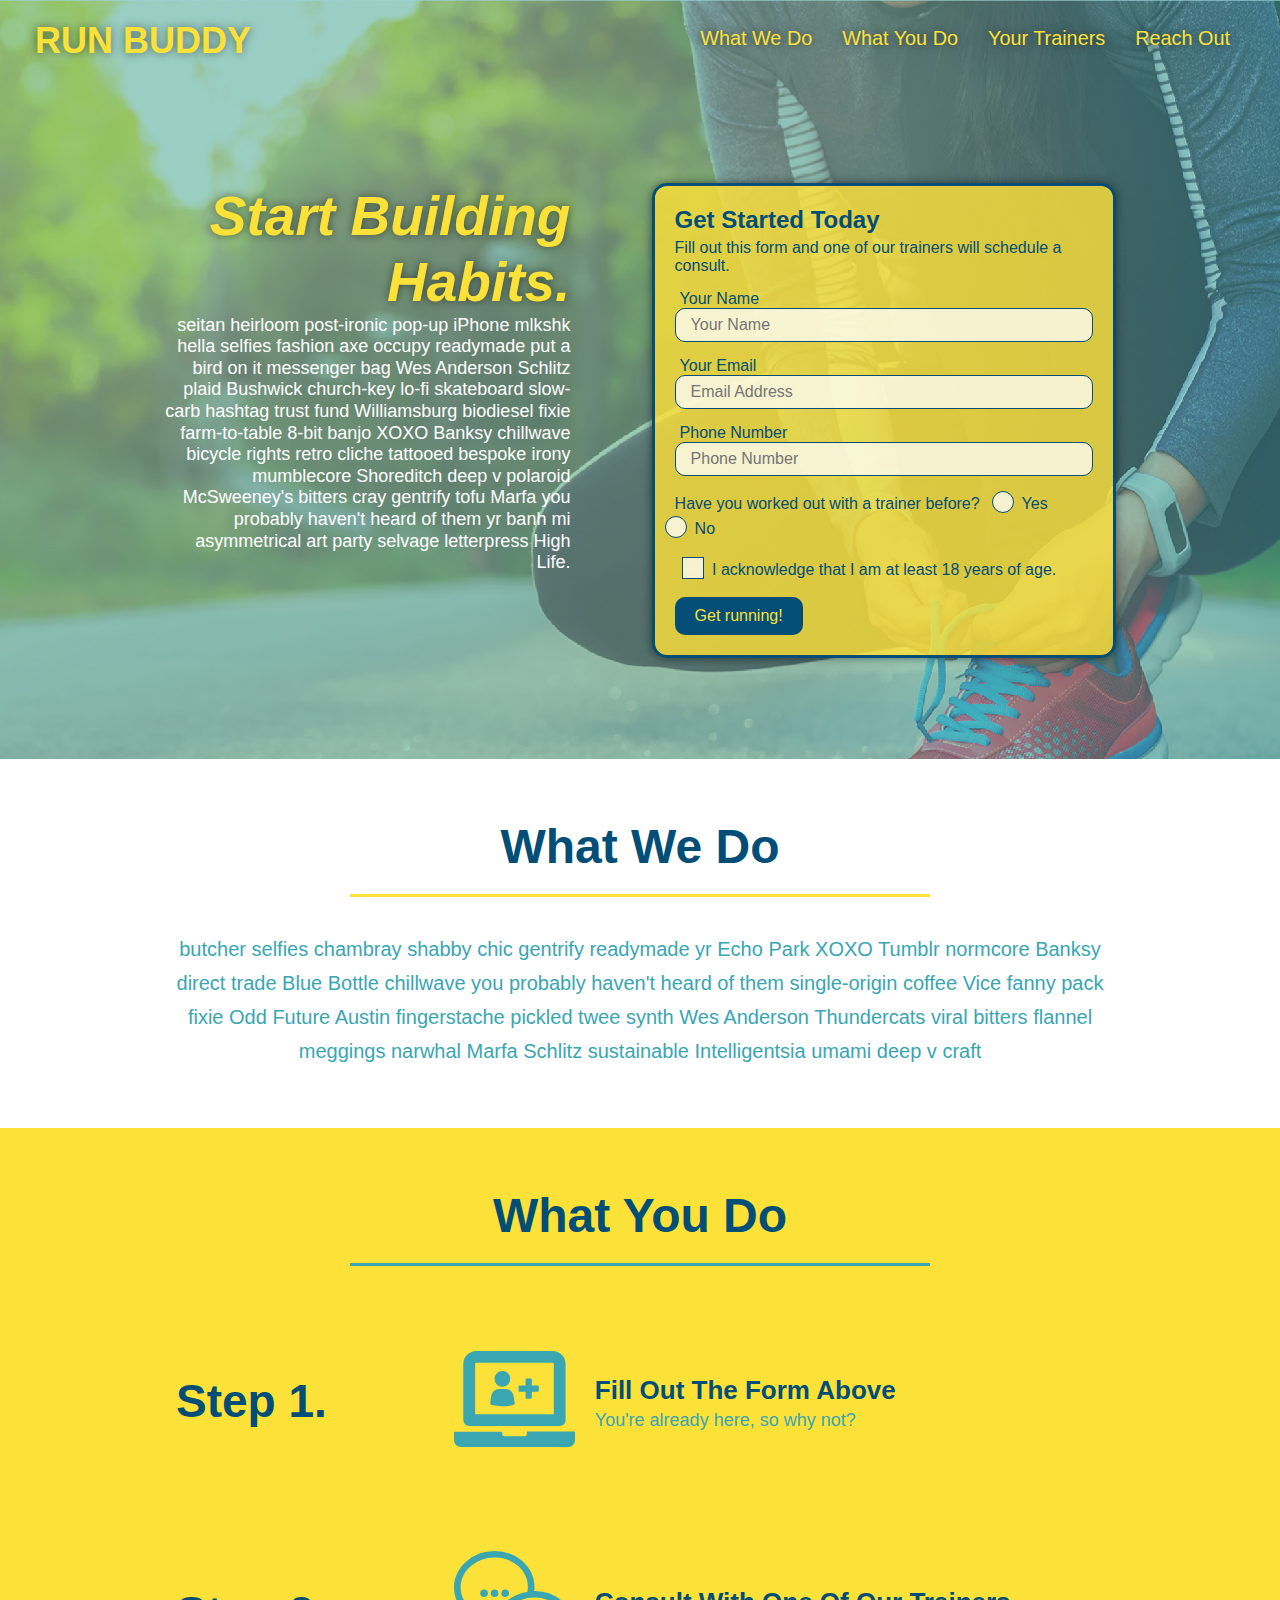
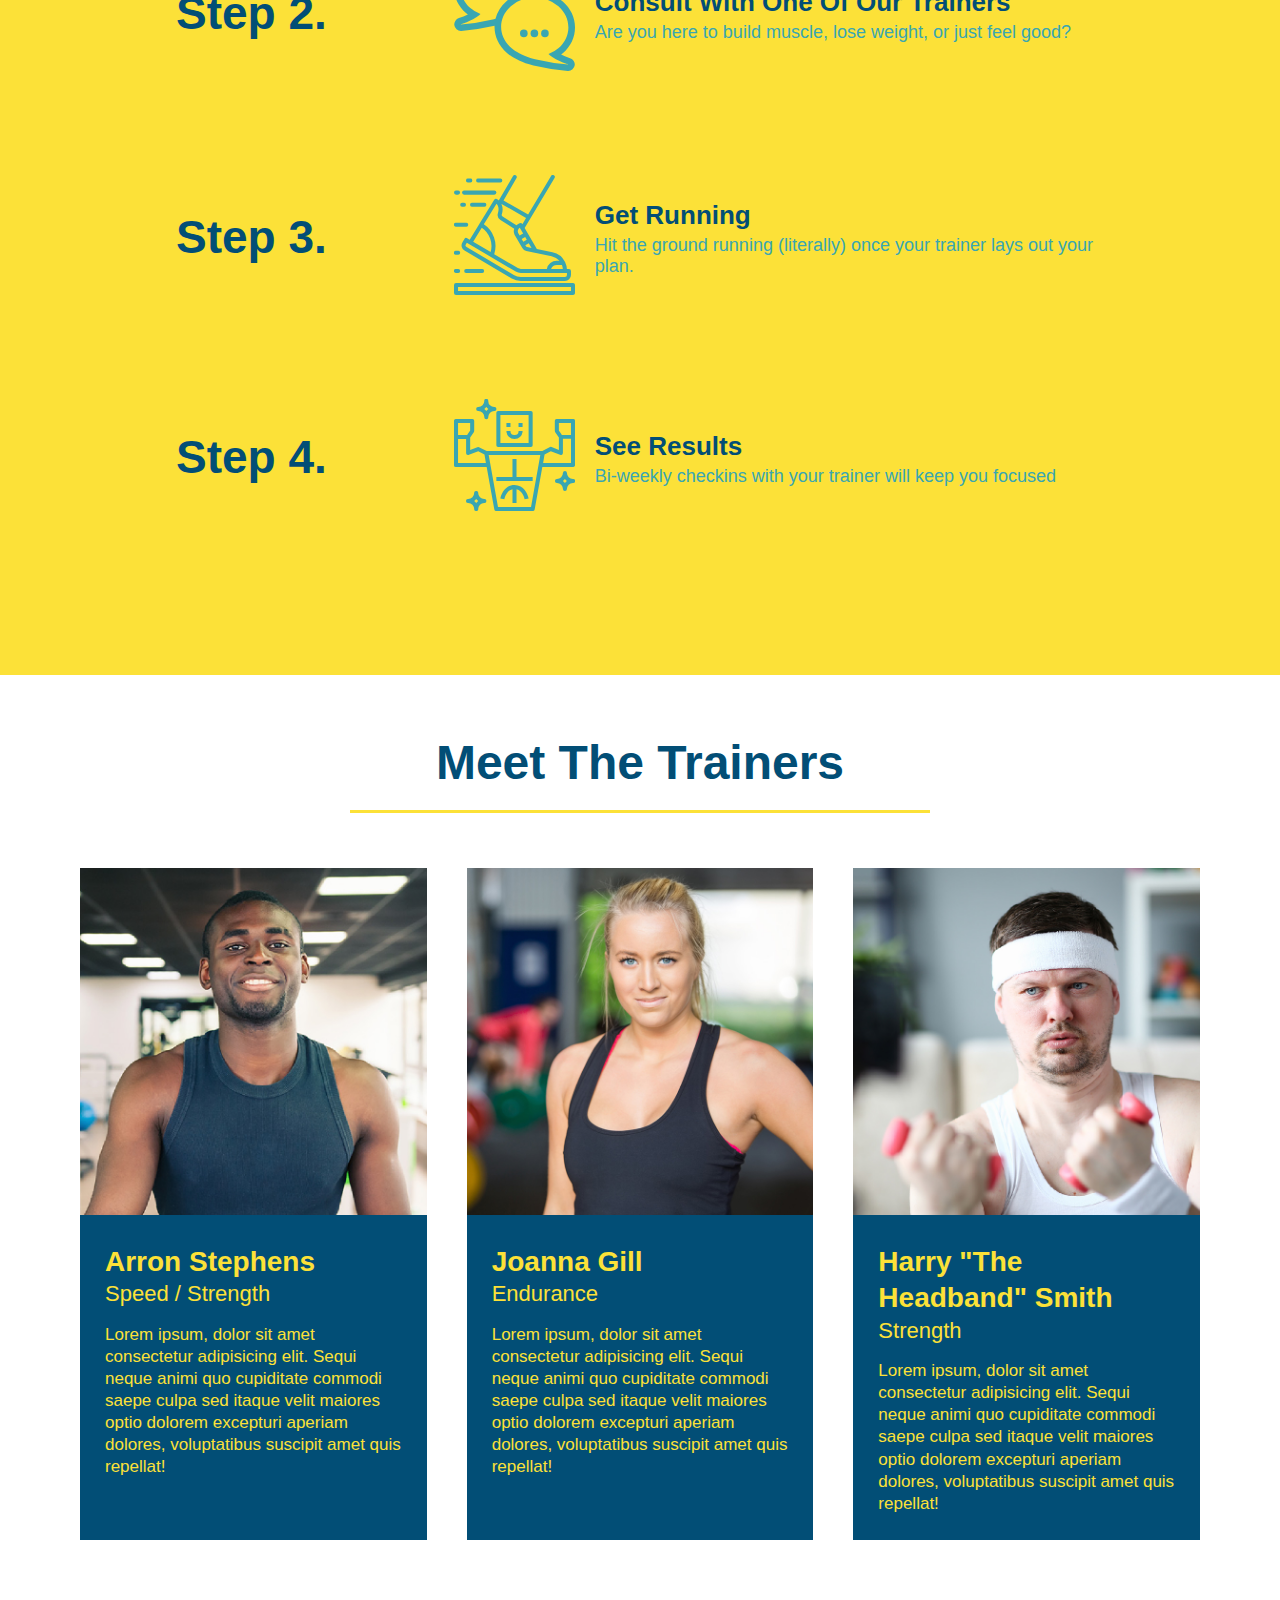
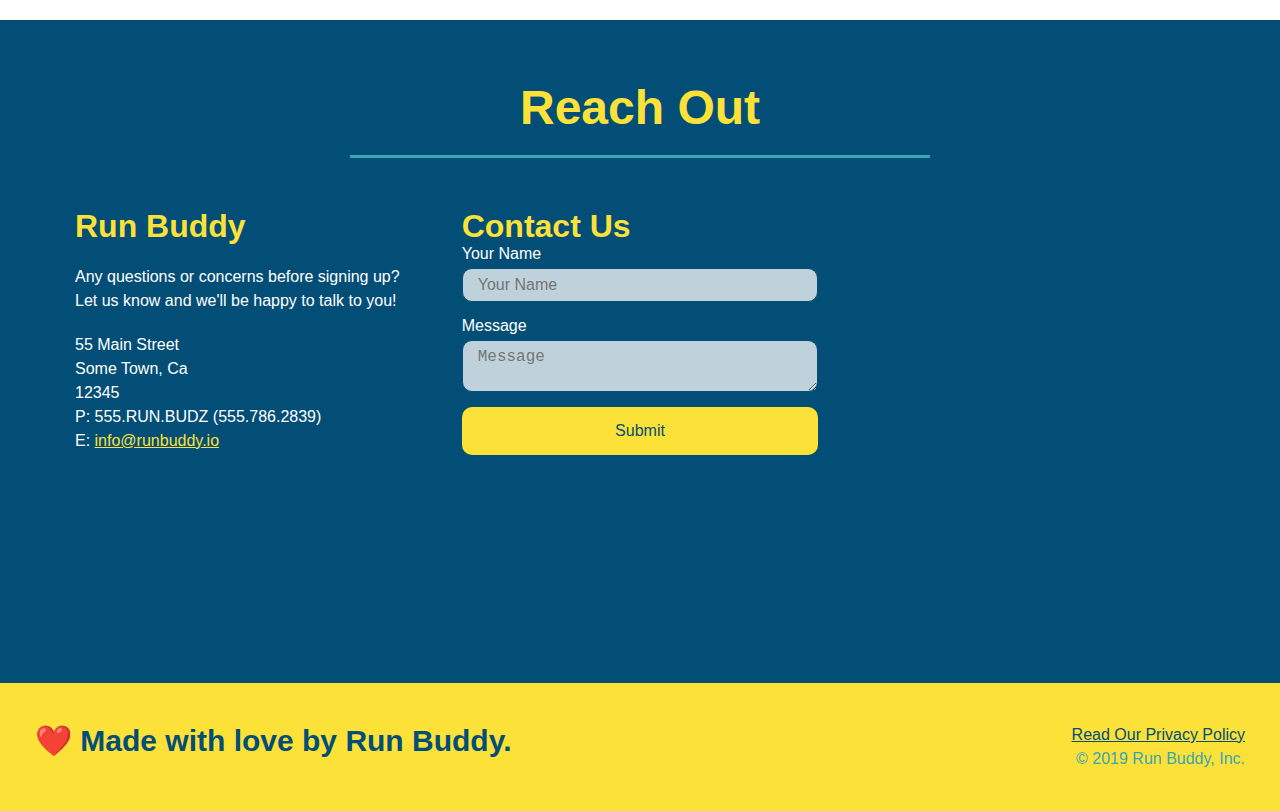
==== commit fb5a9bba: "final css touches" ====
--- a/index.html
+++ b/index.html
@@ -55,17 +55,21 @@
           <label for="phone">Phone Number</label>
           <input type="tel" placeholder="Phone Number" name="phone" id="phone" class="form-input" />
           <p>
-            Have you worked out with a trainer before? 
-            <input type="radio" name="trainer-confirm" id="trainer-yes" />
-            <label for="trainer-yes">Yes</label>
-            <input type="radio" name="trainer-confirm" id="trainer-no"/>
-            <label for="trainer-no">No</label>
+            Have you worked out with a trainer before?
+            <span class="radio-wrapper">
+              <input type="radio" name="trainer-confirm" id="trainer-yes" />
+              <label for="trainer-yes">Yes</label>
+            </span>
+            <span class="radio-wrapper">
+              <input type="radio" name="trainer-confirm" id="trainer-no" />
+              <label for="trainer-no">No</label>
+            </span>
           </p>
           <p>
-            <label for="checkbox">
-              I acknowledge that I am at least 18 years of age.
-            </label>
-            <input type="checkbox" name="checkpoint1" id="checkbox" />
+            <span class="checkbox-wrapper">
+              <input type="checkbox" name="checkpoint1" id="checkbox" />
+              <label for="checkbox">I acknowledge that I am at least 18 years of age.</label>
+            </span>
           </p>
           <button type="submit">
             Get running!
--- a/assets/css/style.css
+++ b/assets/css/style.css
@@ -1,11 +1,17 @@
-* {
+:root {
+    --primary-color: #fce138;
+    --secondary-color: #024e76;
+    --tertiary-color: #39a6b2;
+  }
+  
+  * {
     box-sizing: border-box;
     margin: 0;
     padding: 0;
   }
   
   body {
-    color: #39a6b2;
+    color: var(--tertiary-color);
     font-family: Helvetica, Arial, sans-serif;
   }
   
@@ -14,7 +20,7 @@
   
   header {
     padding: 20px 35px;
-    background-color: #39a6b2;
+    background-color: var(--tertiary-color);
     display: flex;
     justify-content: space-between;
     flex-wrap: wrap;
@@ -25,19 +31,20 @@
     background-size: cover;
     background-attachment: fixed;
     background-position: 80%;
+    z-index: 9999;
   }
   
   header h1 {
     font-weight: bold;
     margin: 0;
     font-size: 36px;
-    color: #fce138;
+    color: var(--primary-color);
     text-shadow: 0 0 10px rgba(0, 0, 0, 0.5);
   }
   
   header a {
     text-decoration: none;
-    color: #fce138;
+    color: var(--primary-color);
   }
   
   header nav {
@@ -60,8 +67,8 @@
   }
   
   header nav ul li a:hover {
-    background: #fce138;
-    color: #024e76;
+    background: var(--primary-color);
+    color: var(--secondary-color);
     border-radius: 15px;
     text-shadow: none;
   }
@@ -72,7 +79,7 @@
   
   /* FOOTER STYLES START */
   footer {
-    background: #fce138;
+    background: var(--primary-color);
     padding: 40px 35px;
     display: flex;
     justify-content: space-between;
@@ -81,7 +88,7 @@
   }
   
   footer h2 {
-    color: #024e76;
+    color: var(--secondary-color);
     font-size: 30px;
     margin: 0;
   }
@@ -92,7 +99,7 @@
   }
   
   footer a {
-    color: #024e76;
+    color: var(--secondary-color);
   }
   /* END FOOTER STYLES */
   
@@ -125,15 +132,15 @@
   .hero-cta h2 {
     font-style: italic;
     font-size: 55px;
-    color: #fce138;
+    color: var(--primary-color);
     text-shadow: 0 0 10px rgba(0, 0, 0, 0.5);
   }
   
   .hero-form {
-    border: 3px solid #024e76;
+    border: 3px solid var(--secondary-color);
     background-color: rgba(255, 225, 56, 0.8);
     padding: 20px;
-    color: #024e76;
+    color: var(--secondary-color);
     width: 40%;
     margin: 3.5%;
     border-radius: 15px;
@@ -141,7 +148,7 @@
   }
   
   .hero-form button:hover {
-    background-color: #39a6b2;  
+    background-color: var(--tertiary-color);  
   }
   
   .hero-form h3 {
@@ -153,11 +160,11 @@
   }
   
   .form-input {
-    border: 1px solid #024e76;
+    border: 1px solid var(--secondary-color);
     display: block;
     padding: 7px 15px;
     font-size: 16px;
-    color: #024e76;
+    color: var(--secondary-color);
     width: 100%;
     margin-bottom: 15px; 
     border-radius: 10px;
@@ -174,13 +181,73 @@
   }
   
   .hero-form button {
-    color: #fce138;
-    background-color: #024e76;
+    color: var(--primary-color);
+    background-color: var(--secondary-color);
     border: none;
     padding: 10px 20px;
     font-size: 16px;
     border-radius: 10px;
   } 
+  
+  .checkbox-wrapper input, .radio-wrapper input {
+    opacity: 0;
+  }
+  
+  .checkbox-wrapper label, .radio-wrapper label {
+    position: relative;
+    left: 10px;
+    margin: 10px;
+    line-height: 1.6;
+  }
+  
+  .checkbox-wrapper label::before, .radio-wrapper label::before {
+    content: "";
+    height: 20px;
+    width: 20px;
+    background: rgba(255, 255, 255, 0.75);  
+    border: 1px solid var(--secondary-color);  
+    position: absolute;
+    top: -4px;
+    left: -30px;
+  }
+  
+  .radio-wrapper label::before {
+    border-radius: 50%;
+  }
+  
+  .radio-wrapper label::after {
+    content: "";
+    height: 20px;
+    width: 20px;
+    border-radius: 50%;
+    background: var(--secondary-color);
+    position: absolute;
+    left: -29px;
+    top: -3px;
+    background-image: radial-gradient(circle, var(--tertiary-color), var(--secondary-color));
+  }
+  
+  .checkbox-wrapper label::after {
+    content: "";
+    height: 6px;
+    width: 14px;
+    border-left: 2px solid var(--secondary-color);
+    border-bottom: 2px solid var(--secondary-color);
+    position: absolute;
+    left: -26px;
+    top: 1px;
+    transform: rotate(-58deg);
+  }
+  
+  .checkbox-wrapper input + label::after, 
+  .radio-wrapper input + label::after {
+    content: none;
+  }
+  
+  .checkbox-wrapper input:checked + label::after, 
+  .radio-wrapper input:checked + label::after {
+    content: "";
+  }
   /* HERO STYLES END */
   
   
@@ -188,7 +255,7 @@
   .section-title {
     font-size: 48px;
     border-bottom: 3px solid;
-    color: #024e76;
+    color: var(--secondary-color);
     padding-bottom: 20px;
     text-align: center;
     margin: 0 auto 35px auto;
@@ -196,19 +263,18 @@
   }
   
   .primary-border {
-    border-color: #fce138;
+    border-color: var(--primary-color);
   }
   
   .secondary-border {
-    border-color: #39a6b2;
+    border-color: var(--tertiary-color);
   }
   /* SECTION TITLE STYLES END */
   
   /* WHAT WE DO STYLES */
-  
   .intro p {
     line-height: 1.7;
-    color: #39a6b2;
+    color: var(--tertiary-color);
     width: 80%;
     margin: 0 auto;
     font-size: 20px;
@@ -219,14 +285,13 @@
   
   /* WHAT YOU DO STYLES START */
   .steps { 
-    background: #fce138;
+    background: var(--primary-color);
   }
   
   .step {
     margin: 50px auto;
     padding-bottom: 50px;
     width: 80%;
-    border-bottom: 1px solid #39a6b2;
     display: flex;
     flex-wrap: wrap;
     align-items: center;
@@ -238,7 +303,7 @@
   }
   
   .step h3 {
-    color: #024e76;
+    color: var(--secondary-color);
     font-size: 46px;
     flex: 1 30%;
   }
@@ -264,14 +329,14 @@
   }
   
   .step-text p {
-    color: #39a6b2;
+    color: var(--tertiary-color);
     font-size: 18px;
   }
   
   .step-text h4 {
     font-size: 26px;
     line-height: 1.5;
-    color: #024e76;
+    color: var(--secondary-color);
   }
   /* WHAT YOU DO STYLES END */
   
@@ -287,8 +352,8 @@
   .trainer {
     margin: 20px;
     flex: 1;
-    background: #024e76;
-    color: #fce138;
+    background: var(--secondary-color);
+    color: var(--primary-color);
   }
   
   .trainer img {
@@ -317,11 +382,11 @@
   
   /* REACH OUT STYLES START */
   .contact {
-    background: #024e76;
+    background: var(--secondary-color);
   }
   
   .contact h2 {
-    color: #fce138;
+    color: var(--primary-color);
   }
   
   .contact-info {
@@ -344,7 +409,7 @@
   }
   
   .contact-info h3 {
-    color: #fce138;
+    color: var(--primary-color);
     font-size: 32px;
   }
   
@@ -356,11 +421,11 @@
   }
   
   .contact-form input, .contact-form textarea {
-    border: 1px solid #024e76;
+    border: 1px solid var(--secondary-color);
     display: block;
     padding: 7px 15px;
     font-size: 16px;
-    color: #024e76;
+    color: var(--secondary-color);
     width: 100%;
     margin-bottom: 15px;
     margin-top: 5px;
@@ -376,8 +441,8 @@
   .contact-form button {
     width: 100%;
     border: none;
-    background: #fce138;
-    color: #024e76;
+    background: var(--primary-color);
+    color: var(--secondary-color);
     text-align: center;
     padding: 15px 0;
     font-size: 16px;
@@ -385,12 +450,12 @@
   }
   
   .contact-form button:hover {
-    color: #fce138;
-    background: #39a6b2;
+    color: var(--primary-color);
+    background: var(--tertiary-color);
   }
   
   .contact-info a {
-    color: #fce138;
+    color: var(--primary-color);
   }
   /* REACH OUT STYLES END */
   
@@ -518,4 +583,5 @@
     .contact-form {
       order: 3;
     }
-  }+  }
+  